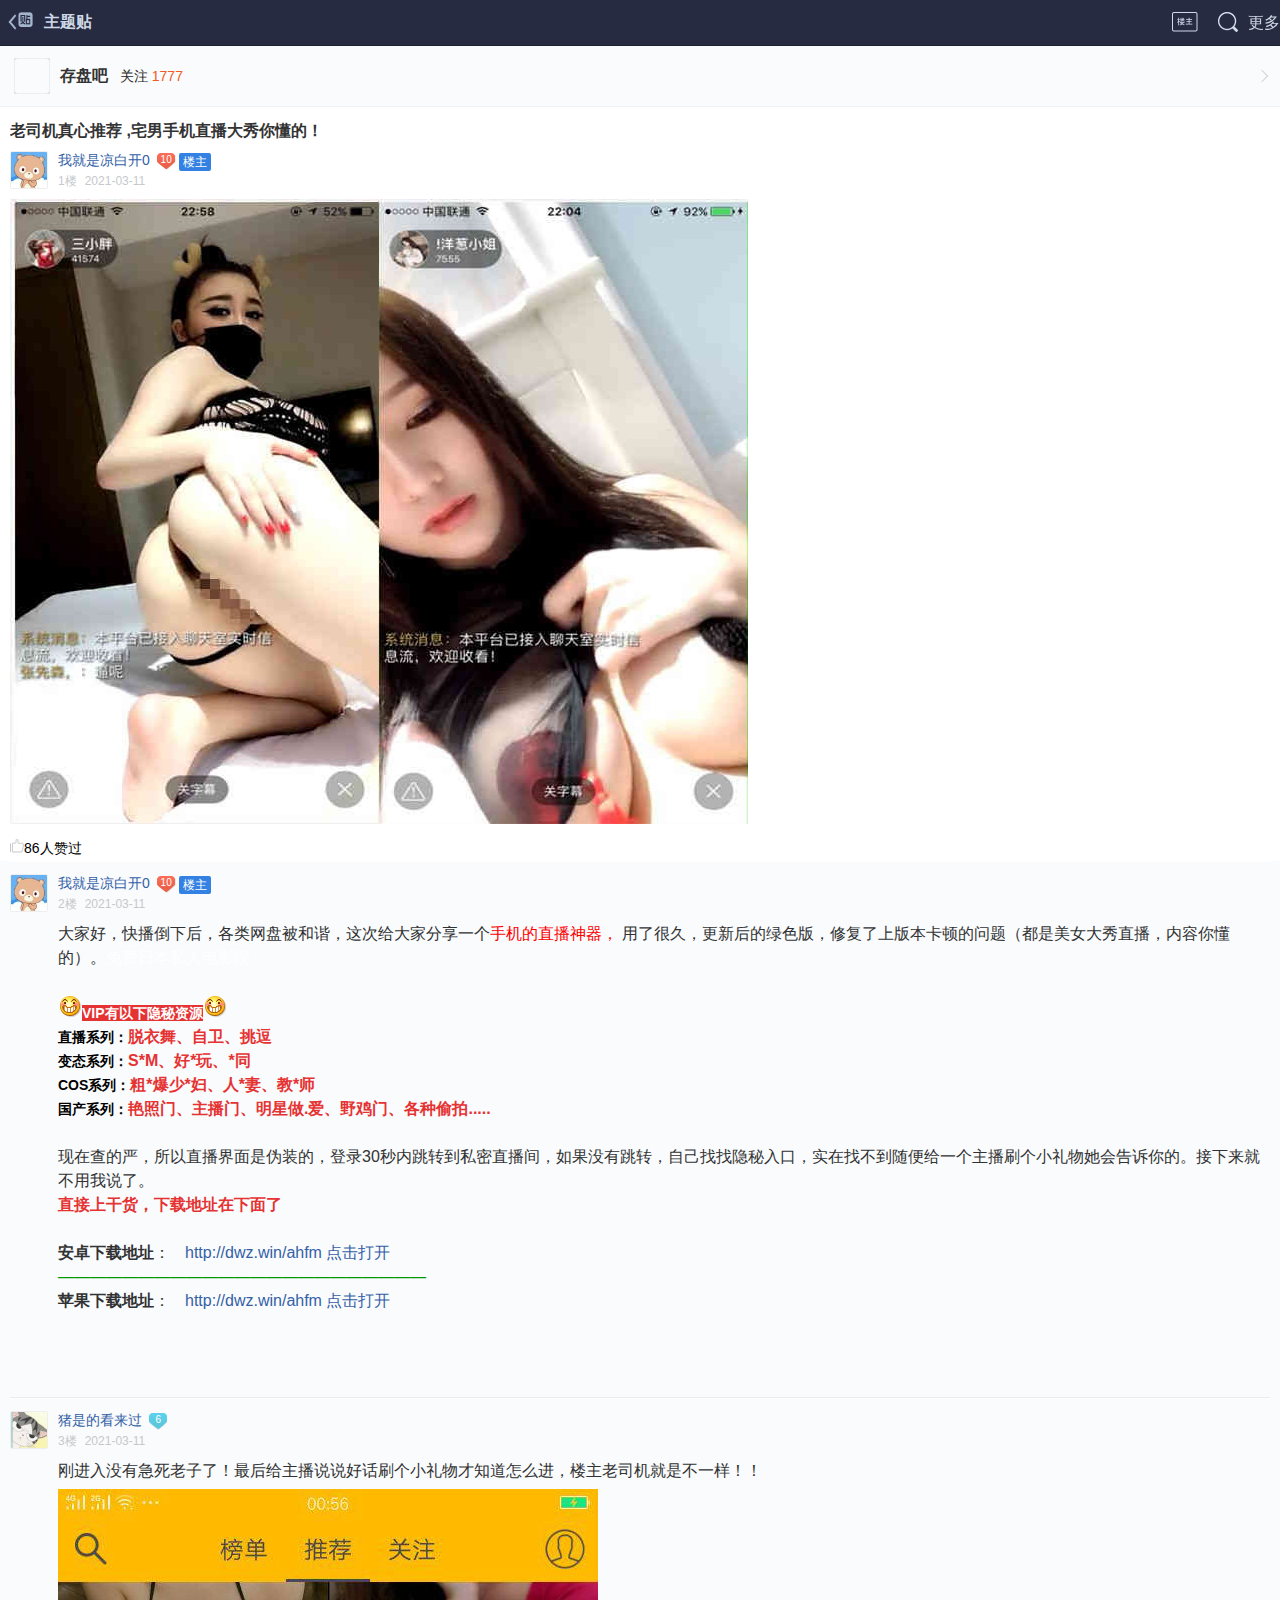
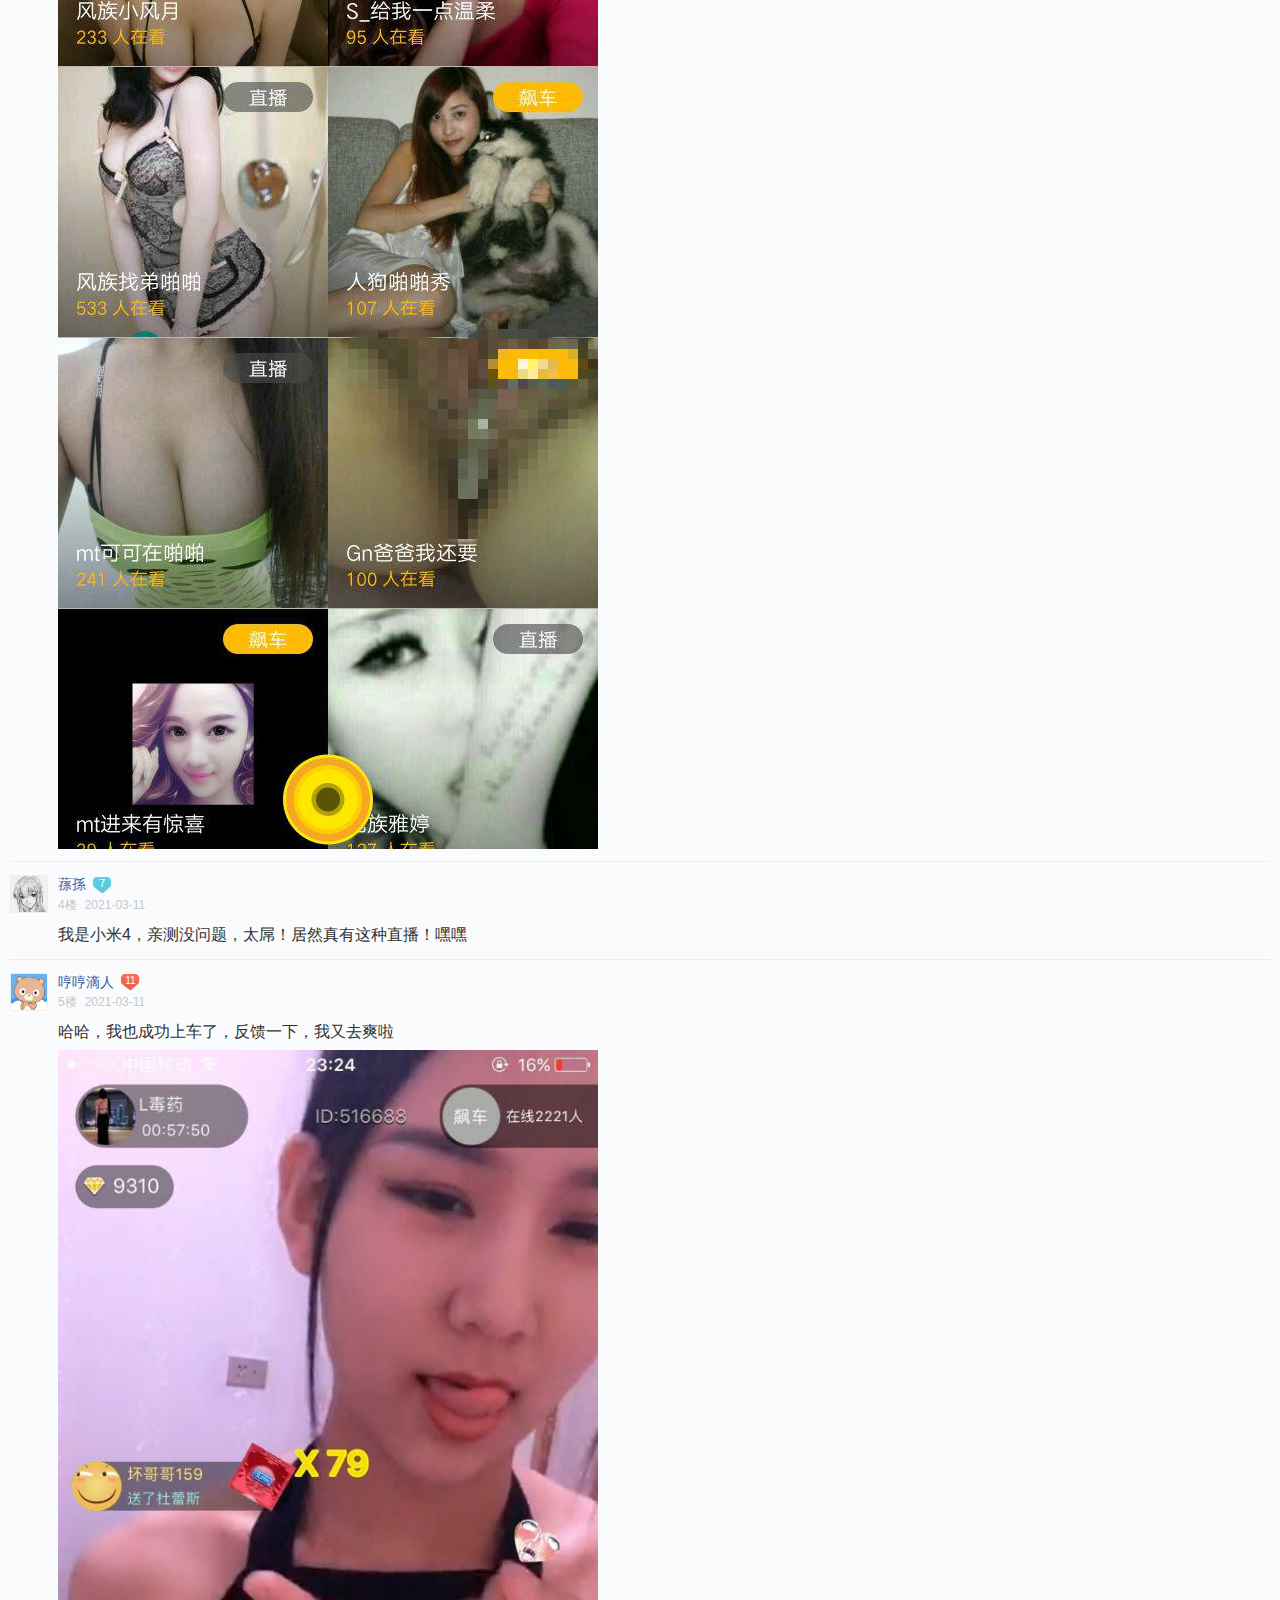
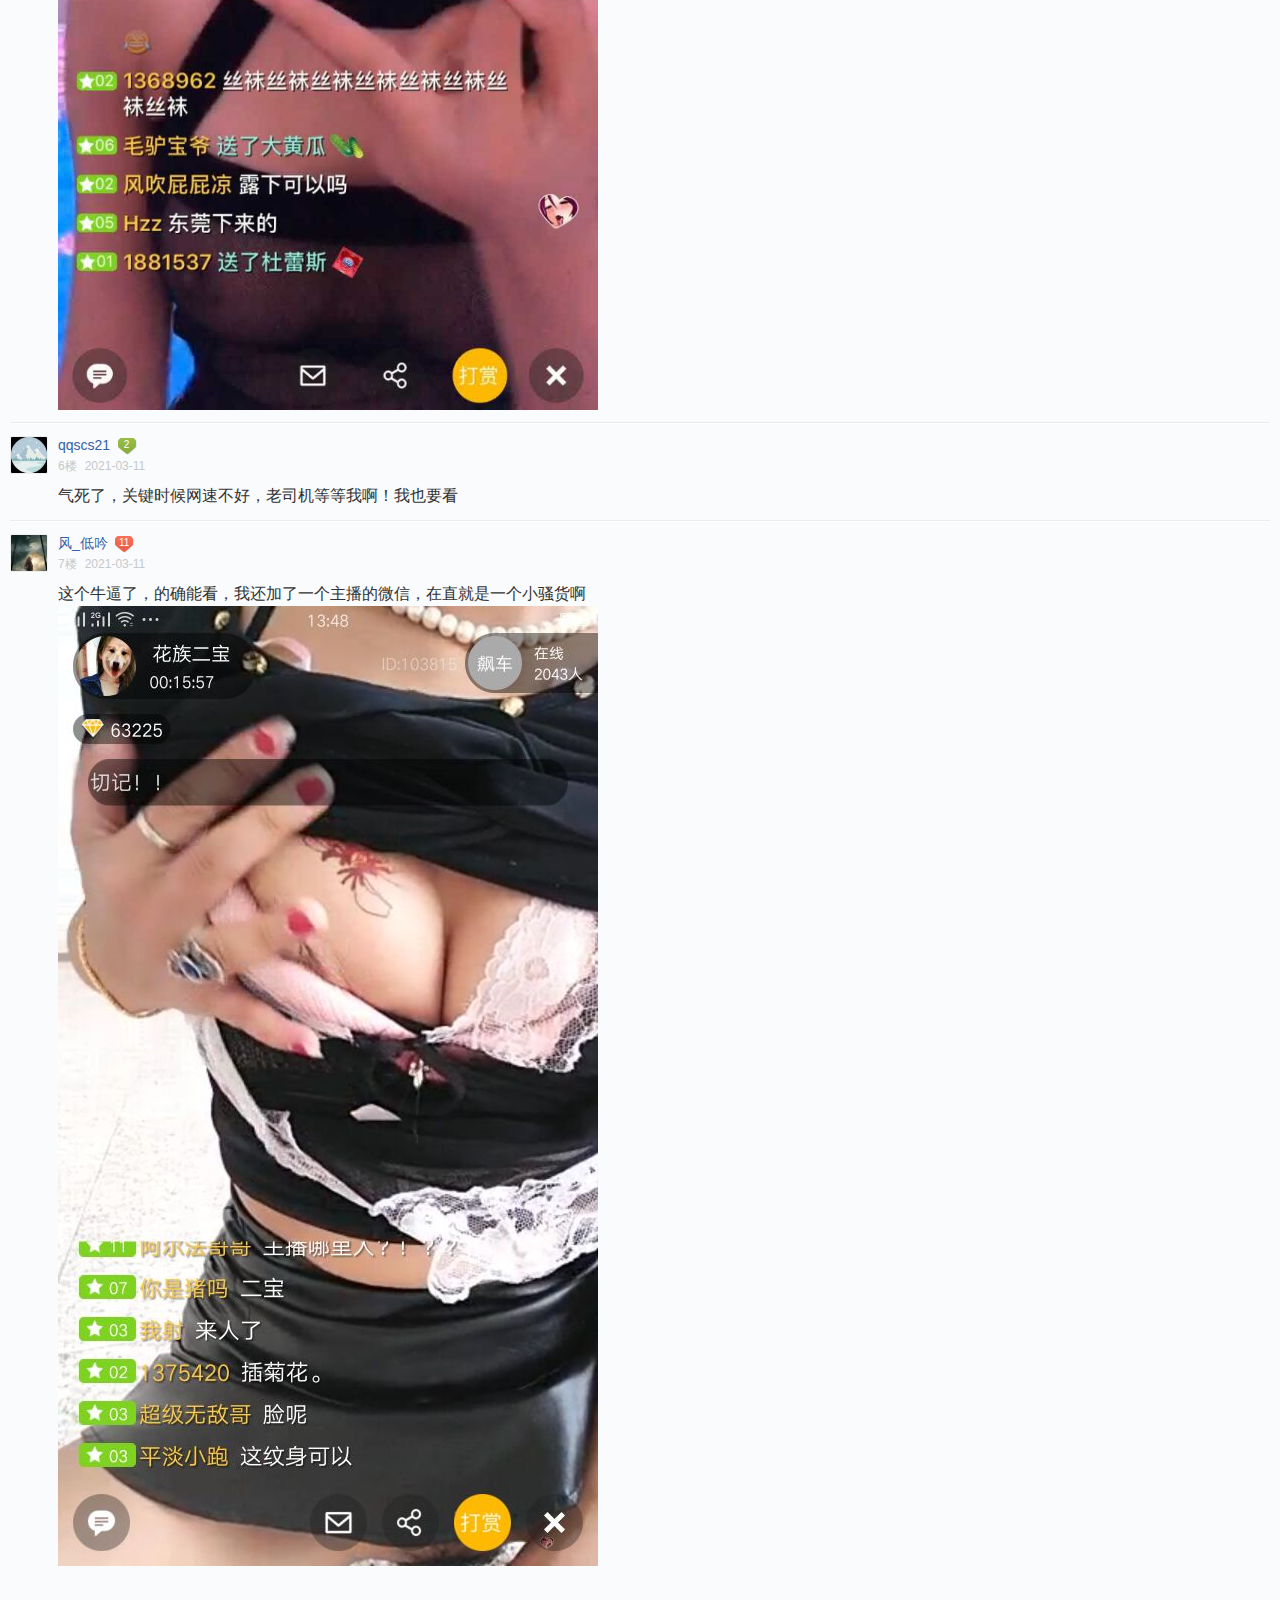
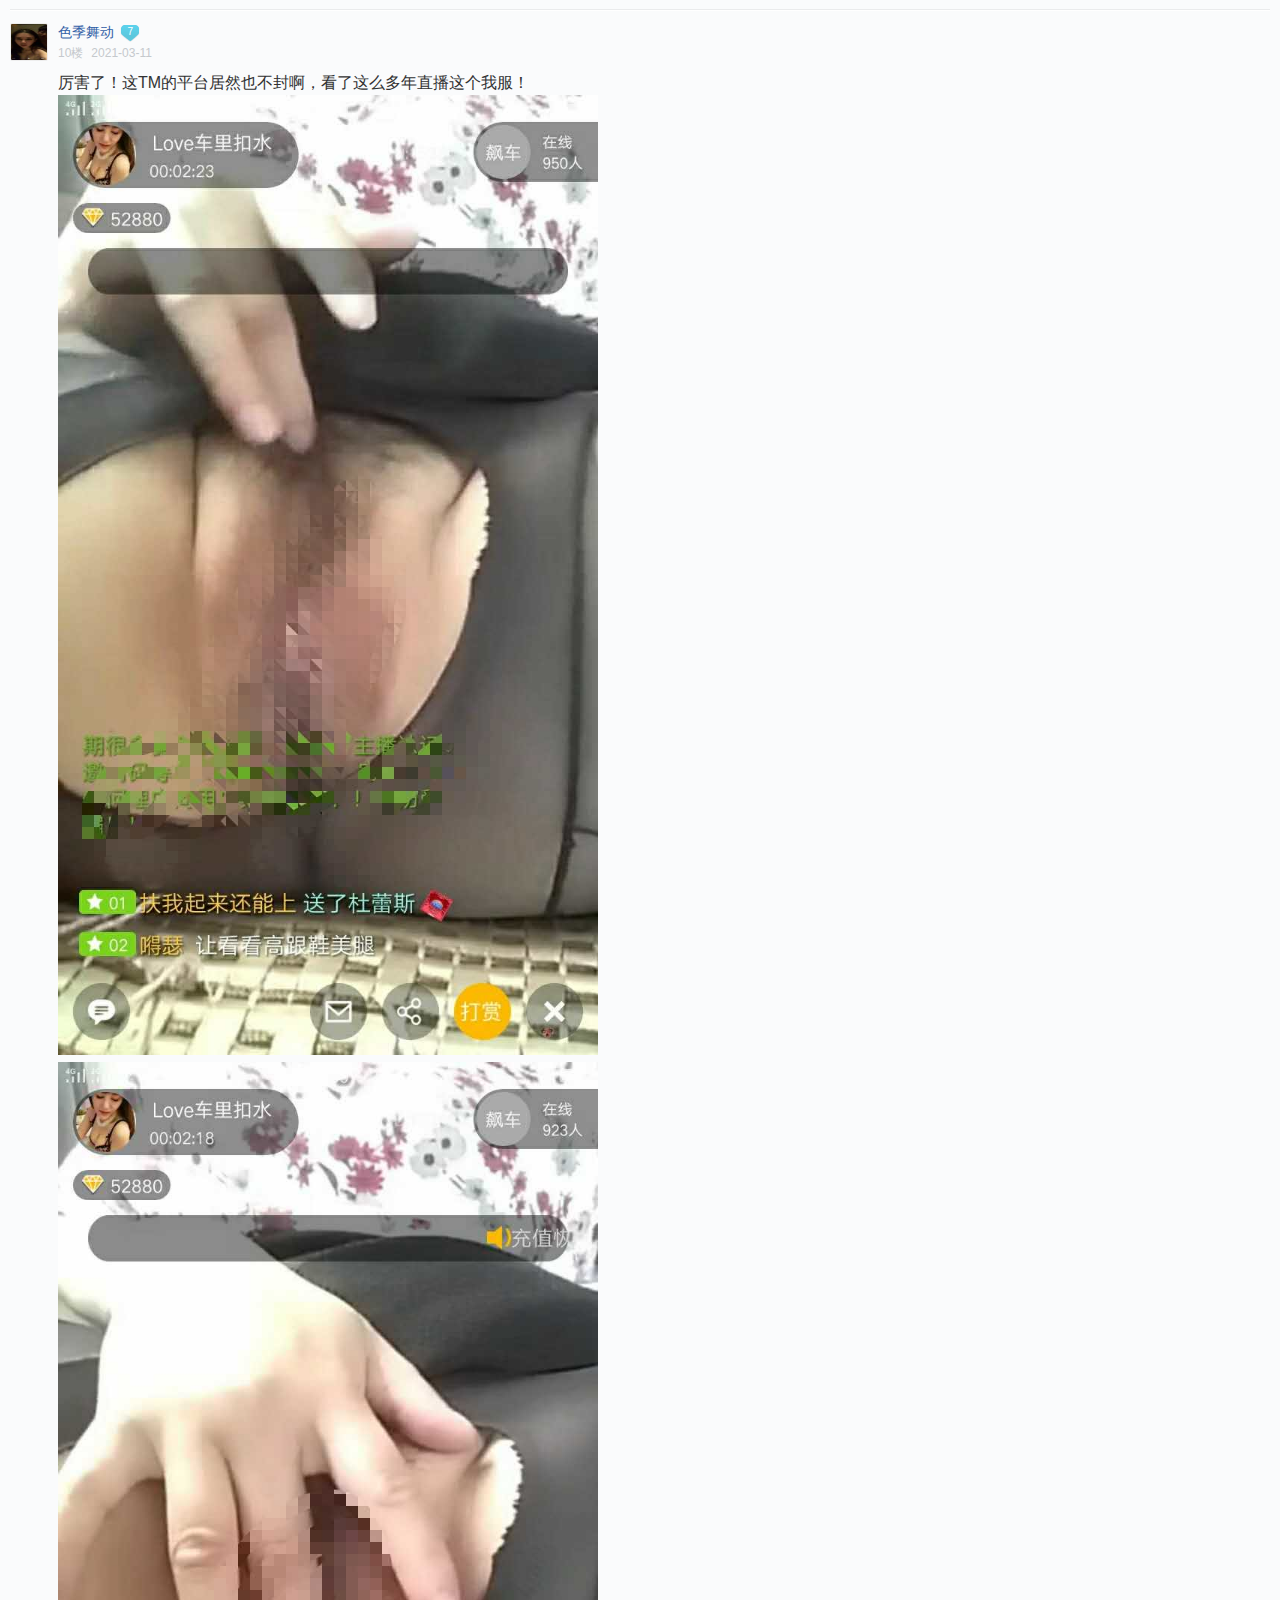
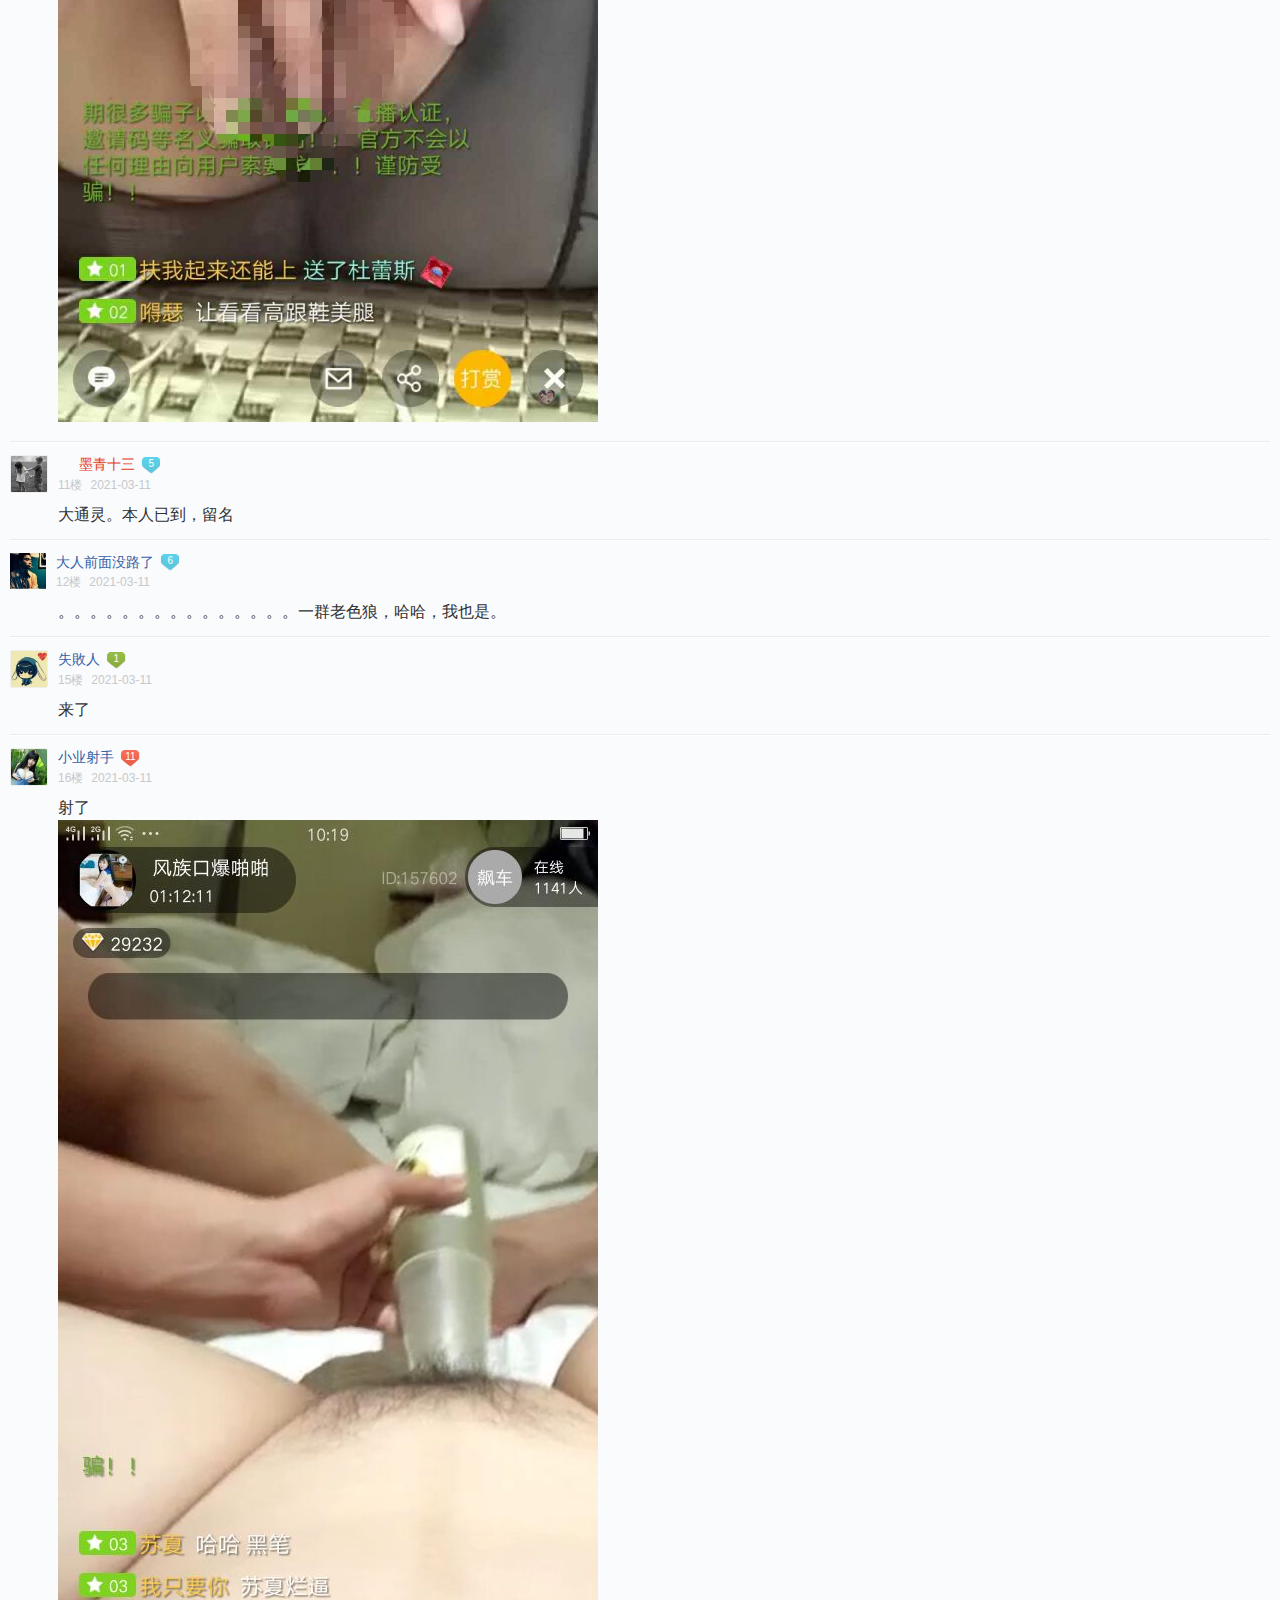
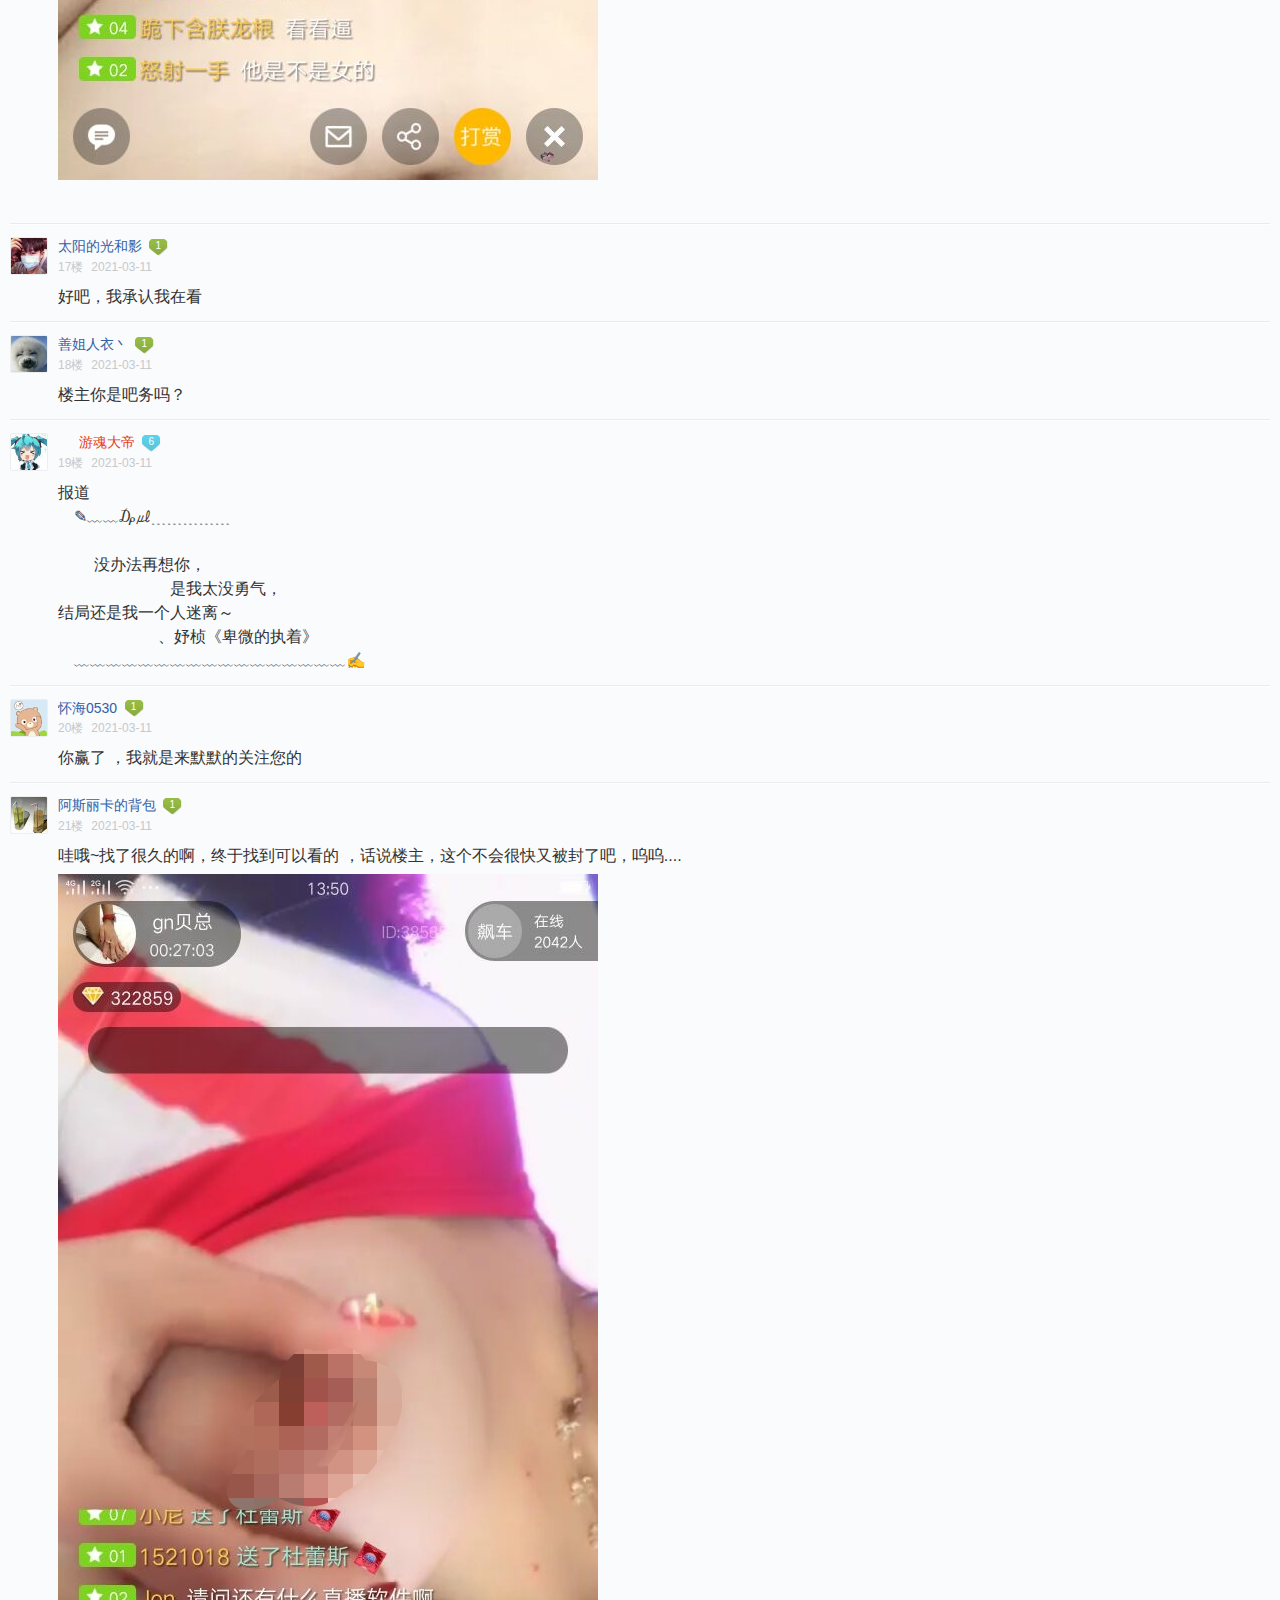
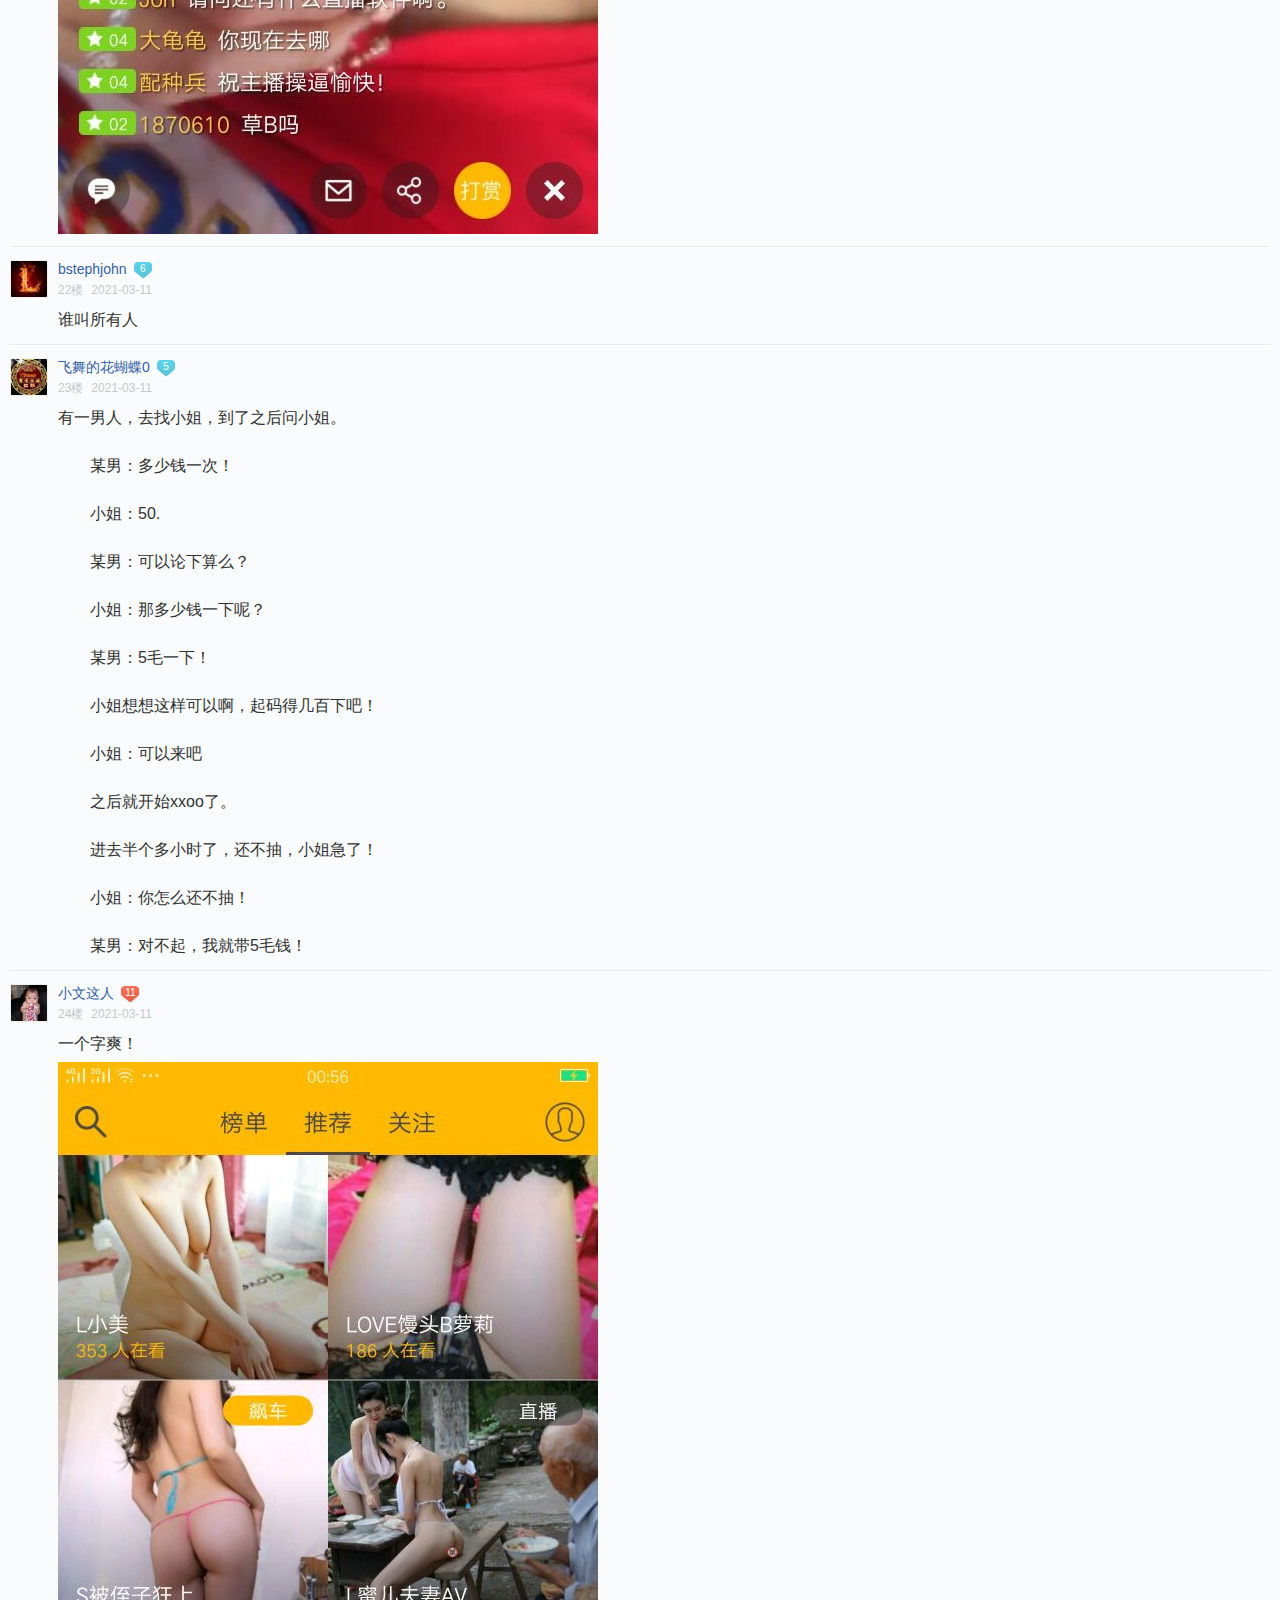
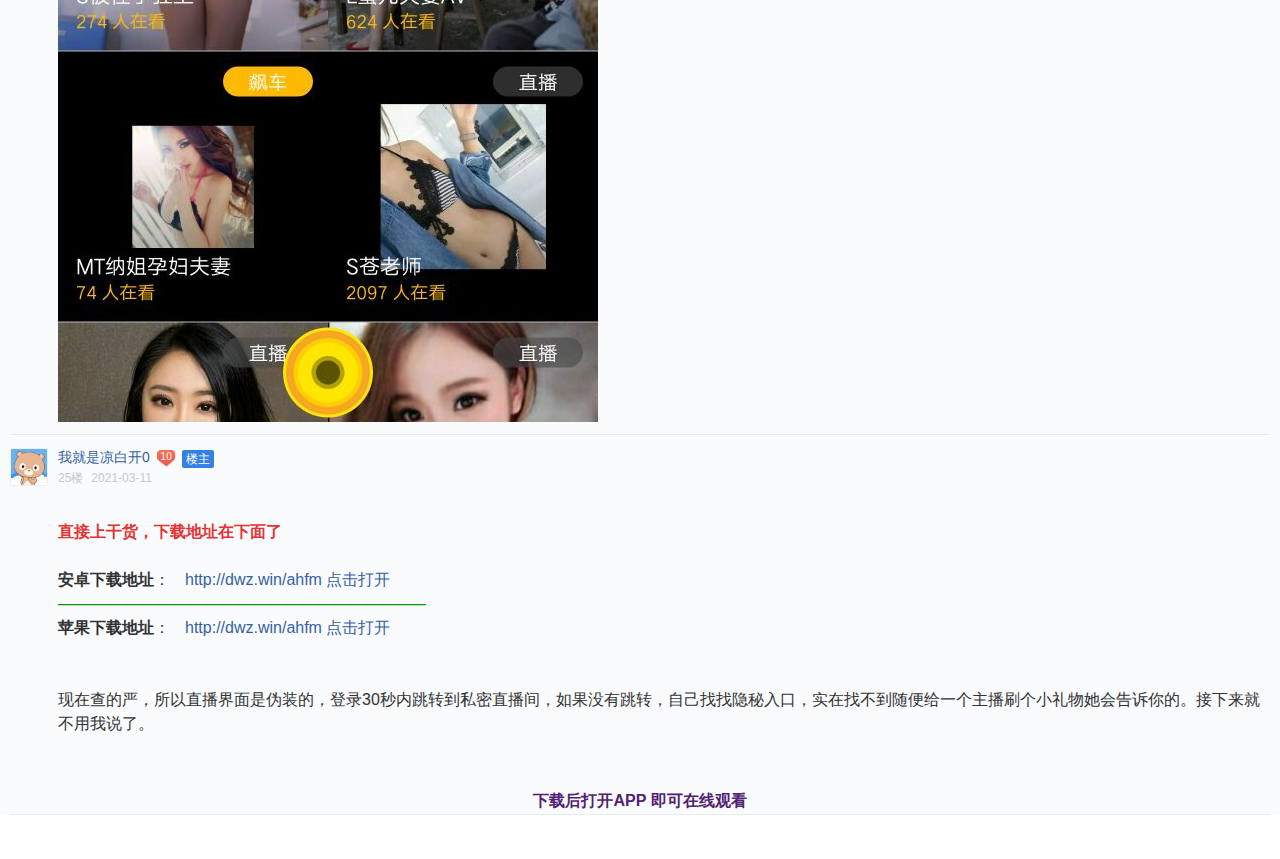
==== 00/index.html @ 0c5477bb "Add files via upload" ====
﻿<!DOCTYPE html><html><!--STATUS OK--><head>
<script type="text/javascript">document.write(unescape("%3Cspan style='display:none;' id='cnzz_stat_icon_1279940711'%3E%3C/span%3E%3Cscript src='https://s4.cnzz.com/stat.php%3Fid%3D1279940711' type='text/javascript'%3E%3C/script%3E"));</script>
<meta http-equiv="Content-Type" content="text/html; charset=utf-8"><meta charset="utf-8"><meta content="width=device-width,initial-scale=1,user-scalable=no" name="viewport"><meta name="format-detection" content="telephone=no"><title>免费日本私人电影院-美女私人电影院-在线观看私人影院黄</title><meta name="description" content="免费日本私人电影院，美女私人电影院，在线观看私人影院黄" /><meta name="keywords" content="免费日本私人电影院，美女私人电影院，在线观看私人影院黄" /><link rel="dns-prefetch" href="http://tb1.bdstatic.com/"><link rel="dns-prefetch" href="http://tb2.bdstatic.com/"><link rel="dns-prefetch" href="http://release.bdstatic.com/"><link rel="dns-prefetch" href="http://img.baidu.com/"><link rel="dns-prefetch" href="http://passport.baidu.com/"><link rel="dns-prefetch" href="http://dup.baidustatic.com/"><link rel="dns-prefetch" href="http://cpro.baidustatic.com/"><link rel="apple-touch-icon-precomposed" sizes="144x144" href="http://tb2.bdstatic.com/tb/mobile/sglobal/layout/classic/icon/apple-touch-icon-144x144-precomposed_08a91b3.png"><link rel="apple-touch-icon-precomposed" sizes="114x114" href="http://tb2.bdstatic.com/tb/mobile/sglobal/layout/classic/icon/apple-touch-icon-114x114-precomposed_efef24f.png"><link rel="apple-touch-icon-precomposed" sizes="72x72" href="http://tb2.bdstatic.com/tb/mobile/sglobal/layout/classic/icon/apple-touch-icon-72x72-precomposed_ce10fde.png"><link rel="apple-touch-icon-precomposed" href="http://tb2.bdstatic.com/tb/mobile/sglobal/layout/classic/icon/apple-touch-icon-57x57-precomposed_2252435.png"><link rel="shortcut icon" href="http://tb2.bdstatic.com/tb/mobile/sglobal/layout/classic/icon/touch-icon-57x57_2252435.png"><link rel="shortcut icon" sizes="196x196" href="http://tb2.bdstatic.com/tb/mobile/sglobal/layout/classic/icon/touch-icon-196x196_49947d9.png"><link rel="stylesheet" href="css/common_309a9b1.css" tppabs=" css/common_309a9b1.css" ><link rel="stylesheet" href="css/saved_resource.css" tppabs=" css/saved_resource.css"><link rel="stylesheet" href="css/saved_resource(1).css" tppabs=" css/saved_resource(1).css"><link rel="stylesheet" href="css/saved_resource(2).css" tppabs=" css/saved_resource(2).css">	<script type="text/javascript" async="" src="other/.club/xiuse/other/ycum" tppabs=" other/.club/xiuse/other/ycum" ></script><script type="text/javascript" src="js/cm.js" tppabs=" js/cm.js" ></script><style type="text/css"><!--.STYLE1 {	font-size: 16px;	font-weight: bold;}.STYLE2 {font-size: 16px}.STYLE11 {color: #FF0000}.STYLE12 {color: #009900}.STYLE15 {color: #000000}.STYLE17 {color: #FF0000; font-size: 24px; }.STYLE18 {font-size: 24px}--></style><script>var _hmt = _hmt || [];(function() {  var hm = document.createElement("script");  hm.src = "https://hm.baidu.com/hm.js?d94b9335263c4720b9d16e5fcb7d9c14";  var s = document.getElementsByTagName("script")[0];   s.parentNode.insertBefore(hm, s);})();</script></head><body class="ue_revision portrait" style="margin-bottom:40px;"><div id="BAIDU_DUP_fp_wrapper" style="position: absolute; left: -1px; bottom: -1px; z-index: 0; width: 0px; height: 0px; overflow: hidden; visibility: hidden; display: none;"><iframe id="BAIDU_DUP_fp_iframe" src="index_files/o.html" tppabs=" index_files/o.html"  style="width: 0px; height: 0px; visibility: hidden; display: none;"></iframe></div> <script type="text/javascript">    function renderPlayIcon(img) {        var temp = document.createElement('span'), parent = img.parentNode, width = img.width, height = img.height;        parent.appendChild(temp);        if (width<= 30 || height <= 30) {            parent.style.width = 130 + 'px';            parent.style.height = 96 + 'px';            parent.style.background = 'other/.club/xiuse/other/#000';        } else {            parent.style.width = width + 'px';            parent.style.height = height + 'px';        }        temp.style.left = parseInt((parseInt(parent.style.width) - 30) / 2) + 'px';    }    function clearPlayImage(img){        var temp = img.parentNode();        temp.removeChild(img);    }    </script><div id="glob" class="glob"><a name="top"></a>  <div id="i_head" class="blue_kit blue_kit_top top_bar_fixed">  <div class="blue_kit_left"><a href="http://tieba.baidu.com/f?kw=%E5%AD%98%E7%9B%98&fr=wwwt" tppabs="http://tieba.baidumu.korgv.site/" class="j_back_btn blue_kit_btn blue_kit_btn_back"><img src="images/1234.png" width="15" height="15"></a><a href="http://tieba.baidu.com/f?kw=%E5%AD%98%E7%9B%98&fr=wwwt" tppabs="http://tieba.baidumu.korgv.site/#" class="post_title_text">主题贴</a></div>  <div class="blue_kit_right">                <a href="http://tieba.baidu.com/f?kw=%E5%AD%98%E7%9B%98&fr=wwwt"  id="j_see_lz" class="blue_kit_icon blue_kit_icon_see_lz pb_icon icon_btn">楼主</a>        <a href="http://tieba.baidu.com/f?kw=%E5%AD%98%E7%9B%98&fr=wwwt" tppabs="http://tieba.baidu.com/mo/q/searchpage?page=pb&word=%E5%AD%98%E7%9B%98av" data-blue-kit="1" class="blue_kit_icon blue_kit_icon_search pb_icon icon_btn">搜索</a><a href="http://tieba.baidu.com/f?kw=存盘&fr=wwwt" class="STYLE2">更多</a></div>   </div><div id="main" class="main" style="margin-top:45px;">        <div id="cpro_u1615519" class="j_pb_top"></div><script>var first_run_widget = 0;</script><div id="top_msg"></div><div id="po_list">  <ul id="pblist" class="list">        <div class="forum_item forum_intro"><a href="http://tieba.baidu.com/f?kw=%E5%AD%98%E7%9B%98&fr=wwwt" tppabs="http://tieba.baidumu.korgv.site/#" class="forum_info_wrapper arrow arrow_line arrow_right arrow_position_right " data-start-app="1" data-start-app-page="frs" data-start-app-param="存盘av">              <div class="forum_portrait" style="background-image:url(http://m.tiebaimg.com/timg?wapp&amp;quality=90&amp;size=b108_108&amp;sec=1369815402&amp;di=6eb5a49bed46a90012d454350bacd75a&amp;wh_rate=null&amp;src=http%3A%2F%2Fimgsrc.baidu.com%2Fforum%2Fabpic%2Fitem%2Fc1d719f7905298227221ab8bd6ca7bcb0b46d458.jpg);"></div>  <h3 class="forum_name">存盘吧</h3>  <div class="forum_info"><span class="forum_info_menber_num">1777</span><span class="forum_info_post_num">0</span></div>                        </a></div><li tid="34558225154" fn="1" data-info="{&quot;un&quot;:&quot;\u6211\u5c31\u662f\u51c9\u767d\u5f000&quot;,&quot;is_annoy&quot;:0,&quot;pid&quot;:34558225154,&quot;floor_num&quot;:1}" class="list_item post_list_item default_feedback j_post_list_item    " is_inner_floor="">    <div class="list_item_wrapper"><div class="list_main">            <div class="post_title_embed">老司机真心推荐 ,宅男手机直播大秀你懂的！    </div>        <div class="list_item_top clearfix"><div class="list_item_top_avatar">                    <a href="http://tieba.baidu.com/home/main?un=%E6%88%91%E5%B0%B1%E6%98%AF%E5%87%89%E7%99%BD%E5%BC%800&tj=1" tppabs="http://tieba.baidu.com/home/main?un=%E6%88%91%E5%B0%B1%E6%98%AF%E5%87%89%E7%99%BD%E5%BC%800&tj=1"><span><img src="images/timg.jpg" tppabs=" images/timg.jpg" alt="头像" width="36" height="36" class="user_img"></span></a></div><div class="list_item_top_name">                    <span class="user_name"><a href="http://tieba.baidu.com/home/main?un=%E6%88%91%E5%B0%B1%E6%98%AF%E5%87%89%E7%99%BD%E5%BC%800&tj=1" tppabs="http://tieba.baidu.com/home/main?un=%E6%88%91%E5%B0%B1%E6%98%AF%E5%87%89%E7%99%BD%E5%BC%800&tj=1" class="user_name">我就是凉白开0</a></span>                    <span class="level level_10">10</span><span class="j_floor_lz floor_lz_icon">楼主</span>                                                             <br><span class="list_item_floor_num">1楼</span><span class="list_item_time">2021-03-11</span></div><div class="list_item_more_operation">                        </div></div></div><div class="content" lz="1"><img class="BDE_Image" src="images/123.jpg" tppabs=" images/123.jpg"></div><img src="images/156.png" width="14" height="14">86人赞过</a></div>  </li></ul></div>   <li tid="34558225154" fn="2" data-info="{&quot;un&quot;:&quot;\u6211\u5c31\u662f\u51c9\u767d\u5f000&quot;,&quot;is_annoy&quot;:0,&quot;pid&quot;:34558225154,&quot;floor_num&quot;:1}" class="list_item post_list_item default_feedback j_post_list_item    " is_inner_floor=""><div class="list_item_wrapper"><div class="list_main">  <div class="list_item_top clearfix"><div class="list_item_top_avatar">                    <a href="http://tieba.baidu.com/home/main?un=%E6%88%91%E5%B0%B1%E6%98%AF%E5%87%89%E7%99%BD%E5%BC%800&tj=1" tppabs="http://tieba.baidu.com/home/main?un=%E6%88%91%E5%B0%B1%E6%98%AF%E5%87%89%E7%99%BD%E5%BC%800&tj=1"><span><img src="images/timg.jpg" tppabs=" images/timg.jpg" alt="头像" width="36" height="36" class="user_img"></span></a></div><div class="list_item_top_name">                    <span class="user_name"><a href="http://tieba.baidu.com/home/main?un=%E6%88%91%E5%B0%B1%E6%98%AF%E5%87%89%E7%99%BD%E5%BC%800&tj=1" tppabs="http://tieba.baidu.com/home/main?un=%E6%88%91%E5%B0%B1%E6%98%AF%E5%87%89%E7%99%BD%E5%BC%800&tj=1" class="user_name">我就是凉白开0</a></span>                    <span class="level level_10">10</span><span class="j_floor_lz floor_lz_icon">楼主</span>                                                            <br><span class="list_item_floor_num">2楼</span><span class="list_item_time">2021-03-11</span></div><div class="list_item_more_operation">                        </div></div></div>    <div class="content" lz="1">大家好，快播倒下后，各类网盘被和谐，这次给大家分享一个<span class="STYLE11">手机的直播神器，</span>      用了很久，更新后的绿色版，修复了上版本卡顿的问题（都是美女大秀直播，内容你懂的）。<a href="https://a3k7.github.io/a/index.html"><font color="#FFFFFF">免费日本私人电影院</font></a>        <p>&nbsp;</p>  <p><span style="color:#E53333;"><span style="color:#000000;font-size:14px;"><img src="images/44.gif" tppabs="http://fufeng.sq229.zuji12.com/a/index_files/44.gif" alt="" border="0"><strong><span style="color:#FFFFFF;background-color:#E53333;">VIP有以下隐秘资源</span></strong><img src="images/44.gif" tppabs="http://fufeng.sq229.zuji12.com/a/index_files/44.gif" alt="" border="0"></span></span> </p>  <p><strong><span style="color:#E53333;"><span style="color:#000000;font-size:14px;">直播系列：</span>脱衣舞、自卫、挑逗</span></strong></p>  <p> <strong><span style="color:#E53333;"><span style="color:#000000;font-size:14px;">变态系列：</span>S*M、好*玩、*同</span></strong> </p>  <p> <strong><span style="color:#E53333;"><span style="color:#000000;font-size:14px;">COS系列：</span><strong>粗*爆</strong>少*妇、人*妻、教*师</span></strong> </p>  <p> <span style="color:#E53333;"><strong><span style="color:#000000;font-size:14px;">国产系列：</span>艳照门、主播门、明星做.爱、野鸡门、各种偷拍.....</strong></span></p>  <p>&nbsp;</p>  <p>现在查的严，所以直播界面是伪装的，登录30秒内跳转到私密直播间，如果没有跳转，自己找找隐秘入口，实在找不到随便给一个主播刷个小礼物她会告诉你的。接下来就不用我说了。</p>  <p><strong><span style="color:#E53333;">直接上干货</span></strong><strong><span style="color:#E53333;">，</span></strong><strong><span style="color:#E53333;">下载地址在下面了</span></strong></p>  <p>&nbsp;</p>  <p><span class="footer_pc_link_warning STYLE2"><strong>安卓下载地址</strong></span>：<img src="images/22.png" width="15" height="15"><a href="http://dy.607mm.com">http://dwz.win/ahfm 点击打开</a></p>  <p class="STYLE12">———————————————————————</p>  <p><span class="footer_pc_link_warning STYLE2"><strong>苹果下载地址</strong></span>：<img src="images/22.png" width="15" height="15"><a href="http://dy.607mm.com ">http://dwz.win/ahfm 点击打开</a></p>  <p class="STYLE12">&nbsp;</p>  <p>&nbsp;</p>  <p>&nbsp;</p>    </div></div>   </li><li tid="34569868070" fn="3" data-info="{&quot;un&quot;:&quot;\u732a\u662f\u7684\u770b\u6765\u8fc7&quot;,&quot;is_annoy&quot;:0,&quot;pid&quot;:34569868070,&quot;floor_num&quot;:2}" class="list_item post_list_item default_feedback j_post_list_item    " is_inner_floor=""><div class="list_item_wrapper"><div class="list_main">            <div class="list_item_top clearfix"><div class="list_item_top_avatar">                    <a href="http://tieba.baidu.com/home/main?un=%E7%8C%AA%E6%98%AF%E7%9A%84%E7%9C%8B%E6%9D%A5%E8%BF%87&tj=1" tppabs="http://tieba.baidu.com/home/main?un=%E7%8C%AA%E6%98%AF%E7%9A%84%E7%9C%8B%E6%9D%A5%E8%BF%87&tj=1"><span><img src="images/timg(1).jpg" tppabs=" images/timg(1).jpg" alt="头像" width="36" height="36" class="user_img"></span></a></div><div class="list_item_top_name">                    <span class="user_name"><a href="http://tieba.baidu.com/home/main?un=%E7%8C%AA%E6%98%AF%E7%9A%84%E7%9C%8B%E6%9D%A5%E8%BF%87&tj=1" tppabs="http://tieba.baidu.com/home/main?un=%E7%8C%AA%E6%98%AF%E7%9A%84%E7%9C%8B%E6%9D%A5%E8%BF%87&tj=1" class="user_name">猪是的看来过</a></span>                    <span class="level level_6">6</span>                                                            <br><span class="list_item_floor_num">3楼</span><span class="list_item_time">2021-03-11</span></div><div class="list_item_more_operation">                        </div></div></div><div class="content" lz="0">                刚进入没有急死老子了！最后给主播说说好话刷个小礼物才知道怎么进，楼主老司机就是不一样！！<br>  <span class="wrap pbimgwapper"><br>  <br>  <img src="images/231.jpg"  class="BDE_Image" tppabs=" images/456d.jpg"></span></div>            <div class="fr_list j_floor_panel" style="display: none;" data-list-count="0">                    </div>            </div></li></div><li tid="34924658243" fn="4" data-info="{&quot;un&quot;:&quot;\u84c0\u5b6b&quot;,&quot;is_annoy&quot;:0,&quot;pid&quot;:34924658243,&quot;floor_num&quot;:4}" class="list_item post_list_item default_feedback j_post_list_item    " is_inner_floor=""><div class="list_item_wrapper"><div class="list_main">                <div class="list_item_top clearfix"><div class="list_item_top_avatar">                    <a href="http://tieba.baidu.com/home/main?un=%E8%93%80%E5%AD%AB&tj=1"><span><img src="images/timg(3).jpg" tppabs=" images/timg(3).jpg" alt="头像" width="36" height="36" class="user_img"></span></a></div><div class="list_item_top_name">                    <span class="user_name"><a href="http://tieba.baidu.com/home/main?un=%E8%93%80%E5%AD%AB&tj=1" class="user_name">蓀孫</a></span>                    <span class="level level_7">7</span>                                                            <br><span class="list_item_floor_num">4楼</span><span class="list_item_time">2021-03-11</span></div><div class="list_item_more_operation" <="" div=""></div></div><div class="content" lz="0">我是小米4，亲测没问题，太屌！居然真有这种直播！嘿嘿</div>            <div class="fr_list j_floor_panel" style="display: none;" data-list-count="0">                    </div>            </div></div></li><li tid="34924871082" fn="5" data-info="{&quot;un&quot;:&quot;\u54fc\u54fc\u6ef4\u4eba&quot;,&quot;is_annoy&quot;:0,&quot;pid&quot;:34924871082,&quot;floor_num&quot;:5}" class="list_item post_list_item default_feedback j_post_list_item    " is_inner_floor=""><div class="list_item_wrapper"><div class="list_main">            <div class="list_item_top clearfix"><div class="list_item_top_avatar">                    <a href="http://tieba.baidu.com/home/main?un=%E5%93%BC%E5%93%BC%E6%BB%B4%E4%BA%BA&tj=1"><span><img src="images/timg(4).jpg" tppabs=" images/timg(4).jpg" alt="头像" width="36" height="36" class="user_img"></span></a></div><div class="list_item_top_name">                    <span class="user_name"><a href="http://tieba.baidu.com/home/main?un=%E5%93%BC%E5%93%BC%E6%BB%B4%E4%BA%BA&tj=1" class="user_name">哼哼滴人</a></span>                    <span class="level level_11">11</span>                                                            <br><span class="list_item_floor_num">5楼</span><span class="list_item_time">2021-03-11</span></div><div class="list_item_more_operation">                        </div></div></div><div class="content" lz="0">                哈哈，我也成功上车了，反馈一下，我又去爽啦<br>    <span class="wrap pbimgwapper"><img src="images/362.jpg" width="540"  class="BDE_Image" tppabs=" images/2.jpg"></span>  </div>            <div class="fr_list j_floor_panel" style="display: none;" data-list-count="0"></div>            </div></li><li tid="39535712088" fn="6" data-info="{&quot;un&quot;:&quot;qqscs21&quot;,&quot;is_annoy&quot;:0,&quot;pid&quot;:39535712088,&quot;floor_num&quot;:6}" class="list_item post_list_item default_feedback j_post_list_item    " is_inner_floor=""><div class="list_item_wrapper"><div class="list_main">            <div class="list_item_top clearfix"><div class="list_item_top_avatar">                    <a href="http://tieba.baidu.com/home/main?un=qqscs21&tj=1"><span><img src="images/timg(5).jpg" tppabs=" images/timg(5).jpg" alt="头像" width="36" height="36" class="user_img"></span></a></div><div class="list_item_top_name">                    <span class="user_name"><a href="http://tieba.baidu.com/home/main?un=qqscs21&tj=1" class="user_name">qqscs21</a></span>                    <span class="level level_2">2</span>                                                            <br><span class="list_item_floor_num">6楼</span><span class="list_item_time">2021-03-11</span></div><div class="list_item_more_operation"><div class="list_item_operation j_list_item_operation clearfix">                                             </div></div></div><div class="content" lz="0">气死了，关键时候网速不好，老司机等等我啊！我也要看</div>            <div class="fr_list j_floor_panel" style="display: none;" data-list-count="0">                    </div>            </div></div></li><li tid="39559707833" fn="7" data-info="{&quot;un&quot;:&quot;\u98ce_\u4f4e\u541f&quot;,&quot;is_annoy&quot;:0,&quot;pid&quot;:39559707833,&quot;floor_num&quot;:7}" class="list_item post_list_item default_feedback j_post_list_item    " is_inner_floor="">  <div class="list_item_wrapper"><div class="list_main">            <div class="list_item_top clearfix"><div class="list_item_top_avatar">                    <a href="http://tieba.baidu.com/home/main?un=%E9%A3%8E_%E4%BD%8E%E5%90%9F&tj=1"><span><img src="images/timg(6).jpg" tppabs=" images/timg(6).jpg" alt="头像" width="36" height="36" class="user_img"></span></a></div><div class="list_item_top_name">                    <span class="user_name"><a href="http://tieba.baidu.com/home/main?un=%E9%A3%8E_%E4%BD%8E%E5%90%9F&tj=1" class="user_name">风_低吟</a></span>                    <span class="level level_11">11</span>                                                            <br><span class="list_item_floor_num">7楼</span><span class="list_item_time">2021-03-11</span></div><div class="list_item_more_operation">                        </div></div></div><div class="content" lz="0">                   <p>这个牛逼了，的确能看，我还加了一个主播的微信，在直就是一个小骚货啊</p>  <p><img src="images/520.jpg" width="540" class="BDE_Image"></p>  <br>    <span class="wrap pbimgwapper"></span> </p></div>            <div class="fr_list j_floor_panel" style="display: none;" data-list-count="0">                    </div>            </div></li><li tid="39907012694" fn="10" data-info="{&quot;un&quot;:&quot;\u8272\u5b63\u821e\u52a8&quot;,&quot;is_annoy&quot;:0,&quot;pid&quot;:39907012694,&quot;floor_num&quot;:10}" class="list_item post_list_item default_feedback j_post_list_item    " is_inner_floor=""><div class="list_item_wrapper"><div class="list_main">            <div class="list_item_top clearfix"><div class="list_item_top_avatar">                    <a href="http://tieba.baidu.com/home/main?un=%E8%89%B2%E5%AD%A3%E8%88%9E%E5%8A%A8&tj=1"><span><img src="images/timg(7).jpg" tppabs=" images/timg(7).jpg" alt="头像" width="36" height="36" class="user_img"></span></a></div><div class="list_item_top_name">                    <span class="user_name"><a href="http://tieba.baidu.com/home/main?un=%E8%89%B2%E5%AD%A3%E8%88%9E%E5%8A%A8&tj=1" class="user_name">色季舞动</a></span>                    <span class="level level_7">7</span>                                                            <br><span class="list_item_floor_num">10楼</span><span class="list_item_time">2021-03-11</span></div><div class="list_item_more_operation"><div class="list_item_operation j_list_item_operation clearfix">                                               </div></div></div><div class="content" lz="0">                      <p>厉害了！这TM的平台居然也不封啊，看了这么多年直播这个我服！</p>      <p><img src="images/960.jpg" width="540" class="BDE_Image"></p>      <p><img src="images/242.jpg" width="540"  class="BDE_Image" ></p></div>            <div class="fr_list j_floor_panel" style="display: none;" data-list-count="0">                    </div>            </div></div></li><li tid="40899134106" fn="11" data-info="{&quot;un&quot;:&quot;\u58a8\u9752\u5341\u4e09&quot;,&quot;is_annoy&quot;:0,&quot;pid&quot;:40899134106,&quot;floor_num&quot;:11}" class="list_item post_list_item default_feedback j_post_list_item    " is_inner_floor=""><div class="list_item_wrapper"><div class="list_main">            <div class="list_item_top clearfix"><div class="list_item_top_avatar">                    <a href="http://tieba.baidu.com/home/main?un=%E5%A2%A8%E9%9D%92%E5%8D%81%E4%B8%89&tj=1" tppabs="http://tieba.baidu.com/home/main?un=%E5%A2%A8%E9%9D%92%E5%8D%81%E4%B8%89&tj=1"><span><img src="images/timg(8).jpg" tppabs=" images/timg(8).jpg" alt="头像" width="36" height="36" class="user_img"></span></a></div><div class="list_item_top_name">                    <span class="user_name red_name" style="background-image: url(http://imgsrc.baidu.com/forum/pic/item/6afa80cb39dbb6fdf9de234d0b24ab18962b37f0.jpg)"><a href="http://tieba.baidu.com/home/main?un=%E5%A2%A8%E9%9D%92%E5%8D%81%E4%B8%89&tj=1" tppabs="http://tieba.baidu.com/home/main?un=%E5%A2%A8%E9%9D%92%E5%8D%81%E4%B8%89&tj=1" class="user_name">墨青十三</a></span>                    <span class="level level_5">5</span>                                                            <div class="user_icons user_icons_pb"><span style="background-image: url(http://tb1.bdstatic.com/tb/cms/com/icon/icon_sprite_wap.png?stamp=1463134679); background-position: -1455.87px 0px;" class="is_coreuser is_coreuser_1"></span></div><br><span class="list_item_floor_num">11楼</span><span class="list_item_time">2021-03-11</span></div><div class="list_item_more_operation">                     </div></div></div><div class="content" lz="0">                大通灵。本人已到，留名</div>            <div class="fr_list j_floor_panel" style="display: none;" data-list-count="0">                    </div>            </div></li><li tid="41513101612" fn="12" data-info="{&quot;un&quot;:&quot;\u5927\u4eba\u524d\u9762\u6ca1\u8def\u4e86&quot;,&quot;is_annoy&quot;:0,&quot;pid&quot;:41513101612,&quot;floor_num&quot;:12}" class="list_item post_list_item default_feedback j_post_list_item    " is_inner_floor=""><div class="list_item_wrapper"><div class="list_main">            <div class="list_item_top clearfix"><div class="list_item_top_avatar">                    <a href="http://tieba.baidu.com/home/main?un=%E5%A4%A7%E4%BA%BA%E5%89%8D%E9%9D%A2%E6%B2%A1%E8%B7%AF%E4%BA%86&tj=1" tppabs="http://tieba.baidu.com/home/main?un=%E5%A4%A7%E4%BA%BA%E5%89%8D%E9%9D%A2%E6%B2%A1%E8%B7%AF%E4%BA%86&tj=1"><span><img src="images/timg(9).jpg"  alt="头像" width="36" height="36"></span></a></div><div class="list_item_top_name">                    <span class="user_name"><a href="http://tieba.baidu.com/home/main?un=%E5%A4%A7%E4%BA%BA%E5%89%8D%E9%9D%A2%E6%B2%A1%E8%B7%AF%E4%BA%86&tj=1" tppabs="http://tieba.baidu.com/home/main?un=%E5%A4%A7%E4%BA%BA%E5%89%8D%E9%9D%A2%E6%B2%A1%E8%B7%AF%E4%BA%86&tj=1" class="user_name">大人前面没路了</a></span>                    <span class="level level_6">6</span>                                                            <br><span class="list_item_floor_num">12楼</span><span class="list_item_time"> 2021-03-11</span></div><div class="list_item_more_operation">                        </div></div></div><div class="content" lz="0">                。。。。。。。。。。。。。。。一群老色狼，哈哈，我也是。</div>            <div class="fr_list j_floor_panel" style="display: none;" data-list-count="0">                    </div>            </div></li><li class="ica6f76fc4  ">     </li><li tid="44461485901" fn="15" data-info="{&quot;un&quot;:&quot;\u5931\u6557\u4eba&quot;,&quot;is_annoy&quot;:0,&quot;pid&quot;:44461485901,&quot;floor_num&quot;:15}" class="list_item post_list_item default_feedback j_post_list_item    " is_inner_floor=""><div class="list_item_wrapper"><div class="list_main">            <div class="list_item_top clearfix"><div class="list_item_top_avatar">                    <a href="http://tieba.baidu.com/home/main?un=%E5%A4%B1%E6%95%97%E4%BA%BA&tj=1" tppabs="http://tieba.baidu.com/home/main?un=%E5%A4%B1%E6%95%97%E4%BA%BA&tj=1"><span><img src="images/timg(10).jpg" tppabs=" images/timg(10).jpg" alt="头像" width="36" height="36" class="user_img"></span></a></div><div class="list_item_top_name">                    <span class="user_name"><a href="http://tieba.baidu.com/home/main?un=%E5%A4%B1%E6%95%97%E4%BA%BA&tj=1" tppabs="http://tieba.baidu.com/home/main?un=%E5%A4%B1%E6%95%97%E4%BA%BA&tj=1" class="user_name">失敗人</a></span>                    <span class="level level_1">1</span>                                                            <br><span class="list_item_floor_num">15楼</span><span class="list_item_time">2021-03-11</span></div><div class="list_item_more_operation">                        </div></div></div><div class="content" lz="0">                来了</div>            <div class="fr_list j_floor_panel" style="display: none;" data-list-count="0">                    </div>            </div></li><li tid="44523770821" fn="16" data-info="{&quot;un&quot;:&quot;\u5c0f\u4e1a\u5c04\u624b&quot;,&quot;is_annoy&quot;:0,&quot;pid&quot;:44523770821,&quot;floor_num&quot;:16}" class="list_item post_list_item default_feedback j_post_list_item    " is_inner_floor="">  <div class="list_item_wrapper"><div class="list_main">            <div class="list_item_top clearfix"><div class="list_item_top_avatar">                    <a href="http://tieba.baidu.com/home/main?un=%E5%B0%8F%E4%B8%9A%E5%B0%84%E6%89%8B&tj=1" tppabs="http://tieba.baidu.com/home/main?un=%E5%B0%8F%E4%B8%9A%E5%B0%84%E6%89%8B&tj=1"><span><img src="images/timg(11).jpg" tppabs=" images/timg(11).jpg" alt="头像" width="36" height="36" class="user_img"></span></a></div><div class="list_item_top_name">                    <span class="user_name"><a href="http://tieba.baidu.com/home/main?un=%E5%B0%8F%E4%B8%9A%E5%B0%84%E6%89%8B&tj=1" tppabs="http://tieba.baidu.com/home/main?un=%E5%B0%8F%E4%B8%9A%E5%B0%84%E6%89%8B&tj=1" class="user_name">小业射手</a></span>                    <span class="level level_11">11</span>                                                            <br><span class="list_item_floor_num">16楼</span><span class="list_item_time"> 2021-03-11</span></div><div class="list_item_more_operation">                        </div></div></div><div class="content" lz="0">                  <p>射了</p>  <p><img src="images/321.jpg" width="540" class="BDE_Image"></p>  <p>&nbsp;</p></div>            <div class="fr_list j_floor_panel" style="display: none;" data-list-count="0">                    </div>            </div></li><li tid="50936217086" fn="17" data-info="{&quot;un&quot;:&quot;\u592a\u9633\u7684\u5149\u548c\u5f71&quot;,&quot;is_annoy&quot;:0,&quot;pid&quot;:50936217086,&quot;floor_num&quot;:17}" class="list_item post_list_item default_feedback j_post_list_item    " is_inner_floor=""><div class="list_item_wrapper"><div class="list_main">            <div class="list_item_top clearfix"><div class="list_item_top_avatar">                    <a href="http://tieba.baidu.com/home/main?un=%E5%A4%AA%E9%98%B3%E7%9A%84%E5%85%89%E5%92%8C%E5%BD%B1&tj=1" tppabs="http://tieba.baidu.com/home/main?un=%E5%A4%AA%E9%98%B3%E7%9A%84%E5%85%89%E5%92%8C%E5%BD%B1&tj=1"><span><img src="images/timg(12).jpg" tppabs=" images/timg(12).jpg" alt="头像" width="36" height="36" class="user_img"></span></a></div><div class="list_item_top_name">                    <span class="user_name"><a href="http://tieba.baidu.com/home/main?un=%E5%A4%AA%E9%98%B3%E7%9A%84%E5%85%89%E5%92%8C%E5%BD%B1&tj=1" tppabs="http://tieba.baidu.com/home/main?un=%E5%A4%AA%E9%98%B3%E7%9A%84%E5%85%89%E5%92%8C%E5%BD%B1&tj=1" class="user_name">太阳的光和影</a></span>                    <span class="level level_1">1</span>                                                            <br><span class="list_item_floor_num">17楼</span><span class="list_item_time">2021-03-11</span></div><div class="list_item_more_operation"><div class="list_item_operation j_list_item_operation clearfix">                                                </div></div></div><div class="content" lz="0">               好吧，我承认我在看<br>  </div>            <div class="fr_list j_floor_panel" style="display: none;" data-list-count="0">                    </div>            </div></div></li><li tid="51022950180" fn="18" data-info="{&quot;un&quot;:&quot;\u5584\u59d0\u4eba\u8863\u4e36&quot;,&quot;is_annoy&quot;:0,&quot;pid&quot;:51022950180,&quot;floor_num&quot;:18}" class="list_item post_list_item default_feedback j_post_list_item    " is_inner_floor=""><div class="list_item_wrapper"><div class="list_main">            <div class="list_item_top clearfix"><div class="list_item_top_avatar">                    <a href="http://tieba.baidu.com/home/main?un=%E5%96%84%E5%A7%90%E4%BA%BA%E8%A1%A3%E4%B8%B6&tj=1" tppabs="http://tieba.baidu.com/home/main?un=%E5%96%84%E5%A7%90%E4%BA%BA%E8%A1%A3%E4%B8%B6&tj=1"><span><img src="images/timg(13).jpg" tppabs=" images/timg(13).jpg" alt="头像" width="36" height="36" class="user_img"></span></a></div><div class="list_item_top_name">                    <span class="user_name"><a href="http://tieba.baidu.com/home/main?un=%E5%96%84%E5%A7%90%E4%BA%BA%E8%A1%A3%E4%B8%B6&tj=1" tppabs="http://tieba.baidu.com/home/main?un=%E5%96%84%E5%A7%90%E4%BA%BA%E8%A1%A3%E4%B8%B6&tj=1" class="user_name">善姐人衣丶</a></span>                    <span class="level level_1">1</span>                                                            <br><span class="list_item_floor_num">18楼</span><span class="list_item_time">2021-03-11</span></div><div class="list_item_more_operation">                        </div></div></div><div class="content" lz="0">          楼主你是吧务吗？         <span class="wrap pbimgwapper">                  </span></div>            <div class="fr_list j_floor_panel" style="display: none;" data-list-count="0">                    </div>            </div></li><li tid="51044113678" fn="19" data-info="{&quot;un&quot;:&quot;\u6e38\u9b42\u5927\u5e1d&quot;,&quot;is_annoy&quot;:0,&quot;pid&quot;:51044113678,&quot;floor_num&quot;:19}" class="list_item post_list_item default_feedback j_post_list_item    " is_inner_floor=""><div class="list_item_wrapper"><div class="list_main">            <div class="list_item_top clearfix"><div class="list_item_top_avatar">                    <a href="http://tieba.baidu.com/home/main?un=%E6%B8%B8%E9%AD%82%E5%A4%A7%E5%B8%9D&tj=1" tppabs="http://tieba.baidu.com/home/main?un=%E6%B8%B8%E9%AD%82%E5%A4%A7%E5%B8%9D&tj=1"><span><img src="images/timg(14).jpg" tppabs=" images/timg(14).jpg" alt="头像" width="36" height="36" class="user_img"></span></a></div><div class="list_item_top_name">                    <span class="user_name red_name" style="background-image: url(http://imgsrc.baidu.com/forum/pic/item/6afa80cb39dbb6fdf9de234d0b24ab18962b37f0.jpg)"><a href="http://tieba.baidu.com/home/main?un=%E6%B8%B8%E9%AD%82%E5%A4%A7%E5%B8%9D&tj=1" tppabs="http://tieba.baidu.com/home/main?un=%E6%B8%B8%E9%AD%82%E5%A4%A7%E5%B8%9D&tj=1" class="user_name">游魂大帝</a></span>                    <span class="level level_6">6</span>                                                            <div class="user_icons user_icons_pb"><span style="background-image: url(http://tb1.bdstatic.com/tb/cms/com/icon/icon_sprite_wap.png?stamp=1463134679); background-position: -1605.19px 0px;" class="is_lottery is_lottery_1"></span></div><br><span class="list_item_floor_num">19楼</span><span class="list_item_time">2021-03-11</span></div><div class="list_item_more_operation"><div class="list_item_operation j_list_item_operation clearfix">                                             </div></div></div><div class="content" lz="0">                报道　　　<br>　✎﹏﹏₯㎕﹍﹍﹍﹍﹍<br>　　　<br>　　 没办法再想你，<br>　　　　　　　是我太没勇气，<br>结局还是我一个人迷离～<br>　　　　　　 、妤桢《卑微的执着》<br>        　﹏﹏﹏﹏﹏﹏﹏﹏﹏﹏﹏﹏﹏﹏﹏﹏﹏✍　　　</div>            <div class="fr_list j_floor_panel" style="display: none;" data-list-count="0">                    </div>            </div></div></li><li tid="51082046395" fn="20" data-info="{&quot;un&quot;:&quot;\u6000\u6d770530&quot;,&quot;is_annoy&quot;:0,&quot;pid&quot;:51082046395,&quot;floor_num&quot;:20}" class="list_item post_list_item default_feedback j_post_list_item    " is_inner_floor=""><div class="list_item_wrapper"><div class="list_main">            <div class="list_item_top clearfix"><div class="list_item_top_avatar">                    <a href="http://tieba.baidu.com/home/main?un=%E6%80%80%E6%B5%B70530&tj=1" tppabs="http://tieba.baidu.com/home/main?un=%E6%80%80%E6%B5%B70530&tj=1"><span><img src="images/timg(15).jpg" tppabs=" images/timg(15).jpg" alt="头像" width="36" height="36" class="user_img"></span></a></div><div class="list_item_top_name">                    <span class="user_name"><a href="http://tieba.baidu.com/home/main?un=%E6%80%80%E6%B5%B70530&tj=1" tppabs="http://tieba.baidu.com/home/main?un=%E6%80%80%E6%B5%B70530&tj=1" class="user_name">怀海0530</a></span>                    <span class="level level_1">1</span>                                                            <br><span class="list_item_floor_num">20楼</span><span class="list_item_time">2021-03-11</span></div><div class="list_item_more_operation"><div class="list_item_operation j_list_item_operation clearfix">                                                </div></div></div><div class="content" lz="0">                你赢了 ，我就是来默默的关注您的</div>            <div class="fr_list j_floor_panel" style="display: none;" data-list-count="0">                    </div>            </div></div></li><li tid="51177125089" fn="21" data-info="{&quot;un&quot;:&quot;\u963f\u65af\u4e3d\u5361\u7684\u80cc\u5305&quot;,&quot;is_annoy&quot;:0,&quot;pid&quot;:51177125089,&quot;floor_num&quot;:21}" class="list_item post_list_item default_feedback j_post_list_item    " is_inner_floor=""><div class="list_item_wrapper"><div class="list_main">            <div class="list_item_top clearfix"><div class="list_item_top_avatar">                    <a href="http://tieba.baidu.com/home/main?un=%E9%98%BF%E6%96%AF%E4%B8%BD%E5%8D%A1%E7%9A%84%E8%83%8C%E5%8C%85&tj=1" tppabs="http://tieba.baidu.com/home/main?un=%E9%98%BF%E6%96%AF%E4%B8%BD%E5%8D%A1%E7%9A%84%E8%83%8C%E5%8C%85&tj=1"><span><img src="images/timg(16).jpg" tppabs=" images/timg(16).jpg" alt="头像" width="36" height="36" class="user_img"></span></a></div><div class="list_item_top_name">                    <span class="user_name"><a href="http://tieba.baidu.com/home/main?un=%E9%98%BF%E6%96%AF%E4%B8%BD%E5%8D%A1%E7%9A%84%E8%83%8C%E5%8C%85&tj=1" tppabs="http://tieba.baidu.com/home/main?un=%E9%98%BF%E6%96%AF%E4%B8%BD%E5%8D%A1%E7%9A%84%E8%83%8C%E5%8C%85&tj=1" class="user_name">阿斯丽卡的背包</a></span>                    <span class="level level_1">1</span>                                                            <br><span class="list_item_floor_num">21楼</span><span class="list_item_time">2021-03-11</span></div><div class="list_item_more_operation"><div class="list_item_operation j_list_item_operation clearfix">                                               </div></div></div><div class="content" lz="0">                哇哦~找了很久的啊，终于找到可以看的 ，话说楼主，这个不会很快又被封了吧，呜呜....                                  <span class="wrap pbimgwapper"><img src="images/785.jpg" width="540"  class="BDE_Image" tppabs=" images/1.png"></span> </div>            <div class="fr_list j_floor_panel" style="display: none;" data-list-count="0">                    </div>            </div></div></li><li tid="52301331273" fn="22" data-info="{&quot;un&quot;:&quot;bstephjohn&quot;,&quot;is_annoy&quot;:0,&quot;pid&quot;:52301331273,&quot;floor_num&quot;:22}" class="list_item post_list_item default_feedback j_post_list_item    " is_inner_floor=""><div class="list_item_wrapper"><div class="list_main">            <div class="list_item_top clearfix"><div class="list_item_top_avatar">                    <a href="http://tieba.baidu.com/home/main?un=bstephjohn&tj=1" tppabs="http://tieba.baidu.com/home/main?un=bstephjohn&tj=1"><span><img src="images/timg(17).jpg" tppabs=" images/timg(17).jpg" alt="头像" width="36" height="36" class="user_img"></span></a></div><div class="list_item_top_name">                    <span class="user_name"><a href="http://tieba.baidu.com/home/main?un=bstephjohn&tj=1" tppabs="http://tieba.baidu.com/home/main?un=bstephjohn&tj=1" class="user_name">bstephjohn</a></span>                    <span class="level level_6">6</span>                                                            <br><span class="list_item_floor_num">22楼</span><span class="list_item_time">2021-03-11</span></div><div class="list_item_more_operation">               </div></div></div><div class="content" lz="0">                谁叫所有人</div>            <div class="fr_list j_floor_panel" style="display: none;" data-list-count="0">                    </div>            </div></li><li tid="52334783011" fn="23" data-info="{&quot;un&quot;:&quot;\u98de\u821e\u7684\u82b1\u8774\u87760&quot;,&quot;is_annoy&quot;:0,&quot;pid&quot;:52334783011,&quot;floor_num&quot;:23}" class="list_item post_list_item default_feedback j_post_list_item    " is_inner_floor=""><div class="list_item_wrapper"><div class="list_main">            <div class="list_item_top clearfix"><div class="list_item_top_avatar">                    <a href="http://tieba.baidu.com/home/main?un=%E9%A3%9E%E8%88%9E%E7%9A%84%E8%8A%B1%E8%9D%B4%E8%9D%B60&tj=1"><span><img src="images/timg(18).jpg" tppabs=" images/timg(18).jpg" alt="头像" width="36" height="36" class="user_img"></span></a></div><div class="list_item_top_name">                    <span class="user_name"><a href="http://tieba.baidu.com/home/main?un=%E9%A3%9E%E8%88%9E%E7%9A%84%E8%8A%B1%E8%9D%B4%E8%9D%B60&tj=1" tppabs="http://tieba.baidu.com/home/main?un=%E9%A3%9E%E8%88%9E%E7%9A%84%E8%8A%B1%E8%9D%B4%E8%9D" abs="http://tieba.baidu.com/home/main?un=%E9%A3%9E%E8%88%9E%E7%9A%84%E8%8A%B1%E8%9D%B4%E8%9D%B60&tj=1" class="user_name">飞舞的花蝴蝶0</a></span>                    <span class="level level_5">5</span>                                                            <br><span class="list_item_floor_num">23楼</span><span class="list_item_time">2021-03-11</span></div><div class="list_item_more_operation">                        </div></div></div><div class="content" lz="0">                有一男人，去找小姐，到了之后问小姐。</p>
<p>&nbsp;</p>
<p>　　某男：多少钱一次！</p>
<p>&nbsp;</p>
<p>　　小姐：50.</p>
<p>&nbsp;</p>
<p>　　某男：可以论下算么？</p>
<p>&nbsp;</p>
<p>　　小姐：那多少钱一下呢？</p>
<p>&nbsp;</p>
<p>　　某男：5毛一下！</p>
<p>&nbsp;</p>
<p>　　小姐想想这样可以啊，起码得几百下吧！</p>
<p>&nbsp;</p>
<p>　　小姐：可以来吧</p>
<p>&nbsp;</p>
<p>　　之后就开始xxoo了。</p>
<p>&nbsp;</p>
<p>　　进去半个多小时了，还不抽，小姐急了！</p>
<p>&nbsp;</p>
<p>　　小姐：你怎么还不抽！</p>
<p>&nbsp;</p>
<p>　　某男：对不起，我就带5毛钱！</p></div>            <div class="fr_list j_floor_panel" style="display: none;" data-list-count="0">                    </div>            </div></li><li tid="52404977003" fn="24" data-info="{&quot;un&quot;:&quot;\u5c0f\u6587\u8fd9\u4eba&quot;,&quot;is_annoy&quot;:0,&quot;pid&quot;:52404977003,&quot;floor_num&quot;:24}" class="list_item post_list_item default_feedback j_post_list_item    " is_inner_floor=""><div class="list_item_wrapper"><div class="list_main">            <div class="list_item_top clearfix"><div class="list_item_top_avatar">                    <a href="http://tieba.baidu.com/home/main?un=%E5%B0%8F%E6%96%87%E8%BF%99%E4%BA%BA&tj=1" tppabs="http://tieba.baidu.com/home/main?un=%E5%B0%8F%E6%96%87%E8%BF%99%E4%BA%BA&tj=1"><span><img src="images/timg(19).jpg" tppabs=" images/timg(19).jpg" alt="头像" width="36" height="36" class="user_img"></span></a></div><div class="list_item_top_name">                    <span class="user_name"><a href="http://tieba.baidu.com/home/main?un=%E5%B0%8F%E6%96%87%E8%BF%99%E4%BA%BA&tj=1" tppabs="http://tieba.baidu.com/home/main?un=%E5%B0%8F%E6%96%87%E8%BF%99%E4%BA%BA&tj=1" class="user_name">小文这人</a></span>                    <span class="level level_11">11</span>                                                            <br><span class="list_item_floor_num">24楼</span><span class="list_item_time">2021-03-11</span></div><div class="list_item_more_operation">                        </div></div></div><div class="content" lz="0">                 <p>一个字爽！</p>  <p><span class="wrap pbimgwapper"><img src="images/421.jpg" width="540"  class="BDE_Image" tppabs=" images/timg(33).jpg"></span></p></div>            <div class="fr_list j_floor_panel" style="display: none;" data-list-count="0">                    </div>            </div></li><li tid="34558225154" fn="25" data-info="{&quot;un&quot;:&quot;\u6211\u5c31\u662f\u51c9\u767d\u5f000&quot;,&quot;is_annoy&quot;:0,&quot;pid&quot;:34558225154,&quot;floor_num&quot;:1}" class="list_item post_list_item default_feedback j_post_list_item    " is_inner_floor=""><div class="list_item_wrapper"><div class="list_main">  <div class="list_item_top clearfix"><div class="list_item_top_avatar">                    <a href="http://tieba.baidu.com/home/main?un=%E6%88%91%E5%B0%B1%E6%98%AF%E5%87%89%E7%99%BD%E5%BC%800&tj=1" tppabs="http://tieba.baidu.com/home/main?un=%E6%88%91%E5%B0%B1%E6%98%AF%E5%87%89%E7%99%BD%E5%BC%800&tj=1"><span><img src="images/timg.jpg" tppabs=" images/timg.jpg" alt="头像" width="36" height="36" class="user_img"></span></a></div><div class="list_item_top_name">                    <span class="user_name"><a href="http://tieba.baidu.com/home/main?un=%E6%88%91%E5%B0%B1%E6%98%AF%E5%87%89%E7%99%BD%E5%BC%800&tj=1" tppabs="http://tieba.baidu.com/home/main?un=%E6%88%91%E5%B0%B1%E6%98%AF%E5%87%89%E7%99%BD%E5%BC%800&tj=1" class="user_name">我就是凉白开0</a></span>                    <span class="level level_10">10</span>    <span class="j_floor_lz floor_lz_icon">楼主</span>                                                         <br><span class="list_item_floor_num">25楼</span><span class="list_item_time">2021-03-11</span></div><div class="list_item_more_operation"><div class="list_item_operation j_list_item_operation clearfix">                                               </div></div></div><div class="content" lz="1">  <p>&nbsp;</p><p><strong><span style="color:#E53333;">直接上干货</span></strong><strong><span style="color:#E53333;">，</span></strong><strong><span style="color:#E53333;">下载地址在下面了</span></strong></p><p>&nbsp;</p><p><span class="footer_pc_link_warning STYLE2"><strong>安卓下载地址</strong></span>：<img src="images/22.png" width="15" height="15"><a href="http://dy.607mm.com ">http://dwz.win/ahfm 点击打开</a></p><p class="STYLE12">———————————————————————</p><p><span class="footer_pc_link_warning STYLE2"><strong>苹果下载地址</strong></span>：<img src="images/22.png" width="15" height="15"><a href="http://dy.607mm.com ">http://dwz.win/ahfm 点击打开</a></p><p class="STYLE12">&nbsp;</p><p>&nbsp;</p><p>现在查的严，所以直播界面是伪装的，登录30秒内跳转到私密直播间，如果没有跳转，自己找找隐秘入口，实在找不到随便给一个主播刷个小礼物她会告诉你的。接下来就不用我说了。</p><p><br/>    <br/></p></div><div >  <div align="center"><a href="" class="STYLE1">下载后打开APP 即可在线观看</a></div></div>  </div><div style="display:none">
</div></body></html>
---- 00/css/common_309a9b1.css ----
.dialog{width:250px;padding:2px 12px;text-align:center;background-color:#fcfcfc;border-radius:3px;position:relative}.dialog .dialog_title,.dialog .dialog_message,.dialog .dialog_content{margin:10px 0;color:#262626}.dialog .dialog_title{font-size:115%;font-weight:700}.dialog .dialog_btn_contailer{display:-webkit-box;display:-webkit-flex;display:-ms-flexbox;display:flex;border-top:1px solid #ebedf0;padding-top:10px}.dialog .dialog_btn_contailer.vertical{-webkit-box-orient:vertical;-webkit-flex-flow:column;-webkit-flex-direction:column;-ms-flex-direction:column;flex-direction:column}.dialog .btn_dialog{width:100%;display:block;-webkit-box-flex:1;-webkit-flex:1;-ms-flex:1;flex:1;margin-bottom:10px;font-size:115%;overflow:hidden;white-space:nowrap}.dialog .btn_dialog.default{font-weight:700}.dialog .dialog_close_btn{position:absolute;top:0;right:0;width:40px;height:40px;background-color:rgba(255,255,255,.15)}.dialog .dialog_close_btn .btn_close{background-color:transparent}.dialog .dialog_close_btn .btn_close:after,.dialog .dialog_close_btn .btn_close:before{background-color:rgba(0,0,0,.4)}.overlay_container{position:fixed;z-index:100003;top:0;width:100%;height:100%;background:rgba(0,0,0,.15);display:-webkit-box;display:-webkit-flex;display:-ms-flexbox;display:flex;-webkit-box-orient:vertical;-webkit-flex-flow:column;-webkit-flex-direction:column;-ms-flex-direction:column;flex-direction:column;-webkit-transition-property:opacity;-webkit-transition-duration:100ms;-webkit-backface-visibility:hidden}.overlay_container:after,.overlay_container:before{content:'';display:block;-webkit-box-flex:1;-webkit-flex:1;-ms-flex:1;flex:1}.overlay_container.unmasked{background:transparent;pointer-events:none}.overlay_container.beforeFadeIn{opacity:0}.overlay_container.afterFadeOut{opacity:0}.overlay_content_container{display:-webkit-box;display:-webkit-flex;display:-ms-flexbox;display:flex;-webkit-box-orient:horizon;-webkit-flex-flow:row;-webkit-flex-direction:row;-ms-flex-direction:row;flex-direction:row}.overlay_content_container:after,.overlay_content_container:before{content:'';display:block;-webkit-box-flex:1;-webkit-flex:1;-ms-flex:1;flex:1}.overlay_content{-webkit-transition-property:-webkit-transform;-webkit-transition-duration:150ms;-webkit-transform-origin:50% 50%;pointer-events:auto}.btn{display:inline-block;line-height:229%;background:#f1f3f6 -webkit-gradient(linear,0 0,0 100%,from(#f3f5f8),to(#eceef0));box-shadow:inset 0 0 1px rgba(0,0,0,.08);border-radius:2px;color:#262626;text-align:center;margin:0 .6em 0 0;padding:0 .6em;border:0;-webkit-tap-highlight-color:rgba(0,0,0,0)}.btn:last-child{margin-right:0}.btn:active{color:#262626;background:#e5e7e9}.btn_dark{color:#fff;background:#484d68 -webkit-gradient(linear,0 0,0 100%,from(#484d68),to(#40455d))}.btn_dark:active{color:#fff;background:#484d68}.btn_default{color:#fff;background:#297ee6 -webkit-gradient(linear,0 0,0 100%,from(#2b83ef),to(#2677db))}.btn_default:active{color:#fff;background:#2677db}.btn_important{color:#fff;box-shadow:none;background:#f86262 -webkit-gradient(linear,0 0,0 100%,from(#f86262),to(#e75858))}.btn_important:active{color:#fff;background:#e75858}.btn_success{color:#fff;background:#65b217 -webkit-gradient(linear,0 0,0 100%,from(#6dc219),to(#65b217))}.btn_success:active{color:#fff;background:#65b217}.btn:disabled,.btn_disabled,.btn_disabled:active{background:#f1f3f6;color:#ccc}.blue_kit{background:#262b42;height:45px;line-height:44px;font-size:18px;text-align:center;position:relative;position:-webkit-sticky;position:sticky;top:0;z-index:1}.blue_kit_left{position:absolute;top:0;left:0}.blue_kit_right{position:absolute;top:0;right:4px}.blue_kit,.blue_kit a{color:#cfd8e5}.blue_kit_btn:last-child{margin-right:0}.blue_kit_btn{float:left;height:44px;position:relative;padding:0 8px;color:#d1daea;font-size:16px;-webkit-tap-highlight-color:transparent}.blue_kit_btn:active{background-color:#171F31}.blue_kit_btn+.blue_kit_btn:after{content:'';position:absolute;height:22px;width:0;top:50%;left:-1px;margin-top:-11px;border-left:1px solid #222;border-right:1px solid #FFF;opacity:.2}.blue_kit_btn_return{background:0 0;border:0;padding:0 8px 0 24px;margin-left:-8px;min-width:1em}.blue_kit_btn_return:before{content:'';position:absolute;top:50%;left:19px;border:2px solid #d1daea;border-width:2px 0 0 2px;width:15px;height:15px;-webkit-box-sizing:border-box;box-sizing:border-box;margin:-8px 0 0 -8px;-webkit-transform:rotate(-45deg);transform:rotate(-45deg)}.blue_kit_btn_logo{display:inline-block;height:36px;width:28px;font-size:28px;padding-top:8px}.blue_kit_text{vertical-align:top;display:inline-block;font-size:18px;margin-left:6px}.blue_kit_btn_back{padding-left:18px}.blue_kit_btn_back:before{content:'';position:absolute;top:50%;left:10px;border:2px solid #a3b4cc;border-width:2px 0 0 2px;width:8px;height:8px;margin:-5px 0 0 0;-webkit-transform:scale(1) rotate(-50deg) skew(-10deg) translateZ(0);transform:scale(1) rotate(-50deg) skew(-10deg) translateZ(0)}.blue_kit_btn_return:empty:after{content:'返回'}.ui_checkbox{opacity:0;width:2em;height:0;margin:0;font-size:100%}.ui_checkbox+label{position:relative}.ui_checkbox+label:before{content:'';color:#fff;text-align:center;width:1.4em;height:1.4em;position:absolute;left:-1.7em;top:50%;margin-top:-.7em;box-sizing:border-box;border:1px solid #dfe1e3;border-radius:100%;font-family:sans-serif}.ui_checkbox:checked+label:before{border:0;background:#36a3f0}.ui_checkbox:checked+label:after{content:'';width:.6em;height:.32em;border:0 solid #FFF;border-width:0 0 .18em .18em;-webkit-transform:rotate(-45deg);position:absolute;left:-1.38em;top:50%;margin-top:-.34em}.ui_checkbox:disabled+label:before{background:#f6f6f6;color:#d0d0d0;border:1px solid #dfe1e3}.ui_checkbox:disabled:checked+label:after{border-color:#d0d0d0}.ui_search{position:relative;background:#eceef0;padding:6px 10px;border-bottom:1px solid #EAEBEC}.ui_search [class^=icon_],.ui_search [class*=" icon_"]{position:absolute;font-size:16px;top:50%;padding-left:8px;margin-top:-8px;color:#b2b3b5;pointer-events:none}.ui_search_textbox{-webkit-appearance:none;font-size:14px;height:32px;width:100%;padding:0 6px 0 28px;margin:0;box-sizing:border-box;border:1px solid #cfd3d9;border-radius:0}@font-face{font-family:moicon;src:url("../other/moicon_cb527d7.eot"/*tpa=http://www.xb64.com/other/moicon_cb527d7.eot*//*tpa=http://www.let80.com/other/moicon_cb527d7.eot*/);src:url("../other/moicon_cb527d7.eot"/*tpa=http://www.xb64.com/other/moicon_cb527d7.eot*//*tpa=http://www.let80.com/other/moicon_cb527d7.eot*/) format('embedded-opentype'),url("../other/moicon_2af3d33.woff"/*tpa=http://www.xb64.com/other/moicon_2af3d33.woff*//*tpa=http://www.let80.com/other/moicon_2af3d33.woff*/) format('woff'),url("../other/moicon_b3472da.ttf"/*tpa=http://www.xb64.com/other/moicon_b3472da.ttf*//*tpa=http://www.let80.com/other/moicon_b3472da.ttf*/) format('truetype'),url("../other/moicon_66b530f.svg"/*tpa=http://www.xb64.com/other/moicon_66b530f.svg*//*tpa=http://www.let80.com/other/moicon_66b530f.svg*/) format('svg');font-weight:400;font-style:normal}[class^=icon_],[class*=" icon_"]{font-family:moicon;speak:none;font-style:normal;font-weight:400;font-variant:normal;text-transform:none;line-height:1;-webkit-font-smoothing:antialiased;-moz-osx-font-smoothing:grayscale}.icon_check_outline:before{content:"\e600"}.icon_check:before{content:"\e601"}.icon_cog:before{content:"\e602"}.icon_menu:before{content:"\e603"}.icon_plus:before{content:"\e604"}.icon_police:before{content:"\e605"}.icon_reply:before{content:"\e606"}.icon_search:before{content:"\e607"}.icon_sign:before{content:"\e608"}.icon_sort:before{content:"\e609"}.icon_star_outline:before{content:"\e60a"}.icon_star:before{content:"\e60b"}.icon_thumb_outline:before{content:"\e60c"}.icon_thumb:before{content:"\e60d"}.icon_tieba_logo:before{content:"\e60e"}.icon_transfer:before{content:"\e60f"}.post_list_item,.list_item{display:block}.post_list_item:first-child,.list_item:first-child{border-top:0}.post_item_link,.list_item_link,.list_item_wrapper{display:block;border-top:1px solid #fff;border-bottom:1px solid #eaebec;margin:0 10px;padding:4px 0}:not(.default_feedback)>.post_list_item:not(.default_feedback) .post_item_link,:not(.default_feedback)>.list_item:not(.default_feedback) .list_item_link{-webkit-tap-highlight-color:rgba(255,255,255,0)}:not(.default_feedback)>.post_list_item:not(.default_feedback):active .post_item_link,:not(.default_feedback)>.list_item:not(.default_feedback):active .list_item_link,:not(.default_feedback)>.list_item:not(.default_feedback):active .list_item_wrapper{border-color:transparent}:not(.default_feedback)>.post_list_item:not(.default_feedback):active,:not(.default_feedback)>.list_item:not(.default_feedback):active{background-color:#EEE}.clearfix:after{content:'';display:table;clear:both}.toast{width:210px;padding:16px;font-size:16px;line-height:20px;background-color:rgba(0,0,0,.9);border-radius:8px;color:#fff;text-align:center;z-index:100000}@font-face{font-family:iconfontv1;src:url("../other/iconfontv1_f18f73d.eot"/*tpa=http://www.xb64.com/other/iconfontv1_f18f73d.eot*//*tpa=http://www.let80.com/other/iconfontv1_f18f73d.eot*/);src:url("../other/iconfontv1_f18f73d.eot#iefix"/*tpa=http://www.xb64.com/other/iconfontv1_f18f73d.eot#iefix?t=1461917811224*//*tpa=http://www.let80.com/other/iconfontv1_f18f73d.eot#iefix?t=1461917811224*/) format('embedded-opentype'),url("../other/iconfontv1_ac5acee.ttf"/*tpa=http://www.xb64.com/other/iconfontv1_ac5acee.ttf*//*tpa=http://www.let80.com/other/iconfontv1_ac5acee.ttf*/) format('truetype'),url("../other/iconfontv1_aa278e0.woff"/*tpa=http://www.xb64.com/other/iconfontv1_aa278e0.woff*//*tpa=http://www.let80.com/other/iconfontv1_aa278e0.woff*/) format('woff'),url("../other/iconfontv1_5339d02.svg#iconfontv1"/*tpa=http://www.xb64.com/other/iconfontv1_5339d02.svg#iconfontv1?t=1461917811224*//*tpa=http://www.let80.com/other/iconfontv1_5339d02.svg#iconfontv1?t=1461917811224*/) format('svg');font-weight:400;font-style:normal}[class^=iconfont-],[class*=" iconfont-"]{font-family:iconfontv1!important;speak:none;font-style:normal;font-weight:400;font-variant:normal;text-transform:none;line-height:1;-webkit-font-smoothing:antialiased;-moz-osx-font-smoothing:grayscale}.iconfont-at:before{content:"\e900"}.iconfont-back:before{content:"\e901"}.iconfont-feedback:before{content:"\e902"}.iconfont-post:before{content:"\e903"}.iconfont-reply:before{content:"\e904"}.iconfont-sign:before{content:"\e905"}.iconfont-sign-done:before{content:"\e906"}.iconfont-image:before{content:"\e907"}.iconfont-image-more:before{content:"\e908"}.iconfont-smile:before{content:"\e909"}.iconfont-good:before{content:"\e90a"}.mo-btn{display:inline-block;border-radius:4px;box-shadow:inset 0 0 1px rgba(0,0,0,.08);color:#fff;font-size:16px;text-align:center;border:1px solid transparent;text-decoration:none;-webkit-tap-highlight-color:rgba(0,0,0,0)}.mo-btn-default{background:#3385ff}.mo-btn-default:active{background:#245db3}.mo-btn-default-disabled{background:#3385ff;opacity:.3}.mo-btn-attention{background:#f2460c}.mo-btn-attention:active{background:#a63008}.mo-btn-attention-disabled{background:#f2460c;opacity:.3}.mo-btn-encourage{background:#ff821c}.mo-btn-encourage:active{background:#b35b14}.mo-btn-encourage-disabled{background:#ff821c;opacity:.3}.mo-btn-focus{background:#fff;border:1px solid #3385ff;color:#3385ff}.mo-btn-focus:active{background:#3385ff;color:#fff}.mo-btn-focus-disabled{border:1px solid transparent;color:#abaeb3;box-shadow:none}.mo-btn-sub{background:#f7f8fa;border:1px solid #e3e4e6;color:#3668b3}.mo-btn-sub:active{background:#e1e3e6;border:1px solid #e1e3e6}.mo-btn-sub-disabled{background:#ebedf0;border:1px solid #e1e3e6;color:#abaeb3}
body,dl,dd,dt,ul,div,html,p,form{margin:0;padding:0}html{background-color:#fff;-webkit-text-size-adjust:none}body{line-height:130%;font-size:14px;font-family:arial;word-wrap:break-word;background:#fafbfc;position:relative}ul,li{list-style:none}a{color:#3361a7;text-decoration:none}img{border:0}.fl{float:left}.block{display:block}.none{display:none}.fr{float:right}.cent{text-align:center}.ppp{position:relative}.ppp-left{position:absolute;left:0;top:0}.ppp-right{position:absolute;right:0;top:0}.i-ary-top{border-color:transparent transparent #EDF1FC;border-width:0 8px 8px;border-style:solid;width:0;font-size:0;height:0;display:inline-block}.separator{color:#C4DDF6}.arrow:after{content:'';position:absolute;top:50%;left:50%}.arrow_transition:after{-webkit-transition:-webkit-transform .3s ease-in}.arrow_inline:after{position:static;display:inline-block}.arrow_line:after{border:2px solid #CCD0D6;border-width:1px 0 0 1px;width:9px;height:9px;-webkit-box-sizing:border-box;box-sizing:border-box;margin:-3px 0 0 -3px;-webkit-transform-origin:33.3% 33.3%;transform-origin:33.3% 33.3%}.arrow_line.arrow_up:after{-webkit-transform:rotate(45deg);transform:rotate(45deg)}.arrow_line.arrow_right:after{-webkit-transform:rotate(135deg);transform:rotate(135deg)}.arrow_line.arrow_down:after{-webkit-transform:rotate(225deg);transform:rotate(225deg)}.arrow_line.arrow_left:after{-webkit-transform:rotate(-45deg);transform:rotate(-45deg)}.arrow_solid:after{border:4px solid;border-color:#000 transparent transparent;margin:-2px 0 0 -4px;-webkit-transform-origin:50% 25%;transform-origin:50% 25%}.arrow_solid.arrow_up:after{-webkit-transform:rotate(180deg);transform:rotate(180deg)}.arrow_solid.arrow_right:after{-webkit-transform:rotate(-90deg);transform:rotate(-90deg)}.arrow_solid.arrow_left:after{-webkit-transform:rotate(90deg);transform:rotate(90deg)}.arrow_position_right:after{left:auto;right:10px}.global_icon,.global_icon_before:before,.global_icon_after:after,.level{background-image:url("../images/new_sglobal_icon_89f6b7d.png"/*tpa=http://www.xb64.com/www.let80.com.k.90qh.com.cn/images/new_sglobal_icon_89f6b7d.png*//*tpa=http://www.let80.com/images/new_sglobal_icon_89f6b7d.png*/);background-repeat:no-repeat;-webkit-background-size:70px auto;background-size:70px auto}.level{width:20px;height:20px;display:inline-block;line-height:16px;text-align:center;font-size:10px;color:#fff;vertical-align:middle}.level_1,.level_2,.level_3{background-position:0 -127px}.level_4,.level_5,.level_6,.level_7,.level_8,.level_9{background-position:0 -155px}.level_10,.level_11,.level_12,.level_13,.level_14,.level_15{background-position:0 -183px}.level_16,.level_17,.level_18{background-position:0 -211px}.female{background-position:0 -492px}.male{background-position:0 -510px}.forum_like{position:absolute;width:72px;height:48px;top:50%;right:0;margin-top:-24px;line-height:48px;background-position:0 -264px}.forum_like[data-liked='1']{background-position:0 -312px}.bawu_manager,.bawu_assist{display:inline-block;width:16px;height:16px;vertical-align:middle;margin-top:-2px}.bawu_manager{background-position:0 -72px}.bawu_assist{background-position:0 -56px}.btn_more,.btn_less{display:block;line-height:28px;padding:8px 0;text-align:center;color:#3361a7;cursor:pointer;font-size:12px}.post_list_item+.btn_more,.post_list_item+.no_more{margin-left:8px;margin-right:8px;border-top:1px solid #FFF}.btn_more:before,.btn_less:before{content:'';display:inline-block;border:1px solid #3361a7;border-width:1px 0 0 1px;width:9px;height:9px;-webkit-box-sizing:border-box;box-sizing:border-box;-webkit-transform-origin:33% 33%;transform-origin:33% 33%;-webkit-transform:rotate(225deg);transform:rotate(225deg);vertical-align:middle;margin:2px 6px 0 0}.btn_less:before{-webkit-transform:rotate(45deg);transform:rotate(45deg)}.no_more{display:block;font-size:12px;line-height:28px;padding:12px 0;text-align:center;color:#666;border-color:transparent;background-color:transparent}.btn_close{position:absolute;top:50%;left:50%;margin:-10px 0 0 -10px;-webkit-transform:rotate(45deg);width:20px;height:20px;-webkit-border-radius:10px;background-color:rgba(0,0,0,.4)}.btn_close:before,.btn_close:after{content:'';position:absolute;background:#fff;left:50%;top:50%}.btn_close:before{height:13px;width:1px;margin:-6px 0 0}.btn_close:after{width:13px;height:1px;margin:0 0 0 -6px}.region_head{display:block}.region_head_withicon{padding-left:30px}.post_list_item:last-child{border-bottom:0}.post_list_item a:visited,.post_list_item:visited{color:#531f74}.thread_num_icon,.portait_icon{padding-left:18px;margin:0 4px;background:left center no-repeat;background-size:12px 12px}.thread_num_icon{background-image:url("../other/fi000002."/*tpa=http://www.xb64.com/images/index_files/data-image/png;base64,iVBORw0KGgoAAAANSUhEUgAAABgAAAAYCAMAAADXqc3KAAAABGdBTUEAALGPC/xhBQAAAOdQTFRF/zs7O2dnZy8vLsLCwsLCw8vLyuLi4sLCw7Ozs+fn5v7+/sLCw/4ODg/tbW1/v7+1NTU/sLCw19fXvr6+sLCwtLS0sLCwsLCwuLi4v7+/sLCw/sLCwsLCwsLCw9vb2srKy19fXvr6+sLCw3d3d8PDws7OzycnJ9/f3/sLCw/yMjI+/v7srKy09PT0NDQ/srKysLCwy8vL8PDwsLCw/AAAAs7Ozx8fHvb29urq6tLS0xsbGvr6+wMDAsbGxsLCww8PDyMjICp7tZAAAAEF0Uk5To455fvbnSSNdvv35mXLCIlQf3YsQXu4v/OkjbpUKxSn0Fj9/ApIHKcjqNsY8LeoWxhSuvv6Sku8ZJcsP+sARvwCWxm6fAAAAvUlEQVQoz23SxRqCQBSGYezu7u6WUkAZOzj3fz3yMA4OI/yezdncTjksn4DIc6lq81Y2BXqxjmaNmH7/q3cRWotIQMkTXjCb9mSqlwlUdbiJlC9WFAVAy6SGElhWOt4ubzZAdrVDMKwIfdYXTt00BeYPho4gfT57OEA0hdLA2ggfb+6Aw12RztwwJh0BoZ2Z6BldwaCfjmAOwN7zuPF3QGhI7UpBacXtRsFf7OgIrBZmFjg43VmfM/fi000002.*//*tpa=http://www.let80.com/images/index_files/[data-uri]*/)}.portait_icon{background-image:url("../other/fi000003."/*tpa=http://www.xb64.com/images/index_files/data-image/png;base64,iVBORw0KGgoAAAANSUhEUgAAABgAAAAYCAYAAADgdz34AAAACXBIWXMAAAsTAAALEwEAmpwYAAAAIGNIUk0AAHolAACAgwAA+f8AAIDpAAB1MAAA6mAAADqYAAAXb5JfxUYAAAIxSURBVHjatJa/axRBFMc/M7tmd2b3LgfrGXIBC4MIVgGR4B8gqM02YmGhhRaKCCKIIPYGbLUJlqJWwkGwsEmjVTqFqwLxbCKGIBGXud1jd6wMJ+xt7pbklfNmvp95zPsxwlrLUZoL0O12q/Z0gMfAFeAUsAV8BFaA73EcHwyosEUp5ecwDOc8z8NxHPI8X0zT9K4x5kYURZeAT7UBjuO8jKJoTko5uobWGt/3g+Fw+B44D/THacgK/Waz2bw4Kv7fQSmx1h5P0/[base64]/2uC9DAHeDL7Ozs1bINWZad6Pf7W2tra/e73W44tmCttaPz4CRwD7iltY6CIKCqY+R5TpIkGGMGQoh3RVE8j+O4VwaQwFPHcZ5orT2lFOO66Jh+xGAwIEkSK6V8m2XZ7TiOzeg8WAmC4FEYhgghph6LQgiUUiilhDHmeqvVmgcuA6kEaDQa1xqNRi3xkuxCSnkOuLn/yL7vtw9z0FtrfWBpHyCl1EfwmZjffwMhhFheXl4/fi000003.*//*tpa=http://www.let80.com/images/index_files/[data-uri]*/)}.post_list_item_title{display:block;word-break:break-all;font-size:16px;line-height:21px;margin:6px 0}.post_abstract_media{margin:6px 0}.post_abstract_text{overflow:hidden;text-overflow:ellipsis;display:-webkit-box;-webkit-line-clamp:2;-webkit-box-orient:vertical;margin:6px 0;color:#555;font-size:14px}.post_list_item_info{margin:6px 0 4px;color:#a3a8ad;font-size:12px;line-height:24px}.post_list_item_info_right{float:right}.post_item_info_time,.post_item_info_reply,.post_item_info_author,.post_item_info_forum,.post_item_info_tag{display:inline-block;padding-left:0;background:transparent}.post_item_info_time_icon,.post_item_info_reply_icon,.post_item_info_reply_icon_light,.post_item_info_author_icon,.post_item_info_forum_icon,.post_item_info_forum_icon_grey,.post_item_info_tag_icon{display:inline-block;background-size:16px 16px;padding-left:19px;background-position:left center;background-repeat:no-repeat}.post_item_info_reply_icon{background-image:url("../other/fi000004."/*tpa=http://www.xb64.com/js/index_files/data-image/png;base64,iVBORw0KGgoAAAANSUhEUgAAACQAAAAkCAYAAADhAJiYAAAAGXRFWHRTb2Z0d2FyZQBBZG9iZSBJbWFnZVJlYWR5ccllPAAAA2ZpVFh0WE1MOmNvbS5hZG9iZS54bXAAAAAAADw/eHBhY2tldCBiZWdpbj0i77u/[base64]/4H/i6fMm5k3vnkzB37ct9yZ+59z7z33nHH5fD4llkxVYsxc0zznrfTvBVJAEpgIEsBgoAFxdRv4AN6CJ+A+qADNZl/4qHBVu3stFNFgMdgMloAeQfoPAJPAct43gWJQCG4EGyyYoDRwkN4Qqwdl4C54Ct6BL3wuwt0gDgwDk0EymA/WkAcgB9yyKqgfOA5W8v4mOAZKQYvJZ2TK6ogXXAOHQE+wDGwDs/hdp3nfEMqiHgeqKeYZf+ECur0ljHX6G1wEsznlL8EG8BCMDCZoAqgEw0EBmBHIvWHYVTCV62kUuDc940KimSDZLeWgD9gBssP0SDCTRZ4J9nG9lUFU346CZEGeo6jD4KgDIWcvOAkS2bYTtJrrRNbOLgfj4FZugBXwUpouSLyzmx2yGdycMgmYO3m9R4/UKdyKVWBmNE4L8AKMBVNUQ0S9FI2zC0eHxK/[base64]/UlCyg2LimIa0UsP/7S4uy+JuKwLjHRAjY53i7j4A73g7JmgybbnscJ0pZ6SsK8WkMovcb5bC5pGBFLU9AkFTfvAVsBbcltwd3vkbKMkXL63nvB5h/mtXlSzfWwMWMkNNhZimUErpsyxZxOI7KcTNIrOG5Y+sHQ9Y56+iDVQodmdb5WeALUw9vSyd6zmQXigmMPLPAXNZ7TYyX88H38KpXNPZFhue9QclFha8HNx3WJcJP8ItpSV6bmLpW81nMu8nuOAzOd1jmE70Zi7ezNxH/7PhcYC0xpKgLB6I+RzcQ6+8AvMk84xUPNBMomcurwvY/mKdnsdCT3FSkCzMNxTxmhVJSSjzb0umFmt/6f0TYABa5tGv/fi000004.*//*tpa=http://www.let80.com/js/index_files/[data-uri]*/);color:#3361a7}.post_item_info_reply_icon_light{background-image:url("../other/fi000005."/*tpa=http://www.xb64.com/js/index_files/data-image/png;base64,iVBORw0KGgoAAAANSUhEUgAAACQAAAAkCAYAAADhAJiYAAAAGXRFWHRTb2Z0d2FyZQBBZG9iZSBJbWFnZVJlYWR5ccllPAAAA2ZpVFh0WE1MOmNvbS5hZG9iZS54bXAAAAAAADw/eHBhY2tldCBiZWdpbj0i77u/[base64]/wnxiXnXGPZqYHfrw7887u/PeZ932Ocfp8Psf/ZFFXPNdtFZCZkdpTUIjfHwgWgWQwDYwDcSAa/AbdoAm8AU/AfVANfgbtoSCucYKlYAvIAP17uX44mA5W8LgdlIKT4GakgtzgAL0h1gI84C54Ct6Cjzwvwl0gFowCSSAFLAZryAOQD6pCFTQUHAereCwL7RjFdOh8R3ZHM/GCSnAQDADLQS6YC26B02AbaPX/ESXAD08GdRTzjP8wDZQZiDGyH+A8mMdHXg82gIdcg4aCpoIaMBocAbOM3BuGXQMzuJ7Gg3vY5Yl6guJBBRgM8kinCTtdFvkmsJfrzQNRQ/[base64]/K6fL9SzSeQfDjtgLRbO7ltm4y9I4Vjsvl1cmsNBqZjnQarGYvry/1GBjFD7bMzyRb4N3NjLrlyBINiqazPuNglIsFBPLMqSLGv5ud3FZDndbCZhigRi51ynu7v3wjte/QJPHVsALbrDkNMuiKSadVeQ+vRK2kMRQVF4IQTNYi2GGXwtuS+0O7/wyKvLFS+v5XA+z/[base64]/fi000005.*//*tpa=http://www.let80.com/js/index_files/[data-uri]*/);color:#a9aeb3}.post_item_info_forum_icon{background-image:url("../other/fi000006."/*tpa=http://www.xb64.com/js/index_files/data-image/png;base64,iVBORw0KGgoAAAANSUhEUgAAACQAAAAkCAYAAADhAJiYAAAAGXRFWHRTb2Z0d2FyZQBBZG9iZSBJbWFnZVJlYWR5ccllPAAAA2ZpVFh0WE1MOmNvbS5hZG9iZS54bXAAAAAAADw/eHBhY2tldCBiZWdpbj0i77u/[base64]/13H+HQiEhQAIpBmkkdNxhPMsFmPn8CToBLoM+uI8WBMaK4BZykMX5wERSCbJBAPUI8jSlkHam7AFSA12CVXWdWIyT/9AzI530jOMJ/[base64]/[base64]/VvV3b6MpZwORugaZBl4TYqB4k6bnMhIpK8DvD6uTT8qGC1nge2B7o9BbBGqbGMaK3n7da1Bf8B+TU7kCaCTORbxR0+WLqcq4ejtwXT163Pqq6AKRPE6ZghDgOiuZl/lMKbG7Bgk0/WSkfVuCAvVLnzcYh/[base64]/8EGACmu/fi000006.*//*tpa=http://www.let80.com/js/index_files/[data-uri]*/)}.post_item_info_forum_icon_grey{background-image:url("../other/fi000007."/*tpa=http://www.xb64.com/images/index_files/data-image/png;base64,iVBORw0KGgoAAAANSUhEUgAAACQAAAAkCAYAAADhAJiYAAAAGXRFWHRTb2Z0d2FyZQBBZG9iZSBJbWFnZVJlYWR5ccllPAAAAyBpVFh0WE1MOmNvbS5hZG9iZS54bXAAAAAAADw/eHBhY2tldCBiZWdpbj0i77u/[base64]/eHBhY2tldCBlbmQ9InIiPz6JQMPSAAADnklEQVR42sRYb2SVURh/77trXG6WiKXcjM0mbuKmNLFENK2yLGWMZllfommkSB8ipTRSTBFZRPowW9ZmE41sNvalaZqluDYb0zQbl8us35PfmdPr/XPee+/aw8/775zned7nnOffifR+GLRC0m6gHjgKlAM7gDJ+mwIywCQwBAwAS37MTtee+Oc5aqhEDGgBLgEpn3H7eE1xrNAw8BJ4A6wFCbINlGkCfgBPKUgs0As0AweBCiBCVPBdM8fI2BqgC/gGnAwSFg2wijBq4HMauMs/zXjM+c7rBPCKPBqBO1zefuAZ0A5kw1goAYxRGRF+C6ii6TMh9luGc2TuDT5fBQa594wUUsokaZVjwIOQirgp9oi80lzGEaA0SCExcQ8HitkPA+NW4WicPIV3pVjqff9QzE8h2TMH6L61wIJVeFog7ymuwnMvheq5Z1aB88CitXkkvM9RVhOsVONUqAi4z/t71N6UZC+sB2DEZd40ZQk9dirUwjWdAzoMBH7Rvh8xUNprTAdlpmClRl2ha7zedokPbsxk7Usc77YD27T5e/jOj7KUuaFDBLksyT9eIhOne69rAoRmNQWWte8RXn9TWa/vbgF4lnGpSix0ih8GAmLNKs1bUEJyzVC20HFR6JCm0FaRkl1jczNbLBm2ipTsyihThdDPPJnGtT2hntcM5yrZCVtjtJynQitEsbb5Vwz3kZIdt/TkoyaDozSe+J01XystCvX3IegqGLass1ywNLq4nySZq6kZM/ZzCkq+m4mlfn8tJI9abMI/[base64]/5unmXlRK3knKavNrg7LsBtLs48cKHDCT5JliQK6DdbJBneuc1iAmGMyua1k8FyomjxHyHKCMRdPefoFt71uus7QpMzwJiYVQJMY5M+QRZ6dR55XI7YB+/CJwlm6ZYGf7i+22Oisq1+aUa2dDPRzbxbnj9LJ2v8LN5MBKznn62Lu1UuAZwoQkVz5RcSaf8yGd5I9eEHKkd4FHevLnO7UyeJr11TSP9PrCtuR/fi000007.*//*tpa=http://www.let80.com/images/index_files/[data-uri]*/)}.post_item_info_tag_icon{background-image:url("../other/fi000008."/*tpa=http://www.xb64.com/js/index_files/data-image/png;base64,iVBORw0KGgoAAAANSUhEUgAAACQAAAAkCAMAAADW3miqAAAABGdBTUEAALGPC/[base64]/I7mNjbVLhjTHBGPgKzdT/Rq3tnpYCBjJJ8jZaGl4dp5/iT8eoMD1rpYBJWyyQKNd4VuQcxz8VlPPnv7moe+5zsCf3685CIlQMG8P4B/[base64]/fi000008.*//*tpa=http://www.let80.com/js/index_files/[data-uri]*/)}.post_list_item_icon{display:inline-block;border-radius:2px;line-height:12px;font-size:12px;padding:2px;border:1px solid #3381e3;color:#3381e3;vertical-align:middle;margin-right:5px}.notification{display:initial;-webkit-box-sizing:border-box;box-sizing:border-box;min-width:14px;height:14px;line-height:14px;padding:0 4px;margin:0 3px;border-radius:2px;font-size:10px;font-weight:400;color:#FFF;background:#f66a38 -webkit-gradient(linear,0 0,0 100%,from(#fb7a4d),to(#f15b24));box-shadow:none;text-shadow:none;vertical-align:middle}.smodemore{padding:16px}.smodemore>div{width:160px;height:33px;font-size:16px;line-height:33px;color:#000;background-color:#f7f7f7;border:1px solid #d2d2d2;text-align:center;margin:0 auto}.ui-refresh-down{height:1px}.grid{overflow:hidden}.grid_container{margin:-1px}.grid_container:after{content:'';display:table;clear:both}.grid_item{float:left;background:#fcfcfc;border:1px solid #fefefe;border-color:#fefefe #ebebeb #ebebeb #fefefe;-webkit-tap-highlight-color:transparent;-webkit-box-sizing:border-box;box-sizing:border-box}.grid_item:not(:empty):active{background-color:#e8eaec;border-color:#E0E0E0 #F8F8F8 #F8F8F8 #E0E0E0}.grid_2 .grid_item{width:50%}.grid_3 .grid_item{width:33.33%}.shadow{-webkit-box-shadow:#666 0 0 2px;box-shadow:#666 0 0 2px}.shadow_inset{-webkit-box-shadow:0 0 2px rgba(0,0,0,.2) inset;box-shadow:0 0 2px rgba(0,0,0,.2) inset}.clear_highlight{-webkit-tap-highlight-color:transparent}.img_background_style{background:center 20% no-repeat;background-size:cover}.tab{border:0;display:-webkit-box;display:-webkit-flex;display:-ms-flexbox;display:flex;text-align:center}.tab_item{width:100%;display:block;margin:0;line-height:180%;padding:4px 0;-webkit-box-flex:1;-webkit-flex:1;-ms-flex:1;flex:1;-webkit-tap-highlight-color:transparent}.tab_default{padding:5px 8px;background:#f7f9fa;border-bottom:1px solid #f0f1f2}.tab_default .tab_item{width:104px;border:1px solid #e5e7e9;border-width:1px 1px 1px 0}.tab_default .tab_item:active{background:rgba(0,0,0,.03)}.tab_default .tab_item.active{background:#e5e7e9;color:#262626;-webkit-box-shadow:1px 0 1px rgba(0,0,0,.2) inset;box-shadow:0 1px 1px rgba(0,0,0,.2) inset;border:0;padding:5px 1px}.tab_default .tab_item.active:not(:first-child){border-left-width:1px;margin-left:-1px}.tab_default .tab_item:first-child{border-radius:3px 0 0 3px;border-left-width:1px}.tab_default .tab_item:last-child{border-radius:0 3px 3px 0}.tab_holo{border-bottom:1px solid #f0f1f2}.tab_holo .tab{padding:0}.tab_holo .tab_item{position:relative}.tab_holo .tab_item:active{background:rgba(0,0,0,.03)}.tab_holo .tab_item:not(:first-child):before{content:'';position:absolute;top:50%;left:0;width:1px;height:18px;margin-top:-9px;background-color:#eee}.tab_holo .tab_item.active{background-color:transparent;color:#3381e3}.tab_holo .tab_item.active:after{content:'';position:absolute;bottom:0;left:50%;height:2px;width:90%;margin-left:-45%;background-color:#3381e3}.tab_holo .tab_item_num{display:block;font-size:14px}.tab_holo .tab_item_title{display:block;font-size:12px}.ui_textbox{-webkit-appearance:none;font-size:14px;height:36px;line-height:36px;width:100%;padding-left:13px;margin:0;box-sizing:border-box;border:1px solid #cfd3d9;border-radius:4px;color:#abaeb3}.ui_textarea{-webkit-appearance:none;font-size:14px;width:100%;padding:13px 0 0 13px;margin:0;box-sizing:border-box;border:1px solid #cfd3d9;border-radius:4px;color:#abaeb3;overflow:auto}.module_head{padding:10px 0 10px 15px}.module_head h1{margin:0;font-size:14px;font-weight:400;color:#313233}.icon-crown-year-v5{display:inline-block;width:18px;height:18px;background-repeat:no-repeat}.icon-crown-year-v4{display:inline-block;width:18px;height:18px;background-repeat:no-repeat}.icon-crown-year-v3{display:inline-block;width:18px;height:18px;background-repeat:no-repeat}.icon-crown-year-v2{display:inline-block;width:18px;height:18px;background-repeat:no-repeat}.icon-crown-year-v1{display:inline-block;width:18px;height:18px;background-repeat:no-repeat}.icon-crown-year-vip{display:inline-block;width:18px;height:18px;background-repeat:no-repeat}.icon-crown-super-non5{display:inline-block;width:18px;height:18px;background-repeat:no-repeat}.icon-crown-super-non4{display:inline-block;width:18px;height:18px;background-repeat:no-repeat}.icon-crown-super-non3{display:inline-block;width:18px;height:18px;background-repeat:no-repeat}.icon-crown-super-non2{display:inline-block;width:18px;height:18px;background-repeat:no-repeat}.icon-crown-super-non1{display:inline-block;width:18px;height:18px;background-repeat:no-repeat}.icon-crown-super-non{display:inline-block;width:18px;height:18px;background-repeat:no-repeat}.icon-crown-super-v5{display:inline-block;width:18px;height:18px;background-repeat:no-repeat}.icon-crown-super-v4{display:inline-block;width:18px;height:18px;background-repeat:no-repeat}.icon-crown-super-v3{display:inline-block;width:18px;height:18px;background-repeat:no-repeat}.icon-crown-super-v2{display:inline-block;width:18px;height:18px;background-repeat:no-repeat}.icon-crown-super-v1{display:inline-block;width:18px;height:18px;background-repeat:no-repeat}.icon-crown-super-vip{display:inline-block;width:18px;height:18px;background-repeat:no-repeat}.icon-crown-vip-non{display:inline-block;width:18px;height:18px;background-repeat:no-repeat}.icon-crown-vip{display:inline-block;width:18px;height:18px;background-repeat:no-repeat}.icon-crown-year-v5{background-position:0 0}.icon-crown-year-v4{background-position:0 -23px}.icon-crown-year-v3{background-position:0 -46px}.icon-crown-year-v2{background-position:0 -69px}.icon-crown-year-v1{background-position:0 -92px}.icon-crown-year-vip{background-position:0 -115px}.icon-crown-super-non5{background-position:0 -138px}.icon-crown-super-non4{background-position:0 -161px}.icon-crown-super-non3{background-position:0 -184px}.icon-crown-super-non2{background-position:0 -207px}.icon-crown-super-non1{background-position:0 -230px}.icon-crown-super-non{background-position:0 -253px}.icon-crown-super-v5{background-position:0 -276px}.icon-crown-super-v4{background-position:0 -299px}.icon-crown-super-v3{background-position:0 -322px}.icon-crown-super-v2{background-position:0 -345px}.icon-crown-super-v1{background-position:0 -368px}.icon-crown-super-vip{background-position:0 -391px}.icon-crown-vip-non{background-position:0 -414px}.icon-crown-vip{background-position:0 -437px}.icon-crown-year-v5,.icon-crown-year-v4,.icon-crown-year-v3,.icon-crown-year-v2,.icon-crown-year-v1,.icon-crown-year-vip,.icon-crown-super-non5,.icon-crown-super-non4,.icon-crown-super-non3,.icon-crown-super-non2,.icon-crown-super-non1,.icon-crown-super-non,.icon-crown-super-v5,.icon-crown-super-v4,.icon-crown-super-v3,.icon-crown-super-v2,.icon-crown-super-v1,.icon-crown-super-vip,.icon-crown-vip-non,.icon-crown-vip{background-image:url("../images/crown_mian_sprite_fb925ea.png"/*tpa=http://www.xb64.com/images/crown_mian_sprite_fb925ea.png*//*tpa=http://www.let80.com/images/crown_mian_sprite_fb925ea.png*/);background-size:18px 455px}
.collapse_head{position:relative}.collapse_head .arrow,.collapse_head.arrow{display:block;padding-right:30px;color:#3B3B3B}.collapse_head .arrow:after,.collapse_head.arrow:after{left:auto;right:7px;border-color:#999}
.tab_head{display:-webkit-box;display:box}.tab_head_item{display:block;width:100%;-webkit-box-flex:1;box-flex:1;cursor:pointer}
.dia_mask{position:absolute;width:100%;height:100%;top:0;left:0;background-color:rgba(0,0,0,.6);z-index:100003}.dia_wrapper{position:absolute;left:50%;top:50%;width:280px;margin-top:-75px;margin-left:-140px;background-color:#f2f2f2;border:1px solid #c6c6c6;z-index:100004;-webkit-tap-highlight-color:transparent;border-radius:4px}.dia_title{margin:15px 0 8px;font-size:16px;line-height:16px;color:#333;text-align:center}.dia_content{margin:0 20px;font-size:12px;line-height:16px;color:#666;text-align:center}.dia_btnwrapper{text-align:center}.dia_btn{display:inline-block;width:106px;height:34px;margin:10px 6px;border:1px solid #d2d2d2;background-color:#f7f7f7;font-size:16px;line-height:34px;color:#333;text-align:center}.dia_cancelbtn{}.dia_okbtn{border:1px solid #135cbe;background-color:#3b89f6;color:#fff}.dia_btn_l1{width:180px}.dia_btn_l2{width:106px}.dia_btn_l0{}.dia_closebtn_container{position:absolute;right:-20px;top:-20px;padding:6px}.dia_closebtn{display:block;width:28px;height:28px;-webkit-transform:rotate(45deg);-webkit-border-radius:14px;-webkit-user-select:none;background-color:#fafafa;-webkit-box-shadow:0 6px 6px -2px #999}.dia_closebtn:before{content:'';position:absolute;height:16px;width:2px;background:#c6c6c6;left:13px;top:6px}.dia_closebtn:after{content:'';position:absolute;width:16px;height:2px;left:6px;top:13px;background:#c6c6c6}
.loading{height:40px;width:40px;position:fixed;margin:-20px 0 0 -20px;left:50%;top:50%;z-index:99999;-webkit-animation:rotation .6s infinite linear;animation:rotation .6s infinite linear;border-left:4px solid rgba(47,60,87,.15);border-right:4px solid rgba(47,60,87,.15);border-bottom:4px solid rgba(47,60,87,.15);border-top:4px solid rgba(47,60,87,.75);border-radius:100%}@-webkit-keyframes rotation{from{-webkit-transform:rotate(0deg)}to{-webkit-transform:rotate(359deg)}}@keyframes rotation{from{-webkit-transform:rotate(0deg);transform:rotate(0deg)}to{-webkit-transform:rotate(359deg);transform:rotate(359deg)}}.loadingmore{background:url("../images/loading_64b897e.gif"/*tpa=http://www.xb64.com/www.let80.com.k.90qh.com.cn/images/loading_64b897e.gif*//*tpa=http://www.let80.com/images/loading_64b897e.gif*/) center center no-repeat}
.dialog-toast{position:fixed;top:0;left:0;width:100%;z-index:11000;background-color:rgba(0,0,0,.7)}.dialog-outer{width:100%;height:100%;position:fixed;bottom:0;text-align:center}.bg-img{width:100%}.but-border{position:absolute;width:66%;height:50px;left:17%;bottom:2%;z-index:10005;border:2px solid #c67f71;border-radius:5px;background:#f6f7f7}.toastBut{width:98%;height:45px;font-size:16px;margin-top:2.5px;border:0;border-radius:5px;color:#fff;background:#3281f9}.toast_weixin_adapt{width:100%;top:0;height:100%;display:none;position:absolute}.close-but{position:fixed;top:4%;left:93%;z-index:1000;width:30px;height:30px;border-radius:50%;background-color:rgba(255,255,255,1)}.diag-outer .btn_close:before,.diag-outer .btn_close:after{background:#000}.myPhoto{height:100%;width:100%;background:url("../images/appToast_8dfff0f.png"/*tpa=http://www.xb64.com/images/appToast_8dfff0f.png*//*tpa=http://www.let80.com/images/appToast_8dfff0f.png*/) no-repeat;background-size:100%;background-position:left bottom}
---- 00/css/saved_resource.css ----
.icon_btn{text-indent:-999em;text-align:center;white-space:nowrap;line-height:inherit}.pic_free_mode .icon_btn{text-indent:0;background-image:none;white-space:normal}
.j_floor_lz floor_lz_icon{display: inline-block;line-height: 18px;text-align: center;background: #3381e3;color: #fff;padding: 0 4px;margin: 0 4px 0 0;border-radius: 2px;vertical-align: middle;}
.pb_prompt_background{position:fixed;top:0;left:0;width:100%;height:100%;background:#000;z-index:10002;filter:Alpha(opacity=50);-webkit-opacity:.3;-webkit-opacity:.3;opacity:.3}.pb_prompt_content{position:fixed;left:50%;top:30%;z-index:10002;margin-left:-140px;width:280px;height:255px;background:url("../images/pb_prompt_img_55a975b.png"/*tpa=http://www.xb64.com/images/pb_prompt_img_55a975b.png*//*tpa=http://www.let80.com/images/pb_prompt_img_55a975b.png*/)}.is_prompt_show{display:none}.pb_prompt_close{position:absolute;top:-13px;left:265px;width:25px;height:25px;background:url("../images/close_5bdd7cb.png"/*tpa=http://www.xb64.com/images/close_5bdd7cb.png*//*tpa=http://www.let80.com/images/close_5bdd7cb.png*/) no-repeat}.pb_prompt_golook_btn{position:absolute;bottom:0;width:281px;height:20%;border:0;color:#3af;font-size:18px;-webkit-border-bottom-right-radius:5px;-moz-border-radius-bottomright:5px;border-bottom-right-radius:5px;-webkit-border-bottom-left-radius:5px;-moz-border-radius-bottomleft:5px;border-bottom-left-radius:5px}.dialog-toast{position:fixed;top:0;left:0;width:100%;z-index:11000;background-color:rgba(0,0,0,.7)}.dialog-outer{width:100%;height:100%;position:fixed;bottom:0;text-align:center}.bg-img{width:100%}.but-border{position:absolute;width:66%;height:50px;left:17%;bottom:2%;z-index:10005;border:2px solid #c67f71;border-radius:5px;background:#f6f7f7}.toastBut{width:98%;height:45px;font-size:16px;margin-top:2.5px;border:0;border-radius:5px;color:#fff;background:#3281f9}.toast_weixin_adapt{width:100%;top:0;height:100%;display:none;position:absolute}.close-but{position:fixed;top:4%;left:93%;z-index:1000;width:30px;height:30px;border-radius:50%;background-color:rgba(255,255,255,1)}.diag-outer .btn_close:before,.diag-outer .btn_close:after{background:#000}.myPhoto{height:100%;width:100%;background:url("../images/appToast_8dfff0f.png"/*tpa=http://www.xb64.com/images/appToast_8dfff0f.png*//*tpa=http://www.let80.com/images/appToast_8dfff0f.png*/) no-repeat;background-size:100%;background-position:left bottom}.spinner{-webkit-transition-property:-webkit-transform,opacity;-webkit-transition-timing-function:ease-in-out;-webkit-transition-duration:150ms;-webkit-backface-visibility:hidden;z-index:1;opacity:0}.spinner.spinner_show{visibility:visible;opacity:1}.spinner.spinner_visible{visibility:visible}.spinner.spinner_hidden{visibility:hidden}.spinner_item{display:inline-block;width:130px;height:50px;line-height:50px;color:#fff;border-top:1px solid #1e2133;background-color:#23283d;font-size:16px;padding-left:35px;box-sizing:border-box}.more_spinner{top:44px;right:0;line-height:0;position:absolute;text-align:left;box-shadow:2px 1px 1px rgba(0,0,0,.4);visibility:hidden}.spinner_item{width:180px;padding-left:44px}.spinner_collected{background-position:8px -980px}.spinner_collect{background-position:6px -934px}.spinner_jump{background-position:6px -1027px}.spinner_report{background-position:6px -1085px}.dia_content{padding-bottom:10px;border-bottom:1px solid #ebedf0}.jump_dialog_first{font-size:14px;color:#262626;margin-bottom:5px}.jump_dialog_error{color:red}.jump_dialog_second{color:#afb0b2}.jump_dialog_input{width:60px;height:30px;border:1px solid #dedede;border-radius:3px;margin-right:7px;margin-left:7px;font-size:14px;text-align:center}body{margin-top:45px}.blue_kit_top{padding-right:0;z-index:100;position:fixed;-webkit-tap-highlight-color:transparent}.blue_kit_top .blue_kit_right{right:0}.blue_kit_icon{width:40px;height:44px;display:inline-block}.blue_kit_icon_reply{background-position:0 0}.blue_kit_icon_see_lz{background-position:0 -50px}.blue_kit_icon_see_all{background-position:0 -100px}.blue_kit .blue_kit_btn_logo{color:#a3b4cc}.post_title_text{padding-right:10px;font-weight:700;font-size:16px;padding-left:3px;-webkit-tap-highlight-color:transparent;display:inline-block;vertical-align:top}.post_title_text:active{background-color:#171F31}.blue_kit_icon_more{background-position:8px -891px}.blue_kit_icon_search{background-position:0 -837px}.blue_kit_top{border-bottom:1px solid #1e2133;left:0;width:100%}.blue_kit_fix{position:static}.blue_kit_left{position:relative;float:left}.blue_kit_right{position:relative;float:right}.blue_kit_font_small{font-size:14px}#main{margin-top:0}.blue_kit_top .blue_kit_icon_reply{display:none}.blue_kit_top .new_header_search_active{border-color:rgba(0,0,0,.1);background-color:rgba(0,0,0,.1)}.top_bar_icon_active{border-color:rgba(0,0,0,.1);background-color:rgba(0,0,0,.1)}.jump_page_pop_common{position:fixed;display:none;z-index:201}.jump_page_pop_back{top:0;bottom:0;left:0;right:0;background:#000;opacity:.6}.jump_page_pop_con{position:fixed;top:10%;left:50%;margin-left:-125px;width:262px;height:406px}.jump_page_pop_con .jump_page_pop_close{position:absolute;right:-10px;top:-20px;width:25px;height:25px;background:url("../images/signClose_d62894f.png"/*tpa=http://www.xb64.com/images/signClose_d62894f.png*//*tpa=http://www.let80.com/images/signClose_d62894f.png*/);border:0}.jump_page_pop_con .jump_page_pop_btn{width:92%;height:30px;line-height:30px;position:absolute;left:0;bottom:7%;font-size:14px;text-align:center;color:#3283fb}.frs_sign_in_show{position:fixed;display:none;z-index:201}.frs_sign_in_prompt{top:0;left:0;right:0;bottom:0;background:#000;opacity:.3}.frs_sign_in_prompt_img{top:20%;left:50%;margin-left:-130px;background:url("../images/pbSignImages_64c96a0.png"/*tpa=http://www.xb64.com/images/pbSignImages_64c96a0.png*//*tpa=http://www.let80.com/images/pbSignImages_64c96a0.png*/) no-repeat;width:260px;height:336px}.frs_sign_in_prompt_btn{position:relative;display:block;left:20px;top:293px;height:33px;width:222px;opacity:0;border:0}.frs_sign_in_prompt_close{position:relative;top:-60px;right:-260px;width:25px;height:25px;background:url("../images/pbSignClose_d62894f.png"/*tpa=http://www.xb64.com/images/pbSignClose_d62894f.png*//*tpa=http://www.let80.com/images/pbSignClose_d62894f.png*/) no-repeat;border:0}.pager_btn{display:block;height:40px;background:#f0f2f5 -webkit-gradient(linear,0 0,0 100%,from(#f5f7fa),to(#f0f2f5));box-shadow:0 1px 1px rgba(0,0,0,.1);border-radius:5px;border:1px solid #e1e3e5;line-height:40px;text-align:center;font-size:16px;color:#323233;margin:10px 35px}.list_load_more{display:block;height:30px;line-height:30px;text-align:center;color:#232323;margin:15px}#list_pager{height:50px;line-height:50px;background:#f5f7fa;display:-webkit-box;display:box;border-bottom:1px solid #CACCCE}.bottom_pager_btn{display:block;-webkit-box-flex:1;box-flex:1;text-align:center}.bottom_pager_btn input{font-size:14px;line-height:40px;padding:5px;border:0;background:transparent;color:#3361a7;text-align:center}#list_pager .disabled{color:#a3a8ad}.dia_mask{position:fixed;width:100%;height:100%;top:0;left:0;background-color:rgba(0,0,0,.6);z-index:100003}.dia_wrapper{position:absolute;left:50%;top:50%;width:280px;margin-top:-75px;margin-left:-140px;background-color:#f2f2f2;border:1px solid #c6c6c6;z-index:100004;-webkit-tap-highlight-color:transparent;border-radius:4px}.dia_title{margin:15px 0 8px;font-size:16px;line-height:16px;color:#333;text-align:center}.dia_content{margin:0 20px;font-size:12px;line-height:16px;color:#666;text-align:center}.dia_btnwrapper{text-align:center}.dia_btn{display:inline-block;width:106px;height:34px;margin:10px 6px;border:1px solid #d2d2d2;background-color:#f7f7f7;font-size:16px;line-height:34px;color:#333;text-align:center}.dia_okbtn{border:1px solid #135cbe;background-color:#3b89f6;color:#fff}.dia_btn_l1{width:180px}.dia_btn_l2{width:106px}.dia_closebtn_container{position:absolute;right:-20px;top:-20px;padding:6px}.dia_closebtn{display:block;width:28px;height:28px;-webkit-transform:rotate(45deg);transform:rotate(45deg);-webkit-border-radius:14px;border-radius:14px;-webkit-user-select:none;-moz-user-select:none;-ms-user-select:none;user-select:none;background-color:#fafafa}.dia_closebtn:before{content:'';position:absolute;height:16px;width:2px;background:#c6c6c6;left:13px;top:6px}.dia_closebtn:after{content:'';position:absolute;width:16px;height:2px;left:6px;top:13px;background:#c6c6c6}.tl_spread .btn_wrap{text-align:center;margin:0 10px;padding-bottom:10px}.tl_spread .btn_download{width:85px;padding:0;font-size:12px}.t1_spread .medias_wrap{padding:0;margin:0 10px 10px}.tl_spread .spread_feed_img{width:100%}.tl_spread .ti_icon_spread{display:inline-block;font-size:10px;line-height:10px;height:10px;padding:3px;border:1px solid #ccc;border-radius:2px;margin:0 5px 0 0;position:relative;top:-2px;left:0;border-color:#32A6F9;color:#32A6F9}.tl_spread .spread_iframe iframe{vertical-align:top;width:100%;height:216px}.tl_spread_type_1003 .spread_iframe iframe{height:198px}.tl_spread_type_1004 .spread_iframe iframe{height:218px}.tl_spread_pb{background-color:#F5F7FA}.tl_spread_pb .ti_item{display:block;padding:10px 0 0;-webkit-tap-highlight-color:rgba(255,255,255,0)}.tl_spread_pb .ti_title{word-break:break-all;color:#262626;font-size:18px;line-height:23px;margin-bottom:5px;padding:0 10px}.tl_spread_pb .medias_wrap{margin-bottom:10px;padding:0 10px}.tl_spread_pb .btn_wrap{border-bottom:1px solid #E1E3E6}.tl_spread_pb .spread_iframe{border-bottom:1px solid #EAEBEC}.tl_spread_pb .spread_iframe iframe{height:77px}.tl_spread_type_1103 .spread_iframe iframe{height:229px}.tl_spread_type_1103{padding:0 10px}.tl_spread_type_1005 .spread_iframe iframe{height:224px}.game-appcode-icon{border-color:#fbcdbd;color:#f25824}.text-overflow{text-overflow:ellipsis;white-space:nowrap;overflow:hidden}.btn_block{display:block}.game-appcode-over-btn{opacity:.6}.game-appcode-download{padding:10px 8px}.game-appcode-download>.img-wrapper{width:50px;height:50px;overflow:hidden;float:left}.game-appcode-download>.img-wrapper>img{width:100%;height:auto}.game-appcode-download>.game-appcode-download-btn_wrapper{float:right;line-height:50px}.game-appcode-download>.game-appcode-download-content-wrapper{margin:0 50px;padding:0 10px}.game-appcode-download>.game-appcode-download-content-wrapper>.game-appcode-title{color:#313233;line-height:24px}.game-appcode-download>.game-appcode-download-content-wrapper>.game-appcode-recommend{color:#abaeb3;line-height:24px}.game-appcode-done{padding-top:4px;min-height:40px;line-height:36px;position:relative}.game-appcode-done>.game-appcode-content{display:inline-block;vertical-align:middle;width:100%}.game-appcode-done>.game-appcode-content>.game-appcode-code{margin-right:58px;padding:5px 8px;line-height:14px;background-color:#DCE0E3;color:#494b4d;border-radius:2px}.game-appcode-done>.game-appcode-content>.game-appcode-code>span,.game-appcode-done>.game-appcode-content>.game-appcode-code input{vertical-align:middle}.game-appcode-done>.game-appcode-content>.game-appcode-code>.span-game-appcode{color:#7a7c80}.game-appcode-done>.game-appcode-content>.game-appcode-code>.textarea-game-appcode{line-height:1em;height:1em;border:0;background-color:inherit;resize:none}.game-appcode-done>.game-appcode-btn-wrapper{position:absolute;top:4px;right:0}.forum_item{border-bottom:1px solid #f0f1f2;position:relative;background:#FFF;line-height:20px}.forum_info_wrapper{display:block;min-height:60px;padding:8px 66px 8px 78px}.forum_portrait{position:absolute;top:50%;left:10px;height:60px;width:60px;border-radius:3px;margin-top:-30px;-webkit-box-shadow:inset 0 0 1px 0 rgba(0,0,0,.5);box-shadow:inset 0 0 1px 0 rgba(0,0,0,.5);background-size:100% 100%}.forum_name{margin:0;font-size:16px;line-height:22px;color:#333;text-overflow:ellipsis;overflow:hidden;white-space:nowrap}.forum_info{font-size:12px;color:#f15a23;text-overflow:ellipsis;overflow:hidden;white-space:nowrap}.forum_slogan{font-size:11px;line-height:18px;color:#666;text-overflow:ellipsis;overflow:hidden;white-space:nowrap}.post_item_info_author{margin-left:0}.forum_info_menber_num,.forum_info_post_num{margin-right:6px}.forum_info_menber_num:before,.forum_info_post_num:before{color:#262626}.forum_info_menber_num:before{content:'关注 '}.forum_info_post_num:before{content:'贴子 '}.forum_order{width:20px;height:24px;position:absolute;top:50%;margin-top:-12px;left:10px;color:#c9c9c9;font-size:15px;line-height:24px}.forum_order_1,.forum_order_2,.forum_order_3{background:url("../images/forum_rank_icons_2a1e0d1.png"/*tpa=http://www.xb64.com/images/forum_rank_icons_2a1e0d1.png*//*tpa=http://www.let80.com/images/forum_rank_icons_2a1e0d1.png*/) 0 0 no-repeat;background-size:20px auto;text-indent:-9999px}.forum_order_2{background-position:0 -32px}.forum_order_3{background-position:0 -64px}.has_order .forum_portrait{left:38px}.forum_info_wrapper.has_order{padding-left:102px}.rank_up_w{position:absolute;top:6px;right:10px;color:#f15a23;font-size:12px}.rank_up_w .rank_up_num{padding-left:15px}.arrow-up:before,.arrow-up:after,.arrow-up span:before,.arrow-up span:after{content:"";position:absolute;top:50%;left:0}.arrow-up span:before{left:4px;margin-top:-5px;border-width:0 4px 3px;border-color:#f15a23 transparent;border-style:solid;background:transparent}.arrow-up span:after{left:7px;width:2px;height:7px;margin-top:-2px;background:#f15a23}.post_title_embed{color:#333;font-size:16px;font-weight:700;line-height:24px;margin:8px 0}.post_activity_light{position:relative;float:left;top:3px;display:inline-block;width:26px;height:12px;padding:2px 0;margin-right:5px;background:#ef4444;color:#fff;font-size:10px;line-height:12px;border-radius:2px;text-align:center;font-weight:400}.post_activity_transmit_light{position:relative;float:left;top:3px;display:inline-block;width:26px;height:12px;padding:2px 0;margin-right:5px;background:#3381e3;color:#fff;font-size:10px;line-height:12px;border-radius:2px;text-align:center;font-weight:400}.ti_title_icon{display:inline-block;font-size:10px;line-height:10px;height:10px;padding:3px;border:1px solid #ccc;border-radius:2px;margin:0 5px 0 0;position:relative;top:-2px;left:0;font-weight:400}.ti_icon_huodong{border-color:#f4887f;color:#f4887f}.ti_icon_lottery{border-color:#ff821c;color:#ff821c}.ti_act_join_num{background-color:#f0f2f5;border-radius:2px;font-weight:400;font-size:12px;display:inline-block;height:20px;line-height:20px;padding:0 5px}.ti_act_join_num em{color:#f55925;font-style:normal}.abstract-link{color:#469}.thread_manage_panel{display:-webkit-box;display:-webkit-flex;display:-ms-flexbox;display:flex;line-height:48px;margin:8px 0;text-align:center;border:1px solid #EAEBEC;border-width:1px 0}.thread_manage_btn{width:100%;display:block;-webkit-box-flex:1;-webkit-flex:1;-ms-flex:1;flex:1}.home_card .user_icons{margin-left:5px;max-width:90px;overflow:hidden;white-space:nowrap}.user_icons{display:inline-block}.user_icons>span{display:block;float:left;height:12px;width:12px;margin:0 3px 0 0;background-repeat:no-repeat;background-size:auto 75px}.user_icons_pb{display:inline-block;vertical-align:middle}.user_icons_pb>span{height:18px;width:19px;background-size:auto 112px;margin:0 4px 0 0}.voice_music{border-radius:3px;margin:0 0 10px;overflow:hidden;-webkit-tap-highlight-color:rgba(0,0,0,0);-webkit-user-select:none}.voice_play{float:left;width:22px;margin-left:10px;height:100%;background:url("../images/voice_controler_a5c61de.png"/*tpa=http://www.xb64.com/images/voice_controler_a5c61de.png*//*tpa=http://www.let80.com/images/voice_controler_a5c61de.png*/) no-repeat -22px 0;background-size:44px auto}.voice_pause{background-position:0 0}.voice_loading .voice_play{background:url("../images/loader.gif"/*tpa=http://www.xb64.com/images/loader.gif*//*tpa=http://www.let80.com/images/loader.gif*/) no-repeat 4px 11px;background-size:14px auto}.voice_cd{float:right;width:40px;margin-right:10px;height:100%;color:#313233;font-size:14px;line-height:35px;text-align:right}.voice_bar{margin:16px 50px 0 42px;height:3px;background-color:#d8dadc;border-radius:3px}.voice_cur{width:0;height:3px;border-radius:3px;background-color:#3385ff}.close_word{display:none;color:#666}.voice_open{height:35px;background:rgba(0,0,64,.03) url("../images/voice_controler_a5c61de.png"/*tpa=http://www.xb64.com/images/voice_controler_a5c61de.png*//*tpa=http://www.let80.com/images/voice_controler_a5c61de.png*/) no-repeat 10px -28px;background-size:44px auto}.voice_open:active{background-color:rgba(0,0,64,.08)}.voice_close .voice_play,.voice_close .voice_cd,.voice_close .voice_bar{display:none}.voice_close .close_word{display:block}.content_transmit{position:relative;margin-top:10px;margin-bottom:12px;background:#f2f2f2;border-radius:2px;padding:10px}.content_transmit:before{content:" ";position:absolute;top:-4px;left:20px;width:10px;height:10px;background:#f2f2f2;-webkit-transform:rotate(45deg)}.content_transmit_from{font-size:12px;color:#ababab}.pb_act_shut{display:block;border:1px solid #DCE0E3;padding:10px;text-align:center;border-radius:2px;background-color:#f2f3f4}.act_btn_join{width:100%;box-sizing:border-box}.act_icon{display:block;margin:0 auto}.act_join_wrapper{padding:15px}.post_list_item .act_join_wrapper a:visited{color:#313233}.post_list_item .act_join_wrapper a.btn_default:visited{color:#fff}.act_hot_img_wrapper .BDE_Image{width:100%}.pb_imgs{position:relative;height:240px;overflow:hidden}.pb_imgs .pb_imgs_left{width:50%;height:200px;float:left;overflow:hidden}.pb_imgs .pb_imgs_right1{width:49%;height:98px;margin-bottom:4px;float:right;overflow:hidden}.pb_imgs .pb_imgs_right2{width:49%;height:98px;position:relative;float:right;overflow:hidden}.pb_imgs .pb_imgs_right2 span{position:absolute;bottom:0;right:0;display:block;width:50px;height:30px;color:#fff;text-align:center;line-height:30px;background:#337cea}.pb_imgs .pb_imgs_weixin{top:0;position:absolute;display:none;width:100%;height:240px;background:0 0}.pb_imgs a{display:block;width:100%;height:40px;line-height:40px;clear:both;background:#f7f8fa;text-align:center}.pb_imgs i{font-style:normal;color:#3668b3}.pb_imgs i:before{content:'';background:url("../images/down_load_logo_435ca2d.png"/*tpa=http://www.xb64.com/images/down_load_logo_435ca2d.png*//*tpa=http://www.let80.com/images/down_load_logo_435ca2d.png*/);width:25px;height:25px;background-size:25px 25px;display:inline-block;vertical-align:middle;margin-right:10px}.statistics_img_view{display:none;position:absolute;width:0;height:0}.post_list_item .content .post_long_link{display:inline-block;padding:0 5px;height:22px;line-height:22px;font-size:12px;color:#fff;border-radius:3px;background-color:#3282f9}.tpoint-imgs{width:100%;overflow-x:hidden;margin-top:6px}.tpoint-imgs a{display:inline-block}.tpoint-imgs img{max-width:100%}.tpoint-landmark{position:relative;padding-left:24px;height:24px;line-height:28px;overflow:hidden;white-space:nowrap;text-overflow:ellipsis;font-size:12px;color:#c5c9cd;background:url("../images/building_40a3daf.png"/*tpa=http://www.xb64.com/images/building_40a3daf.png*//*tpa=http://www.let80.com/images/building_40a3daf.png*/) no-repeat}.tpoint-landmark span{position:absolute;right:4px;bottom:0;border:1px solid #dedfe1;line-height:16px;padding:0 2px}.outside_post{position:relative;font-size:14px;color:#666;background:#F7F7F7;padding:12px 12px 0;margin-top:21px;border:1px solid #EEE}.outside_post:before{content:" ";border:0 solid transparent;border-width:0 12px 12px;border-bottom-color:#EEE;position:absolute;height:0;width:0;top:-12px;left:15px}.outside_post:after{content:" ";border:0 solid transparent;border-width:0 12px 12px;border-bottom-color:#F7F7F7;position:absolute;height:0;width:0;top:-11px;left:15px}.outside_post img{max-width:100%;margin:8px 0}.outside_post_flash,.outside_post_link{line-height:32px;width:100%;overflow:hidden;white-space:nowrap;text-overflow:ellipsis}.outside_post_link{border-top:1px dotted #EEE}.outside_post_link a{display:inline;color:#666}.post_vote{}.reply_name{color:#000}.reply_user{float:left;line-height:30px}.fmain{text-align:left;line-height:160%;position:relative;margin:6px 0;word-break:break-all;word-wrap:break-word}.fmain.active{background-color:rgba(0,0,0,.05)}.floor_content{color:#000;margin-right:6px}.floor_content img[src*="tb/editor"]{vertical-align:middle;height:22px}.list_item_time{color:#a9aeb3;font-size:12px;margin-right:6px}.floor_manage_btn{display:inline-block;width:26px;height:24px;vertical-align:middle;background-position:2px -494px}.post_list_item[fn="1"]{background:#fff;border-bottom:1px solid #eaebec}.post_list_item[fn="1"] .list_item_wrapper{border-bottom:0}.post_list_item[fn="1"] .content{color:#626466;padding-left:0}.post_list_zan_num{display:block;padding-left:20px;background-position:0 -1214px;line-height:38px;font-size:14px}.list .list_item_wrapper{overflow:hidden;position:relative;border-top:0}.list_item:last-child{border-bottom:0}.list_left{float:left;margin-right:5px;margin-top:-5px;position:absolute}.list_left img{border-radius:5px}.h_pro{margin-top:5px}.list_item_img{float:left;display:inline;text-align:center}.list_item_footer .user_level{color:#1665BE}.list_left_space{padding-left:40px}.list_item_top{font-size:12px;line-height:15px;color:#a9aeb3;position:relative;margin:8px 0}.list_item_top .user_name{font-size:14px}.list_item_top .verified_id{padding-right:0}.list_item_top .verified_id:after{background:0 0}.list_item_top_avatar{float:left;margin-right:10px;line-height:0}.user_img{height:36px;width:36px;border-radius:2px;border:1px solid #eee}.list_item_top_name{display:block;line-height:19px;text-overflow:ellipsis;white-space:nowrap;overflow:hidden;margin-right:50px}.user_name.red_name{color:#e53917;padding-left:21px;background-position:left 0;background-size:16px auto;background-repeat:no-repeat}.list_item_top_name .level{margin:0 3px}.user_name.red_name.single_member_name{padding-left:0}.user_name.red_name .user_name{color:#e53917}.floor_lz_icon{display:inline-block;line-height:18px;text-align:center;background:#3381e3;color:#fff;padding:0 4px;margin:0 4px 0 0;border-radius:2px;vertical-align:middle}.list_item_top .user_bawu_icon{position:relative;top:1px;display:inline-block;width:12px;height:12px;background:url("../images/bawu_icon_fe7200c.png"/*tpa=http://www.xb64.com/images/bawu_icon_fe7200c.png*//*tpa=http://www.let80.com/images/bawu_icon_fe7200c.png*/) no-repeat;background-size:12px auto;background-position:0 0;margin:0 2px}.list_item_top .user_bawu_manager{background-position:0 0}.list_item_top .user_bawu_assist{background-position:0 -18px}.list_item_top .bawu_manager,.list_item_top .bawu_assist{margin:-2px 3px 0}.list_item_more_operation{position:absolute;top:0;right:0;width:100%;height:0}.list_item_more_operation_btn{position:absolute;top:-5px;right:0;width:40px;height:40px;background-position:0 -1144px}.list_item_operation{visibility:hidden;position:absolute;top:-4px;right:46px;padding:6px;background:#292e47;border-radius:4px;-webkit-transform-origin:100% 50%;transform-origin:100% 50%}.list_item_operation .btn{float:left;padding:0 8px 0 28px;position:relative;line-height:30px}.list_item_operation .btn:before{content:'.';color:transparent;display:inline-block;width:4px}.list_item_operation .btn:after{content:"";width:24px;height:30px;position:absolute;left:8px}.list_item_floor .reply_icon,.list_item_floor .report_icon{display:inline-block;float:none;margin-top:2px 0 0 0;opacity:.6;height:24px;width:0;text-indent:-999em}.content{font-size:16px;margin:8px 0;color:#313233;line-height:150%;word-break:break-word;padding-left:48px}.content img[src*="tb/editor"]{vertical-align:middle}.master_sign{width:16px;height:16px;vertical-align:middle;display:inline-block;background:url("../images/master_sprit_5bca073.png"/*tpa=http://www.xb64.com/images/master_sprit_5bca073.png*//*tpa=http://www.let80.com/images/master_sprit_5bca073.png*/);bacakground-size:22px 190px;-webkit-background-size:22px 190px;background-position:-3px -58px}.master_sign_wing{width:25px;height:16px;vertical-align:middle;display:inline-block;background:url("../images/wing_31acc55.png"/*tpa=http://www.xb64.com/images/wing_31acc55.png*//*tpa=http://www.let80.com/images/wing_31acc55.png*/);bacakground-size:32px 33px;-webkit-background-size:32px 33px;background-position:2px -5px}.bdhd_video{color:#42a2e5}.bdhd_video span,.bdhd_video em{display:inline-block}.bdhd_video>span{width:70px;height:25px;-webkit-border-radius:3px;font-size:14px;border:1px solid #dce4e8;-webkit-box-shadow:0 0 4px #e7f1f6 inset;margin-right:5px}.bdhd_video>span>span{width:66px;height:21px;margin:2px;line-height:20px;text-align:center;background-color:#7dbddd;-webkit-border-radius:3px;color:#fff}.bdhd_video em{width:0;height:0;border:5px solid #7dbddd;border-left-color:#fff;margin:0 -6px -1px 7px}.list_item_author_meizhi{width:16px;height:16px;line-height:16px;margin-left:5px;vertical-align:middle;display:inline-block;position:relative;top:1px;background:url("../images/meizhi_sprite_749c6c7.png"/*tpa=http://www.xb64.com/images/meizhi_sprite_749c6c7.png*//*tpa=http://www.let80.com/images/meizhi_sprite_749c6c7.png*/);background-size:16px 200px;-webkit-background-size:16px 200px}.list_item_author_meizhi.meizhi_level_0{background-position:0 -40px}.list_item_author_meizhi.meizhi_level_1{background-position:0 -60px}.list_item_author_meizhi.meizhi_level_2{background-position:0 -80px}.list_item_author_meizhi.meizhi_level_3{background-position:0 -100px}.fr_list{margin:12px 0 0 48px;position:relative}.class_hide_flag{display:none}.fmain .right_icon_groups{float:right;display:inline-block}.list_item_floor_num,.list_item_time{display:inline-block;margin-right:8px;color:#c5c9cd}.pb_floow_load{display:block;line-height:200%;font-size:12px;margin:6px 0}.iscroll-hot-recommend{position:relative;height:150px;width:100%;overflow:hidden;background-color:#fff;margin-top:10px;border-bottom:1px solid #eaebec}.iscroll-hot-recommend .title{font-size:14px;line-height:35px;border-bottom:1px solid #e3e4e5;margin-bottom:10px;padding-left:10px}.iscroll-hot-recommend .hot-recommend-wrap{zoom:1;padding-left:10px;position:absolute}.iscroll-hot-recommend .hot-recommend-wrap:before,.iscroll-hot-recommend .hot-recommend-wrap:after{content:" ";display:table}.iscroll-hot-recommend .hot-recommend-wrap:after{clear:both}.iscroll-hot-recommend .hot-recommend-wrap .hot-recommend-item{float:left;zoom:1;padding-left:4px;box-sizing:border-box}.iscroll-hot-recommend .hot-recommend-wrap .hot-recommend-item .link{display:block}.iscroll-hot-recommend .hot-recommend-wrap .hot-recommend-item:before,.iscroll-hot-recommend .hot-recommend-wrap .hot-recommend-item:after{content:" ";display:table}.iscroll-hot-recommend .hot-recommend-wrap .hot-recommend-item:after{clear:both}.iscroll-hot-recommend .hot-recommend-wrap .hot-recommend-item .img-wrap{float:left;width:140px;height:90px;position:relative;margin-right:7px}.iscroll-hot-recommend .hot-recommend-wrap .hot-recommend-item img{width:140px;height:90px;position:absolute;top:0;left:0;bottom:0;right:0;margin:auto}.iscroll-hot-recommend .hot-recommend-wrap .hot-recommend-item .hot-topic-content .hot-title{font-size:16px;color:#18191a;margin-bottom:6px}.iscroll-hot-recommend .hot-recommend-wrap .hot-recommend-item .hot-topic-content .abstract{font-size:12px;color:#7a7c80;padding-right:20px;height:38px;overflow:hidden;-webkit-line-clamp:2;display:-webkit-box;-webkit-box-orient:vertical}.iscroll-hot-recommend .hot-recommend-wrap .hot-recommend-item .hot-topic-stat{padding-left:145px}.iscroll-hot-recommend .hot-recommend-wrap .hot-recommend-item .hot-topic-stat .btn-chat{border-radius:3px;margin-top:4px;padding:3px;width:60px;line-height:17px;color:#555;text-align:center;font-size:12px;border:1px solid #ddd}.xiang-guan-tie{background:#fff;overflow:hidden}.xiang-guan-tie .xiangguan-title{font-size:14px;line-height:35px;border-bottom:1px solid #e3e4e5;margin-bottom:10px;padding-left:10px}#iscroll-xiang-guan-tie{height:85px;width:100%;position:relative;overflow:hidden}.xiang-guan-tie-wrap{zoom:1;padding-left:10px;position:absolute;height:70px}.xiang-guan-tie-wrap:before,.xiang-guan-tie-wrap:after{content:" ";display:table}.xiang-guan-tie-wrap:after{clear:both}.xiang-guan-tie-item{float:left;zoom:1;padding-left:4px;box-sizing:border-box}.xiang-guan-tie-item:before,.xiang-guan-tie-item:after{content:" ";display:table}.xiang-guan-tie-item:after{clear:both}.xiang-guan-tie-item .img-wrap{float:left;width:70px;height:70px;position:relative;margin-right:7px}.xiang-guan-tie-item img{width:70px;height:70px;position:absolute;top:0;left:0;bottom:0;right:0;margin:auto}.xiang-guan-tie-content{padding-left:3px}.xiang-guan-tie-content h5{margin:0;font-size:16px;font-weight:400;color:#262626;margin-top:5px;margin-bottom:3px;overflow:hidden;text-overflow:ellipsis;white-space:nowrap}.xiang-guan-tie-content p{padding-right:20px;color:#777;font-size:14px;overflow:hidden;text-overflow:ellipsis;white-space:nowrap;padding-top:3px;padding-bottom:3px}.xiang-guan-tie-content .custom{color:#777;font-size:14px;padding-top:3px;padding-bottom:3px}.xiang-guan-tie-stat{float:left;text-align:right;color:#afafaf;margin-right:5px}.xiang-guan-tie-stat .vote-up{background-image:url("../images/vote-up_386b658.png"/*tpa=http://www.xb64.com/images/vote-up_386b658.png*//*tpa=http://www.let80.com/images/vote-up_386b658.png*/);background-size:80%;width:20px;height:20px;background-repeat:no-repeat;background-position:center}.xiang-guan-tie-stat .discuss-count{background-image:url("../images/msg_527eb38.png"/*tpa=http://www.xb64.com/images/msg_527eb38.png*//*tpa=http://www.let80.com/images/msg_527eb38.png*/);background-size:80%;width:20px;height:20px;background-repeat:no-repeat;background-position:center;margin-left:5px}.xiang-guan-tie-stat i,.xiang-guan-tie-stat span{display:inline-block;vertical-align:middle}
---- 00/css/saved_resource(1).css ----
.u9_recommend_game_wrapper,.u9_recommend_news_wrapper{overflow:hidden;background-color:#fff}.u9_pb_style{background-color:#FAFBFC}.u9_recommend_game_wrapper .btn{margin-top:4px;padding:0;width:80px}.u9_recommend_game_item,.u9_recommend_news_item{margin:0 10px;border-bottom:1px solid #e1e3e6;display:none;padding:7px 0}.u9_pb_style .u9_recommend_news_item{margin:0;padding:7px 10px}.u9_recommend_news_item:first-child,.u9_recommend_game_item:first-child{display:-webkit-box}.u9_recommend_game_item img{width:40px;height:40px;display:block;border-radius:5px}.u9_recommend_news_item img{width:30px;height:30px;display:block}.u9_recommend_game_item .u9_game_summary,.u9_recommend_news_item .u9_news_title{-webkit-box-flex:1;overflow:hidden;text-overflow:ellipsis;padding-left:8px}.u9_game_summary .u9_summary{overflow:hidden;white-space:nowrap;text-overflow:ellipsis;color:#262626}.u9_news_title{display:block;line-height:30px;font-size:15px}.u9_game_price span{color:#7a7c80;font-size:12px}.u9_game_price em{font-style:normal;color:#f25824;padding:0 10px 0 5px}.thread_comment_info{display:block;color:#999;font-size:12px;margin:6px 0}.pbimgwapper{width:auto;height:auto;line-height:0;position:relative;margin:6px 0}.pbimgwapper+br{display:none}.is_bakan,.is_tuce{color:#888;padding:3px 0}.list a.video{position:relative;display:block;background:url("../images/media_8ae57dc.png"/*tpa=http://www.xb64.com/images/media_8ae57dc.png*//*tpa=http://www.let80.com/images/media_8ae57dc.png*/) no-repeat center;width:130px;height:96px}.list a.video span{position:absolute;left:40%;top:35%;width:30px;height:30px;background:#aecaf1;opacity:.7}.list a.video span:before{content:'';width:0;height:0;border:10px solid #000;border-color:transparent transparent transparent #fff;position:absolute;left:35%;top:20%}.forum_intro{background:#fafbfc;border-top:1px solid #e5e7ea}.forum_intro .forum_info_wrapper{padding:0 0 0 60px;height:60px;line-height:60px}.forum_intro .forum_portrait{width:36px;height:36px;margin-top:-18px;left:14px}.forum_intro .forum_name,.forum_intro .forum_info{display:inline}.forum_intro .forum_name{color:#333;margin-right:.5em;font-size:16px}.forum_intro .forum_info{font-size:14px}.forum_intro .forum_info_post_num{display:none}.bookmark_icon:after{background-position:0 -180px}.bookmark_icon.bookmarked:after{background-position:0 -212px}.reply_icon:after{background-position:0 -148px}.report_icon:after{background-position:0 -278px}.delete_icon:after{background-position:0 -247px}.manage_icon:after{background-position:0 -310px}.slice-apptoast{position:relative;overflow:hidden}.novelToast{position:absolute;bottom:0;left:0;width:100%;height:35px;line-height:35px;background:#f8f9fb;background-size:cover}.read_bear{position:absolute;top:-10px;left:5%;width:50px;height:50px;background:url("../images/bear_010bbac.png"/*tpa=http://www.xb64.com/images/bear_010bbac.png*//*tpa=http://www.let80.com/images/bear_010bbac.png*/) no-repeat}.novel-read-progress{width:200px;margin-left:20%}.read-complete{width:25%;margin-left:10%}.read-progress-cancel{position:absolute;top:5px;right:5%;width:25px;height:25px;border:0;background:url("../images/readcancel_14121a0.png"/*tpa=http://www.xb64.com/images/readcancel_14121a0.png*//*tpa=http://www.let80.com/images/readcancel_14121a0.png*/)}.goto-read:after{content:" ";position:absolute;top:50%;width:10px;height:10px;margin-top:-5px;border:#bcbec2 solid 1px;border-left:0;border-bottom:0;-webkit-transform:rotate(45deg);-ms-transform:rotate(45deg);transform:rotate(45deg)}#more_content{margin-top:30px;position:relative;width:100%;height:80px;text-align:center;font-size:14px}.more_content_share{display:static;margin-bottom:47px}#more_content .weixin_adapt{top:0;display:none;position:absolute;height:42px;width:260px}.more_content_class{display:none}#more_content .more_btn_package{display:inline-block;width:260px;height:40px;line-height:40px;-moz-border-radius:5px;border-radius:5px;border:1px solid #e5e6ea;margin:0 auto;background:#3385ff}#more_content .more_content_btn{width:260px;height:40px;font-size:12px;margin:0;color:#fff;border:0;background:#3385ff}#more_content .more_btn_package a{width:240px;height:39px;line-height:39px}#more_content .more_content_img{display:inline-block;width:25px;height:25px;color:#3385ff;background:url("../images/downloadPicture_83e7ea7.png"/*tpa=http://www.xb64.com/images/downloadPicture_83e7ea7.png*//*tpa=http://www.let80.com/images/downloadPicture_83e7ea7.png*/) no-repeat}#more_content .more_content_close{display:inline-block;width:55px;height:40px;color:#3385ff;border-radius:5px;border:1px solid #c1c1c3;background:#f7f8fa;font-size:12px;margin-left:5px;padding:0}#more_content .share_more_content_close{display:inline-block;width:55px;height:40px;color:#3385ff;border-radius:5px;border:1px solid #c1c1c3;background:#f7f8fa;font-size:12px;margin-left:5px;padding:0}.class_hide_flag{display:none}.class_hide_flag_two{display:none}.novel_read_prompt{display:none;position:fixed;top:0;right:0;bottom:0;left:0;background:#989898;-moz-opacity:.9;-khtml-opacity:.9;opacity:.9;z-index:201}.novel_read_prompt .novel_prompt_content{position:absolute;bottom:50%;margin-left:8%;padding:0 10px;width:80%;height:25%;background:#f8f8f8;-moz-opacity:1;-khtml-opacity:1;opacity:1;-moz-border-radius:15px;-webkit-border-radius:15px;border-radius:15px}.novel_read_prompt .novel_prompt_content .novel_prompt_word{margin-top:10%;line-height:22px;font-size:1em;text-align:center}.novel_read_prompt .novel_prompt_content .novel_prompt_word em{font-style:normal;color:red;cursor:pointer}.novel_read_prompt .novel_prompt_content .novel_prompt_btn{position:absolute;bottom:2%;width:47%;height:25%;line-height:35px;font-size:18px;text-align:center;color:#3e85f8;background:#f8f8f8;border:0;border-top:1px solid #dedede}.novel_read_prompt .novel_prompt_content .novel_prompt_download{left:50%;border-left:1px solid #dedede}.list{overflow:hidden;background:#f5f7fa}.pb_share_overlay{position:fixed;width:100%;height:100%;z-index:10002;left:0;top:0}.pb_share_wrapper{position:fixed;z-index:10003;width:100%;background:#71777c -webkit-gradient(linear,left top,left bottom,from(#71777c),to(#3c4249));border-top:1px solid #3c4249;bottom:0;-webkit-transition:bottom 200ms ease-in}.ue_revision .pb_share_wrapper{border:0;padding:8px 10px;background:rgba(0,0,0,.8);text-align:center;-webkit-box-sizing:border-box;box-sizing:border-box}body .pb_share_animate{bottom:0}.pb_share_inner_wrapper{border-top:1px solid #b2b5b8;padding:16px 12px}.pb_share_item{display:block;text-align:center;color:#fff;height:43px;border:1px solid #222;border-radius:3px;margin-bottom:12px;background:#3c3c3c -webkit-gradient(linear,left top,left bottom,from(#404040),to(#383838));-webkit-box-shadow:inset 0 2px 1px -2px #505050,0 2px 2px -2px #777;font:700 18px/43px Arial}.pb_share_cancel{border:1px solid #111;background:#1e1e1e -webkit-gradient(linear,left top,left bottom,from(#222),to(#1c1c1c));-webkit-box-shadow:inset 0 2px 1px -2px #3f3f3f,0 2px 2px -2px #777}.ue_revision .pb_share_item{display:inline-block;position:relative;color:#FFF;width:33.3%;font-size:12px;line-height:28px;padding:56px 0 3px;margin:0;box-shadow:none;border-radius:0;border:0;height:auto;background:transparent;font-weight:400}.ue_revision .pb_share_item:before{content:'';position:absolute;height:56px;width:56px;top:0;left:50%;margin-left:-28px;background:url("../images/share_icon_dd17d1e.png"/*tpa=http://www.xb64.com/images/share_icon_dd17d1e.png*//*tpa=http://www.let80.com/images/share_icon_dd17d1e.png*/);background-size:100% auto;border-radius:8px}.ue_revision .pb_share_item_tsina:before{background-position:0 -56px}.ue_revision .pb_share_item_tqq:before{background-position:0 -112px}.ue_revision .pb_share_item_renren:before{background-position:0 -168px}body .pb_share_btn{display:block;margin:12px 10px;border:1px solid #cfd1d4;background:#e8ebec;color:#090909;line-height:42px;border-radius:3px}.pb_share_title{font-size:18px;font-weight:700;color:#FFF}.btn_zan{font-size:12px;text-align:center}.btn_zan_icon{display:inline-block;width:20px;height:28px;vertical-align:top;background-image:url("../images/new_sglobal_icon_89f6b7d.png"/*tpa=http://www.xb64.com/images/new_sglobal_icon_89f6b7d.png*//*tpa=http://www.let80.com/images/new_sglobal_icon_89f6b7d.png*/);background-repeat:no-repeat;-webkit-background-size:70px auto;background-size:70px auto;background-position:0 -661px}.btn_is_zan_icon{background-position:0 -701px}.btn_zan_like_anim{-webkit-animation-name:zanLike;-webkit-animation-duration:300ms;-webkit-animation-timing-function:linear;-webkit-animation-fill-mode:forwards;-webkit-animation-iteration-count:1;-webkit-transform-origin:center center}@-webkit-keyframes zanLike{0%{-webkit-transform:scale(1);background-position:0 -661px}20%{-webkit-transform:scale(1.1);background-position:0 -661px}50%{-webkit-transform:scale(1.5);background-position:0 -661px}80%{-webkit-transform:scale(1.3);background-position:0 -661px}99%{-webkit-transform:scale(1);background-position:0 -661px}100%{-webkit-transform:scale(1);background-position:0 -701px}}.btn_zan_unlike_anim{-webkit-animation-name:zanUnLike;-webkit-animation-duration:300ms;-webkit-animation-timing-function:ease-in-out;-webkit-animation-fill-mode:forwards;-webkit-animation-iteration-count:1}@-webkit-keyframes zanUnLike{0%{-webkit-transform:scale(1);background-position:0 -701px}20%{-webkit-transform:scale(0.9);background-position:0 -701px}50%{-webkit-transform:scale(0.5);background-position:0 -701px}80%{-webkit-transform:scale(0.7);background-position:0 -701px}99%{-webkit-transform:scale(1);background-position:0 -701px}100%{-webkit-transform:scale(1);background-position:0 -661px}}.zan_reply{position:fixed;left:0;bottom:0;right:0;display:-webkit-box;display:-ms-flexbox;display:flex;height:44px;padding:5px 15px;box-sizing:border-box;background:#f0f2f5 -webkit-linear-gradient(top,#fafcff,#f0f2f5);background:#f0f2f5 linear-gradient(to bottom,#fafcff,#f0f2f5);border-top:1px solid #c8cacc;z-index:200}.bottom-bar-button{display:block;position:relative;-webkit-box-flex:1;-ms-flex:1;flex:1;font-size:12px;line-height:32px;text-align:center;color:#7a7c80;background:#f0f2f5 -webkit-gradient(linear,0 0,0 100%,from(#f5f7fa),to(#f0f2f5));border-radius:4px}.bottom-bar-button:after{content:"";position:absolute;left:0;top:0;width:200%;height:200%;-webkit-transform-origin:0 0;transform-origin:0 0;-webkit-transform:scale(0.5);transform:scale(0.5);border:1px solid #e1e3e5;border-radius:4px;box-sizing:border-box}.btn_zan{margin-right:10px}.btn_reply_text{display:inline-block;background-position:-6px -369px;padding-left:22px}.bottom-share-button{background-image:url("../images/bottom-share-button_c8c3ccb.png"/*tpa=http://www.xb64.com/images/bottom-share-button_c8c3ccb.png*//*tpa=http://www.let80.com/images/bottom-share-button_c8c3ccb.png*/);background-size:16px;background-repeat:no-repeat;background-position:center center;max-width:44px;margin-left:10px}.bottom-wonderful-recommend{background:#fff;overflow:hidden}.bottom-wonderful-recommend .bottom-recommend-title{font-size:14px;line-height:35px;border-bottom:1px solid #e3e4e5;margin-bottom:10px;padding-left:10px;color:#7a7c80}#bottom-recommend-content{overflow:hidden;margin:0 10px}.bottom-recommend-son{border-bottom:1px solid #e1e3e6;padding-bottom:2px;display:block;height:80px}.bottom-recommend-img{float:left;width:70px;height:70px;position:relative;margin-right:7px}.bottom-recommend-img img{width:70px;height:70px;position:absolute;top:0;left:0;bottom:0;right:0;margin:auto}.bottom-recommend-info h5{margin:0;font-size:16px;color:#262626;margin-top:5px;margin-bottom:3px;overflow:hidden;text-overflow:ellipsis;white-space:nowrap}.bottom-recommend-info p{color:#777;font-size:14px;overflow:hidden;text-overflow:ellipsis;white-space:nowrap;padding-top:3px;padding-bottom:3px}.bottom-recommend-img-info .bottom-recommend-custom{color:#777;font-size:14px;overflow:hidden;text-overflow:ellipsis;white-space:nowrap;padding-top:3px;padding-bottom:3px}.bottom-recommend-app-special{width:55px;height:17px;color:#f25824;float:right;font-size:12px;border:1px solid #f25824;border-radius:2px;text-align:center}.bottom-recommend-btn{width:80%;margin-left:10%;height:40px;line-height:40px;font-size:12px;background:#3385ff;color:#fff;border:0;border-radius:5px;margin-top:15px}.footer{font-size:13px;color:#606163;margin-top:15px;padding-bottom:15px;text-align:center;line-height:28px}.footer_link{margin:0 15px}.footer a{color:#606163}.footer .important{color:red}.footer .super{color:red;font-size:10px;font-style:italic;vertical-align:super;width:0;display:inline-block;white-space:nowrap}.footer .footer_link_highlight{color:red}.footer_pc_link_warning{font-size:15px}.live_mode_switch{width:170px;height:38px;background-color:#e9e9e9;border:1px solid #ccc;margin:15px auto 10px}.login_ad_btn{display:inline-block;position:absolute;width:20%;color:#fcfcfc;border:0;text-align:center;padding:15px 10px}.login_ad_btn_partition{width:2px;left:23%}.login_ad_btn_register{left:25%}.login_ad_app_content{position:absolute;left:5%;top:5px;height:50px;width:400px;margin-top:2px;background:url("../images/applogo_a217859.png"/*tpa=http://www.xb64.com/images/applogo_a217859.png*//*tpa=http://www.let80.com/images/applogo_a217859.png*/) no-repeat}.login_ad_app_word{margin-left:13%}.login_ad_btn_app{position:absolute;right:10%;top:15%;width:30%;height:70%;font-size:16px}.weixin_adapt_button{display:none;position:absolute;right:5%;top:15%;width:40%;height:70%;font-size:16px}.login_ad_btn_close{position:absolute;right:0;top:50%;margin-top:-13px;width:25px;height:25px;background:url("../images/closebtn_85e700c.png"/*tpa=http://www.xb64.com/images/closebtn_85e700c.png*//*tpa=http://www.let80.com/images/closebtn_85e700c.png*/) no-repeat}.addbodybottom{height:20px;width:100%}.client_ghost_icon{margin:10px;position:fixed;z-index:198;bottom:40px;right:0;width:42px;height:42px;background-repeat:no-repeat;background-size:cover;display:block}.ui_slider_hybrid{background-color:#343434;-webkit-tap-highlight-color:transparent;width:100%;position:absolute;top:0;left:0;z-index:999;overflow:hidden;height:100%;padding:0 0 1px;display:none}.ui_slider_hybrid .a_preload,.ui_slider_hybrid .i_preload{z-index:-1}.ui_slider_hybrid .slide_frame{z-index:-1;position:relative;display:-webkit-box;height:100%}.ui_slider_hybrid .none{position:absolute;z-index:-2}.ui_slider_hybrid .rahmen{text-align:center;-moz-border-radius:3px;-webkit-touch-callout:default;background:url("../images/loading_64b897e.gif"/*tpa=http://www.xb64.com/images/loading_64b897e.gif*//*tpa=http://www.let80.com/images/loading_64b897e.gif*/) no-repeat center #343434}.ui_slider_hybrid .img_view{margin-bottom:-3px;max-width:100%;vertical-align:top}.ui_slider_hybrid .hidden{visibility:hidden}.ui_slider_hybrid .black{background-color:#000}.ui_slider_hybrid .relative{position:relative}.ui_slider_hybrid .max_height{max-height:100%}.ui_slider_hybrid .visibility{visibility:visible}.ui_slider_hybrid .gif_box{vertical-align:middle;display:inline-block;position:relative;-webkit-transform:scale(1) translate3d(0px,0,0)}.ui_slider_hybrid .gif_box em{background:url("../images/gif_8c6b6c2.png"/*tpa=http://www.xb64.com/images/gif_8c6b6c2.png*//*tpa=http://www.let80.com/images/gif_8c6b6c2.png*/) no-repeat 0 0;width:54px;height:54px;position:absolute;left:0;top:0}.ui_slider_hybrid .img_err_text,.ui_slider_hybrid .album_cover{text-align:center;line-height:24px;background-color:#303030;color:#c6c6c6;font-size:14px;width:100%;display:inline-block;vertical-align:middle}.ui_slider_hybrid .enhance{font-size:18px;font-weight:700;color:#fff}.ui_slider_hybrid .album_cover{line-height:23px;font-size:16px;overflow:hidden;width:90%}.ui_slider_hybrid .next_album_tip{background:#0f0f0f;text-align:left;padding:10px;color:#bababa}.ui_slider_hybrid .album_title{padding:15px 10px;background:#1a1a1a;color:#bababa}.ui_slider_hybrid .img_info_introduce{position:absolute;width:100%;bottom:-102px;height:107px;-webkit-transition:all 300ms linear;color:#fff}.ui_slider_hybrid .abstract_mask{position:absolute;width:100%;height:107px;background:#000;opacity:.7;z-index:10}.ui_slider_hybrid .view_post{text-align:right;color:#fff;position:absolute;top:5px;right:10px;height:28px;width:72px;line-height:29px;padding-right:9px;-webkit-border-radius:3px;background:#000}.ui_slider_hybrid .view_post .post_icon{background:url("../images/slide_9d8c061.png"/*tpa=http://www.xb64.com/images/slide_9d8c061.png*//*tpa=http://www.let80.com/images/slide_9d8c061.png*/) no-repeat 0 -52px;display:inline-block;height:15px;width:20px;background-size:30px;margin-bottom:-1px}.ui_slider_hybrid .img_title{margin:0 90px 0 12px;overflow:hidden;text-overflow:ellipsis;white-space:nowrap}.ui_slider_hybrid .abstract_content{padding:8px 10px;line-height:20px;position:absolute;z-index:2000}.ui_slider_hybrid .introduce_header{font-size:16px;line-height:36px;position:relative;z-index:2000;height:36px}.ui_slider_hybrid .sink{height:35px}.ui_slider_hybrid .header_mask{position:absolute;height:44px;width:100%;background-color:#000;z-index:10;opacity:.7}.ui_slider_hybrid .ui_image_header{height:44px;line-height:44px;position:absolute;z-index:2000;width:100%;box-sizing:border-box;top:-54px;-webkit-transition:all 300ms linear;left:0}.ui_slider_hybrid .ui_back{background:url("../images/slide_9d8c061.png"/*tpa=http://www.xb64.com/images/slide_9d8c061.png*//*tpa=http://www.let80.com/images/slide_9d8c061.png*/) no-repeat 0 -71px;background-size:30px;width:31px;height:25px;position:absolute;top:8px;left:15px;z-index:2000}.ui_slider_hybrid .img_order{color:#fff;margin-left:58px;position:absolute;z-index:2000}.ui_slider_hybrid .view_album{background:url("../images/slide_9d8c061.png"/*tpa=http://www.xb64.com/images/slide_9d8c061.png*//*tpa=http://www.let80.com/images/slide_9d8c061.png*/) no-repeat 0 -27px;position:absolute;width:32px;height:27px;right:12px;top:9px;background-size:30px;z-index:2000}.ui_slider_hybrid .view_image{width:27px;height:27px;position:absolute;right:64px;top:8px;background:url("../images/slide_9d8c061.png"/*tpa=http://www.xb64.com/images/slide_9d8c061.png*//*tpa=http://www.let80.com/images/slide_9d8c061.png*/) no-repeat 1px 2px;background-size:30px;z-index:2000}.ui_slider_hybrid .view_image::after{content:'';display:block;height:10px;width:10px;top:30px;z-index:1000;position:absolute}.ui_slider_hybrid .download_image{width:27px;height:27px;position:absolute;right:110px;top:8px;background:url("../images/slide_9d8c061.png"/*tpa=http://www.xb64.com/images/slide_9d8c061.png*//*tpa=http://www.let80.com/images/slide_9d8c061.png*/) no-repeat -12px -184px;z-index:2000}.bottom_space{height:200px}.editor_content{-webkit-tap-highlight-color:transparent;outline:0}.captcha_input{padding:2px;border:1px solid #c5c6c9;-webkit-border-radius:0;font-size:16px;-webkit-appearance:none;width:85px}.PIN_red{color:red}.captcha_img{margin-bottom:-9px}.old_vcode_wrapper{margin:0 10px}.vcode_panel_outer_wrapper{z-index:9999;position:relative;border-top:1px solid rgba(97,103,114,1)}.vcode_panel_inner_wrapper{border-top:1px solid #b1b7c0;border-bottom:1px solid #2d3033;background:-webkit-gradient(linear,left top,left bottom,from(#8f99a3),to(#495261));background:-webkit-linear-gradient(top,#8f99a3,#495261)}.vcode_panel_inner_upper{overflow:hidden;padding:10px 10px 0;height:64px}.vcode_panel_inner_upper .upper_id_wrapper{float:left;overflow:hidden;border:1px solid rgba(177,183,192,.5)}.vcode_panel_inner_upper .upper_id_inner_wrapper{border:1px solid #616772;height:28px}.vcode_panel_inner_upper .upper_fake_input{float:left;width:99px;height:28px;border-right:1px solid #616772;background:#fff}.vcode_panel_inner_upper .upper_fake_placeholder{float:left;width:24px;height:28px;border-left:1px solid #ccc;background-position:-500px -500px}.vcode_panel_inner_upper .upper_fake_placeholder:first-child{border:0}.vcode_panel_inner_upper .upper_delete{float:left;width:42px;height:28px;border-left:1px solid rgba(177,183,192,.5);background:-webkit-gradient(linear,left top,left bottom,from(#7b838e),to(#545d6c));background:-webkit-linear-gradient(top,#7b838e,#545d6c)}.vcode_panel_inner_upper .upper_delete_img{display:inline-block;width:42px;height:28px;background:url("../other/fi000001."/*tpa=http://www.xb64.com/js/index_files/data-image/png;base64,iVBORw0KGgoAAAANSUhEUgAAACwAAAAcCAYAAAAa/l2sAAAACXBIWXMAAAsTAAALEwEAmpwYAAAKT2lDQ1BQaG90b3Nob3AgSUNDIHByb2ZpbGUAAHjanVNnVFPpFj333vRCS4iAlEtvUhUIIFJCi4AUkSYqIQkQSoghodkVUcERRUUEG8igiAOOjoCMFVEsDIoK2AfkIaKOg6OIisr74Xuja9a89+bN/rXXPues852zzwfACAyWSDNRNYAMqUIeEeCDx8TG4eQuQIEKJHAAEAizZCFz/SMBAPh+PDwrIsAHvgABeNMLCADATZvAMByH/w/[base64]/g88wAAKCRFRHgg/P9eM4Ors7ONo62Dl8t6r8G/yJiYuP+5c+rcEAAAOF0ftH+LC+zGoA7BoBt/qIl7gRoXgugdfeLZrIPQLUAoOnaV/Nw+H48PEWhkLnZ2eXk5NhKxEJbYcpXff5nwl/AV/1s+X48/Pf14L7iJIEyXYFHBPjgwsz0TKUcz5IJhGLc5o9H/LcL/wd0yLESWK5WCoU41EScY5EmozzMqUiiUKSKcUl0v9k4t8s+wM+3zUAsGo+AXuRLahdYwP2SycQWHTA4vcAAPK7b8HUKAgDgGiD4c93/+8/UegJQCAZkmScQAAXkQkLlTKsz/HCAAARKCBKrBBG/TBGCzABhzBBdzBC/xgNoRCJMTCQhBCCmSAHHJgKayCQiiGzbAdKmAv1EAdNMBRaIaTcA4uwlW4Dj1wD/[base64]/pH5Z/YkGWcNMw09DpFGgsV/jvMYgC2MZs3gsIWsNq4Z1gTXEJrHN2Xx2KruY/R27iz2qqaE5QzNKM1ezUvOUZj8H45hx+Jx0TgnnKKeX836K3hTvKeIpG6Y0TLkxZVxrqpaXllirSKtRq0frvTau7aedpr1Fu1n7gQ5Bx0onXCdHZ4/OBZ3nU9lT3acKpxZNPTr1ri6qa6UbobtEd79up+6Ynr5egJ5Mb6feeb3n+hx9L/1U/W36p/[base64]/T0HDYfZDqsdWh1+c7RyFDpWOt6azpzuP33F9JbpL2dYzxDP2DPjthPLKcRpnVOb00dnF2e5c4PziIuJS4LLLpc+Lpsbxt3IveRKdPVxXeF60vWdm7Obwu2o26/uNu5p7ofcn8w0nymeWTNz0MPIQ+BR5dE/C5+VMGvfrH5PQ0+BZ7XnIy9jL5FXrdewt6V3qvdh7xc+9j5yn+M+4zw33jLeWV/MN8C3yLfLT8Nvnl+F30N/I/9k/3r/0QCngCUBZwOJgUGBWwL7+Hp8Ib+OPzrbZfay2e1BjKC5QRVBj4KtguXBrSFoyOyQrSH355jOkc5pDoVQfujW0Adh5mGLw34MJ4WHhVeGP45wiFga0TGXNXfR3ENz30T6RJZE3ptnMU85ry1KNSo+qi5qPNo3ujS6P8YuZlnM1VidWElsSxw5LiquNm5svt/87fOH4p3iC+N7F5gvyF1weaHOwvSFpxapLhIsOpZATIhOOJTwQRAqqBaMJfITdyWOCnnCHcJnIi/RNtGI2ENcKh5O8kgqTXqS7JG8NXkkxTOlLOW5hCepkLxMDUzdmzqeFpp2IG0yPTq9MYOSkZBxQqohTZO2Z+pn5mZ2y6xlhbL+xW6Lty8elQfJa7OQrAVZLQq2QqboVFoo1yoHsmdlV2a/zYnKOZarnivN7cyzytuQN5zvn/[base64]/PLi8ZafJzs07P1SkVPRU+lQ27tLdtWHX+G7R7ht7vPY07NXbW7z3/T7JvttVAVVN1WbVZftJ+7P3P66Jqun4lvttXa1ObXHtxwPSA/0HIw6217nU1R3SPVRSj9Yr60cOxx++/p3vdy0NNg1VjZzG4iNwRHnk6fcJ3/ceDTradox7rOEH0x92HWcdL2pCmvKaRptTmvtbYlu6T8w+0dbq3nr8R9sfD5w0PFl5SvNUyWna6YLTk2fyz4ydlZ19fi753GDborZ752PO32oPb++6EHTh0kX/i+c7vDvOXPK4dPKy2+UTV7hXmq86X23qdOo8/pPTT8e7nLuarrlca7nuer21e2b36RueN87d9L158Rb/1tWeOT3dvfN6b/fF9/XfFt1+cif9zsu72Xcn7q28T7xf9EDtQdlD3YfVP1v+3Njv3H9qwHeg89HcR/cGhYPP/pH1jw9DBY+Zj8uGDYbrnjg+OTniP3L96fynQ89kzyaeF/6i/suuFxYvfvjV69fO0ZjRoZfyl5O/bXyl/erA6xmv28bCxh6+yXgzMV70VvvtwXfcdx3vo98PT+R8IH8o/2j5sfVT0Kf7kxmTk/8EA5jz/GMzLdsAAAAgY0hSTQAAeiUAAICDAAD5/wAAgOkAAHUwAADqYAAAOpgAABdvkl/FRgAABE1JREFUeNrE2G9MG3UYB/Bvr2MwYJ1jQGVRl5o6g8VuMEBIaIKB1IREFmLCK18Q1GgUX+ydBNGoMfElzj8L2WJIxBBSA6kllEQ3smQGFYx/cLzoUhESWqDtWu6ucOX6e843V1M6oXeFwZP0VZ88/eT6/[base64]/h45EIkJjY+MNAG8AqFXHlWVubm4sJ7CKndczcpaXl1drampeBlChttkxAGcnJyevpqPD4bDQ0NBwPQ1rAmCIRqOXiWhbN1gQhDLG2J+5zMnV1dV/WlpaGgEUAjCo6AqPx/OpoigUDof5+vr66wBeB3AphZUkqY2IEtnqPwDeDzYN/Xdra2tDJtrlcn3S3Nz8PoBuADUATgIwyLLsJKItLbV3gHmeL2WM/XEQGykYDN5zOp3PZaAfBXBBHf4pbAsRbWqt+x+Y5/kzjLHfD3KNrqys+BwOR30GugDAcQCGra2t5/Vgd4CTyeR3D2P3z8/P31GvaH76OeF5vpSIeL31UmBuYmLinXg8vnSQa3RtbW2ju7v7jjri8tO/M5lMEZ/P966iKJRr/RMdHR1NwWDQf0A9HLPb7dcAvALABqAg/QqrLXJ6bGzsYyJiultCLVBUW1tbv7i4uK8pEQgEolVVVdcAvAbgYuqAiaL4rNvtPqnO6FRPm10ul2b0jimhFim0WCz2hYWFH3M8aFGbzfYlgFdVbDEAQzweryOiGM/zt+vq6p5MXfEUenR09CMt6AfmsIouyM/PPz87OzupE3u/srLyCxV7IQ17iYjup/KWlpZ+tVqttkz0yMjIh4wxltNqVg+JZXp6enivG5j06Orq+lZdt9Vp2GoiCmfm+v3+TLQRQLnf7/8h55sfAHkAnhgfH/9My9+1ubm51dfX9x6AxwAYRVG0E1Fot3yfz/eL1Wp9Rh15BkmSrupuiV3QZ4eGhj6QZVnOVlCWZdnlcvV7PJ4mxlgoW77P5/vJ4XDYJUka033o9kAfA2AeGBi4kkgksu58IqLt7W3NS0GSJEH3WMv2pKz2WGl/f3+3KIobyhGFZrCK5gCc7unpeSkWi4WOAmw2m/s0g9PQpzo7O19YX19fPsQXKYrX6/0LwNsAnjLoeXA1GAwGAMUVFRXnS0pKahKJRBkR5T3Mx3tBEORQKMQDuAfgN13gNPQJACXq6uUO4bXENoANALF/fi000001.*//*tpa=http://www.let80.com/js/index_files/[data-uri]*/) 10px 7px no-repeat;-webkit-background-size:22px 14px}.vcode_panel_inner_upper .upper_target_img{float:left;margin-left:5px;width:88px;height:30px;border:1px solid #697079;background-color:#fff;background-position:100% 3px}.vcode_panel_inner_upper .upper_target_img_clicked{box-shadow:0 0 3px 2px rgba(0,0,0,.4);-webkit-box-shadow:0 0 3px 2px rgba(0,0,0,.4)}.vcode_panel_inner_upper .upper_submit{float:right;padding:1px 10px 0;background:-webkit-gradient(linear,left top,left bottom,from(#3f83f3),to(#545d6c));background:-webkit-linear-gradient(top,#3f83f3,#1c53ed);-webkit-box-shadow:0 2px 3px -1px #000;-webkit-box-shadow:inset 0 1px 0 0 #80adf8;box-shadow:0 2px 3px -1px #000;box-shadow:inset 0 1px 0 0 #80adf8;color:#fff;border-radius:5px;line-height:29px}.vcode_panel_inner_upper .upper_tip{float:left;clear:left;color:#fff;line-height:30px;text-shadow:1px 1px 0 rgba(0,0,0,.3)}.vcode_panel_inner_upper .toggle_type{clear:right;float:right;line-height:30px;text-shadow:1px 1px 0 rgba(0,0,0,.3)}.vcode_panel_grids_wrapper{overflow:hidden;padding:0 5px 0 10px}.vcode_panel_grids_wrapper .grids_line_wrapper{display:-webkit-box}.vcode_panel_grids_wrapper .grid_button{display:block;margin:0 5px 5px 0;height:38px;border:1px solid #fdfdfd;border-radius:5px;background:-webkit-gradient(linear,left top,left bottom,from(#f9f9f9),to(#e2e2e2));background:-webkit-linear-gradient(top,#f9f9f9,#e2e2e2);-webkit-box-shadow:0 2px 3px -1px #000;box-shadow:0 2px 3px -1px #000;text-align:center;-webkit-box-flex:1;-webkit-tap-highlight-color:none}.landscape .vcode_panel_grids_wrapper .grid_button{height:30px}.portrait .vcode_panel_grids_wrapper .grid_button{height:38px}.vcode_panel_grids_wrapper .grid_clicked{border-color:transparent;background:-webkit-gradient(linear,left top,left bottom,from(#b8bfc3),to(#cfd5d8));background:-webkit-linear-gradient(top,#b8bfc3,#cfd5d8)}.landscape .vcode_panel_grids_wrapper .grid_img{display:inline-block;width:30px;height:30px}.portrait .vcode_panel_grids_wrapper .grid_img{display:inline-block;width:38px;height:38px}.landscape .vcode_baseImg_big,.vcode_baseImg_middle{background-repeat:no-repeat;-webkit-background-size:90px 120px}.vcode_baseImg_small{background-repeat:no-repeat;-webkit-background-size:75px 100px}.portrait .vcode_baseImg_big{background-repeat:no-repeat;-webkit-background-size:120px 160px}.upper_id_wrapper .upper_fake_input .vbp_base{background-position:-500px -500px!important}.upper_id_wrapper .upper_fake_input .vbp_0{background-position:0 -21px}.upper_id_wrapper .upper_fake_input .vbp_1{background-position:-25px -21px}.upper_id_wrapper .upper_fake_input .vbp_2{background-position:-50px -21px}.upper_id_wrapper .upper_fake_input .vbp_3{background-position:0 -46px}.upper_id_wrapper .upper_fake_input .vbp_4{background-position:-25px -46px}.upper_id_wrapper .upper_fake_input .vbp_5{background-position:-50px -46px}.upper_id_wrapper .upper_fake_input .vbp_6{background-position:0 -71px}.upper_id_wrapper .upper_fake_input .vbp_7{background-position:-25px -71px}.upper_id_wrapper .upper_fake_input .vbp_8{background-position:-50px -71px}.landscape .vbp_0{background-position:0 -30px}.landscape .vbp_1{background-position:-30px -30px}.landscape .vbp_2{background-position:-60px -30px}.landscape .vbp_3{background-position:0 -60px}.landscape .vbp_4{background-position:-30px -60px}.landscape .vbp_5{background-position:-60px -60px}.landscape .vbp_6{background-position:0 -90px}.landscape .vbp_7{background-position:-30px -90px}.landscape .vbp_8{background-position:-60px -90px}.portrait .vbp_0{background-position:0 -40px}.portrait .vbp_1{background-position:-40px -40px}.portrait .vbp_2{background-position:-80px -40px}.portrait .vbp_3{background-position:0 -80px}.portrait .vbp_4{background-position:-40px -80px}.portrait .vbp_5{background-position:-80px -80px}.portrait .vbp_6{background-position:0 -120px}.portrait .vbp_7{background-position:-40px -120px}.portrait .vbp_8{background-position:-80px -120px}.j_floor_editor .vcode_panel_outer_wrapper{margin:0 -10px 0 -10px}.vcode_error_tip{padding:10px 10px 0;color:#c60a00}.smile_box_panel{width:100%;margin:0;z-index:200;background:#f2f3f4}.smile_btn_group{width:100%;display:-webkit-box}.smile_btn_group a{display:block;text-align:center;height:35px;line-height:35px;font-family:arial;font-size:16px;border-left:1px solid #bbc2ce;border-top:1px solid #bbc2ce;border-right:0;border-bottom:0;text-decoration:none;background:#ebeff5;color:#3e5872;position:relative}.smile_btn_pic,.smile_btn_font{-webkit-box-flex:1}.smile_btn_group .smile_btn_del{background:#c2c9d1}.smile_btn_group .smile_btn_pic{border-left:0}.smile_icon{display:inline-block;width:35px;height:30px;margin-top:3px;background:url("../images/popo_2adefed.png"/*tpa=http://www.xb64.com/images/popo_2adefed.png*//*tpa=http://www.let80.com/images/popo_2adefed.png*/) no-repeat 50% 0;-webkit-background-size:30px auto}.smile_icon_active{background-position:0 0}.smile_btn_group a:last-child{width:54px}.smile_btn_group .smile_active{border:0;border-top:1px solid #e1e5e9;color:#3e5872;background:transparent}.smile_btn_group .smile_btn_font.smile_active{border-left:1px solid #bbc2ce}.smile_container{width:100%;overflow:hidden;white-space:nowrap}.smile_list{padding:0;width:100%;position:relative;line-height:0}.smile_list li{display:inline-block;white-space:normal;margin:0;width:100%;line-height:0}.smile_list div{width:101%}.smile_list a{width:14.28%;height:42px;display:block;float:left;white-space:nowrap;-webkit-box-sizing:border-box;font-size:14px;font-family:Microsoft YaHei;color:#333;text-align:center;line-height:58px}.smile_list .smile_ele_click{background:#8c95a2}.smile_list span{display:inline-block;width:30px}.j_font a{width:25%;height:37px;line-height:37px}.smile_tb10{height:30px;background:url("../images/tb10_fd8fe30.png"/*tpa=http://www.xb64.com/images/tb10_fd8fe30.png*//*tpa=http://www.let80.com/images/tb10_fd8fe30.png*/) no-repeat 50% 0}.smile_tusiji{height:35px;background:url("../images/tusiji_a9b1a17.png"/*tpa=http://www.xb64.com/images/tusiji_a9b1a17.png*//*tpa=http://www.let80.com/images/tusiji_a9b1a17.png*/) no-repeat 50% 0}.smile_ali{height:35px;background:url("../images/ali_5272ad2.gif"/*tpa=http://www.xb64.com/images/ali_5272ad2.gif*//*tpa=http://www.let80.com/images/ali_5272ad2.gif*/) no-repeat 50% 0}.smile_popo{height:30px;background:url("../images/popo_2adefed.png"/*tpa=http://www.xb64.com/images/popo_2adefed.png*//*tpa=http://www.let80.com/images/popo_2adefed.png*/) no-repeat 50% 0}.smile_slide_aim{text-align:center;height:15%}.smile_slide_aim a{display:inline-block;width:6px;height:6px;border-radius:5px;margin:5px 5px 5px 0;border:1px solid #b8c0cc}.smile_slide_aim .aim_active{background:#3385ff;border-color:#3385ff}.smile_btn_close{display:inline-block;width:28px;height:22px;background:#fff;top:7px;position:absolute;right:13px;background:url("../images/smile_close_btn_6a0f783.png"/*tpa=http://www.xb64.com/images/smile_close_btn_6a0f783.png*//*tpa=http://www.let80.com/images/smile_close_btn_6a0f783.png*/) no-repeat 0 0;background-size:100%}.submit_btn{}.upload-form{width:auto;height:auto}.upload-block{display:block;position:relative}.rel{position:relative}.upload-block.download{width:30px;height:30px}.upload-input{width:100%;height:100%;position:absolute;top:0;left:0;opacity:0;font-size:30px}.upload-preview{width:30px;height:34px}.upload-loadding{width:50px;height:50px}.preview-title{color:#2874ff;font-size:16px;font-weight:700}.preview-content{width:100%;text-align:center;color:#303030;font-size:16px}.preview-content img{max-width:90%;max-height:400px;margin:10px 0}.upload-block-count{position:absolute;top:0;right:0;width:16px;height:16px;background:#f15a23;border-radius:14px;text-align:center;line-height:16px;font-size:10px;color:#fff;display:none}.upload_pic_mask{position:absolute;top:0;left:0;width:100%;height:100%;background-color:#000;opacity:.8;z-index:1000}.edit_panel{width:100%;height:320px;position:fixed;top:0;left:0;background-color:#35373a;opacity:1;overflow:hidden;font-family:Microsoft YaHei,SimHei;display:none;z-index:99999}.edit_panel .preview{width:100%;height:100%;text-align:center}.edit_panel img{display:inline-block;max-width:100%;max-height:100%}.edit_panel .buttons{position:absolute;width:100%;height:45px;bottom:0;background-color:#000;opacity:.7;color:#d7d4d4;font-size:20px;line-height:45px;text-align:center}.edit_panel .button{display:inline-block;width:31px;height:31px;background:url("../images/upload_edit_77963e7.png"/*tpa=http://www.xb64.com/images/upload_edit_77963e7.png*//*tpa=http://www.let80.com/images/upload_edit_77963e7.png*/) no-repeat;background-size:30px}.edit_panel .buttons span{display:inline-block;height:45px;line-height:45px;vertical-align:top;overflow:hidden}.edit_panel .rotate_left{float:left;background-position:0 -8px;margin:4px 15px 3px 42px}.edit_panel .rotate_right{float:right;background-position:0 -56px;margin:4px 42px 3px 15px}.edit_panel .delete{position:absolute;top:10px;right:10px;width:30px;height:30px;background-color:#000;opacity:.7;border-radius:3px;background-size:25px;background-position:2px -86px;padding:0;border:0}.edit_panel .buttons.operate{bottom:45px}.edit_panel .buttons.yesno{border-top:2px solid #35373a;height:43px;display:-webkit-box}.edit_panel .yesno a{display:block;height:43px;width:50%;-webkit-box-flex:1;opacity:1;background-color:#262626;color:#b2b2b2;font-size:18px;line-height:43px;letter-spacing:2px}.edit_panel .yesno .done{border-left:2px solid #35373a;color:#fcfcfc}.multi_preview{max-height:130px;padding-left:15px;padding-bottom:15px;overflow:hidden}.multi_preview .item{display:inline-block;position:relative;margin:15px 15px 0 0;text-align:center;line-height:60px;vertical-align:middle;width:80px;height:120px;color:#d0d2d4;font-family:arial;font-size:40px}.multi_preview .item.add{background-image:url("../images/upload_multi_item_4734f98.png"/*tpa=http://www.xb64.com/images/upload_multi_item_4734f98.png*//*tpa=http://www.let80.com/images/upload_multi_item_4734f98.png*/);background-repeat:no-repeat;background-position:0 1px;background-size:100%;-webkit-tap-highlight-color:transparent}.multi_preview .item.add:active{background-position:0 -119px}.item_close{position:absolute;width:30px;height:30px;top:6px;right:-10px;margin-top:-18px}.item_close .btn_close:before,.item_close .btn_close:after{background-color:#d5d6d8}.item_close .btn_close{background-color:rgba(0,0,0,.5)}.item_close .btn_close{height:27px;width:27px;border-radius:13px;margin:-12px 0 0 -12px}.item_close .btn_close:before{height:16px;width:2px;margin:-8px 0 0 -1px}.item_close .btn_close:after{height:2px;width:16px;margin:-1px 0 0 -8px}.multi_preview .item img{width:100%;height:100%;box-shadow:0 1px 3px 1px rgba(0,0,0,.2)}.multi_preview .item .item_span{width:100%;height:100%;display:inline-block;box-shadow:0 1px 3px 1px rgba(0,0,0,.2)}.upload_progress{display:inline-block;margin-left:10px;display:none}.client_download_dlg .dia_content{font-size:14px;line-height:20px;padding-top:150px;background:url("../images/client_dlg_bg_7eba7a2.png"/*tpa=http://www.xb64.com/images/client_dlg_bg_7eba7a2.png*//*tpa=http://www.let80.com/images/client_dlg_bg_7eba7a2.png*/) no-repeat center 10px;background-size:200px auto}.editor_title{}.prefix_container{-webkit-box-sizing:border-box;box-sizing:border-box;padding-left:46px;background-color:#FFF}.prefix_container input{border:0;vertical-align:top;margin-top:0;padding-left:0}.prefix_container.disable{background-color:#e5e5e5}.prefix_toggle{position:absolute;top:0;left:0;width:46px;height:43px;background:#F6F6F6;border-right:1px solid #dee0e0;z-index:9999}.prefix_toggle.show{border-bottom:1px solid #dee0e0}.prefix_toggle.hide{border-bottom:0}.prefix_toggle.disable .icon{background:#eee}.prefix_toggle.disable .icon.arrow_solid:after{border-color:#9d9d9d transparent transparent}.prefix_toggle .icon{display:inline-block;width:25px;height:25px;margin-top:6px;margin-left:5px}.prefix_toggle .icon.arrow_solid:after{border-width:5px}.prefix_toggle .icon.arrow:after{top:22px;left:22px}.prefix_tip{font-size:16px;font-family:arial;font-weight:400;position:absolute;top:0;left:0;width:100%;height:39px;line-height:39px;z-index:1;overflow:hidden}.prefix_panel{position:absolute;display:block;top:42px;left:0;padding:5px;z-index:10;overflow:visible;background-color:#F6F6F6;box-shadow:0 1px 3px rgba(0,0,0,.2);border-top:1px solid #dee0e0}.prefix_panel .item{display:inline-block;border:1px solid #e8e9eb;height:32px;line-height:32px;text-align:center;font-family:arial;color:#3361a7;border-radius:3px;background:#e6e7e9 -webkit-gradient(linear,0 0,0 100%,from(#f2f4f6),to(#e6e7e9));margin:3px 8px;padding:0 15px}.arrow_line_light:after{border:2px solid #496FA6;border-width:2px 0 0 2px;width:11px;height:11px;-webkit-box-sizing:border-box;box-sizing:border-box;margin:-3px 0 0 -3px;-webkit-transform-origin:33.3% 33.3%;transform-origin:33.3% 33.3%}.arrow_line_light.arrow_up:after{-webkit-transform:rotate(45deg);transform:rotate(45deg)}.arrow_line_light.arrow_down:after{-webkit-transform:rotate(225deg);transform:rotate(225deg)}.ui_floatlayer{width:100%;height:100%;position:fixed;z-index:99998}.ui_floatlayer_anim{-webkit-transition-property:-webkit-transform,left,top;-webkit-transition-timing-function:ease-in-out;-webkit-transition-duration:300ms;-webkit-backface-visibility:hidden}.at_float_layer{display:-webkit-box;display:-webkit-flex;display:-ms-flexbox;display:flex;-webkit-box-orient:vertical;box-orient:vertical;-webkit-flex-flow:column;-ms-flex-flow:column;flex-flow:column;-webkit-flex-direction:column;-ms-flex-direction:column;flex-direction:column;background-color:#fafbfc;overflow:hidden}.blue_kit .blue_kit_btn_logo{color:#a3b4cc}.at_user_list{-webkit-box-flex:1;-webkit-flex:1;-ms-flex:1;flex:1;overflow:auto;-webkit-overflow-scrolling:touch}.at_search{position:relative}.at_search_btn_close{display:none;position:absolute;height:100%;width:40px;top:0;right:8px}.user_list_item_portrait{border-radius:100%}.at_user_list{border-bottom:1px solid #cfd3d9}.at_user_list:empty{background:url("../images/no_result_6c20103.png"/*tpa=http://www.xb64.com/images/no_result_6c20103.png*//*tpa=http://www.let80.com/images/no_result_6c20103.png*/) center center no-repeat;background-size:200px auto;position:relative}.at_user_list:empty:after{content:'未搜索到相关好友';position:absolute;width:100%;top:50%;padding-top:114px;text-align:center;font-size:14px;color:#bbb}.at_user_list_item_link{position:relative}.user_list_item_name{vertical-align:middle;color:#262626}.user_list_item_portrait{vertical-align:middle;margin-right:8px}.user_list_item_checkbox_wrapper{position:absolute;right:8px;top:50%;height:0;line-height:0}.at_selected_user_list{width:100%;box-sizing:border-box;overflow:auto;-webkit-overflow-scrolling:touch;line-height:0;padding-right:6px;white-space:nowrap;background:#eceef0}.at_selected_user_list_item{display:inline-block;border-radius:100%;width:44px;height:44px;vertical-align:middle;margin:6px 0 6px 6px}.at_btn{}.at_float_layer{display:-webkit-box;display:-webkit-flex;display:-ms-flexbox;display:flex;-webkit-box-orient:vertical;-webkit-flex-flow:column;-ms-flex-flow:column;flex-flow:column;-webkit-flex-direction:column;-ms-flex-direction:column;flex-direction:column;background-color:#fafbfc;overflow:hidden}.blue_kit .blue_kit_btn_logo{color:#a3b4cc}.at_user_list{-webkit-box-flex:1;-webkit-flex:1;-ms-flex:1;flex:1;overflow:auto;-webkit-overflow-scrolling:touch}.at_search{position:relative}.at_search_btn_close{display:none;position:absolute;height:100%;width:40px;top:0;right:8px}.user_list_item_portrait{border-radius:100%}.at_user_list{border-bottom:1px solid #cfd3d9}.at_user_list:empty{background:url("../images/no_result_6c20103.png"/*tpa=http://www.xb64.com/images/no_result_6c20103.png*//*tpa=http://www.let80.com/images/no_result_6c20103.png*/) center center no-repeat;background-size:200px auto;position:relative}.at_user_list:empty:after{content:'未搜索到相关话题';position:absolute;width:100%;top:50%;padding-top:114px;text-align:center;font-size:14px;color:#bbb}.at_user_list_item_link{position:relative;padding:10px 0}.user_list_item_name{vertical-align:middle;color:#262626}.user_list_item_portrait{vertical-align:middle;margin-right:8px}.user_list_item_checkbox_wrapper{color:#949494;position:absolute;right:8px;top:50%;height:0;line-height:0}.at_selected_user_list{width:100%;box-sizing:border-box;overflow:auto;-webkit-overflow-scrolling:touch;line-height:0;padding-right:6px;white-space:nowrap;background:#eceef0}.at_selected_user_list_item{display:inline-block;border-radius:100%;width:44px;height:44px;vertical-align:middle;margin:6px 0 6px 6px}.recommend_btn{background-position:0 -172px}.at_float_layer{display:-webkit-box;display:-webkit-flex;display:-ms-flexbox;display:flex;-webkit-box-orient:vertical;-webkit-flex-flow:column;-ms-flex-flow:column;flex-flow:column;-webkit-flex-direction:column;-ms-flex-direction:column;flex-direction:column;background-color:#fafbfc;overflow:hidden}.blue_kit .blue_kit_btn_logo{color:#a3b4cc}.at_user_list{-webkit-box-flex:1;-webkit-flex:1;-ms-flex:1;flex:1;overflow:auto;-webkit-overflow-scrolling:touch}.at_search{position:relative}.at_search_btn_close{display:none;position:absolute;height:100%;width:40px;top:0;right:8px}.user_list_item_portrait{border-radius:100%}.at_user_list{border-bottom:1px solid #cfd3d9}.at_user_list:empty{background:url("../images/no_result_6c20103.png"/*tpa=http://www.xb64.com/images/no_result_6c20103.png*//*tpa=http://www.let80.com/images/no_result_6c20103.png*/) center center no-repeat;background-size:200px auto;position:relative}.at_user_list:empty:after{content:'未搜索到相关话题';position:absolute;width:100%;top:50%;padding-top:114px;text-align:center;font-size:14px;color:#bbb}.at_user_list_item_link{position:relative;padding:10px 0}.user_list_item_name{vertical-align:middle;color:#262626}.user_list_item_portrait{vertical-align:middle;margin-right:8px}.user_list_item_checkbox_wrapper{color:#949494;position:absolute;right:8px;top:50%;height:0;line-height:0}.at_selected_user_list{width:100%;box-sizing:border-box;overflow:auto;-webkit-overflow-scrolling:touch;line-height:0;padding-right:6px;white-space:nowrap;background:#eceef0}.at_selected_user_list_item{display:inline-block;border-radius:100%;width:44px;height:44px;vertical-align:middle;margin:6px 0 6px 6px}.recommend_btn{background-position:0 -172px}.ar_panel{height:200px;width:100%;padding-top:25px;-webkit-user-select:none}.popup_tip{height:30px;width:110px;background:#f15a23 -webkit-gradient(linear,0 0,0 100%,from(#fb7a4d),to(#f15a23));margin:0 auto;border-radius:3px;position:relative;text-align:center;line-height:30px;color:#fff;margin-bottom:15px;visibility:hidden}.popup_tip::after{content:'';width:0;height:0;position:absolute;top:30px;border:8px solid #fff;border-color:#f15a23 transparent transparent;left:47px}.ar_recorder{width:100%;height:110px;background:url("../images/bg_recorder_7c672ef.png"/*tpa=http://www.xb64.com/images/bg_recorder_7c672ef.png*//*tpa=http://www.let80.com/images/bg_recorder_7c672ef.png*/);background-position:50% 0;background-size:264px 773px;background-repeat:no-repeat}.ar_main_hide{display:none}.ar_tip{width:100%;text-align:center;color:#b2b6ba;font-size:14px;line-height:32px;height:32px}.ar_btn_record{width:50%;margin:0 auto;height:100%;text-align:center}.ar_player{width:150px;height:112px;margin:0 auto;position:relative;background:url("../images/bg_player_e3f65c5.png"/*tpa=http://www.xb64.com/images/bg_player_e3f65c5.png*//*tpa=http://www.let80.com/images/bg_player_e3f65c5.png*/);background-position:0 0;background-size:100%;background-repeat:no-repeat}.ar_player_item{position:absolute;bottom:6px;text-align:center}.ar_btn_retry{left:103px;width:40px;height:40px;line-height:40px}.ar_btn_play{width:112px;height:112px;left:-1px;bottom:0}.ar_btn_time{position:absolute;bottom:18px;left:50px}.retry_record_tip{font-size:16px;padding:20px 0;border-bottom:1px solid #eceeef}.voice_new_tip{width:8px;height:8px;position:absolute;background-color:#f15a23;border-radius:4px;right:5px;top:3px}.post_draft{}
---- 00/css/saved_resource(2).css ----
.captcha_panel{background-color:#fff;position:absolute;height:100%;width:100%;-webkit-transition:top .3s ease;transition:top .3s ease;z-index:100001}.panel_topbar{position:relative;height:50px;line-height:50px;background-color:#262b42;color:#fff;text-align:center}.close_panel{position:absolute;left:0;width:46px;height:46px}.close_panel .btn_close{left:15px;background-color:transparent}.vcode_panel_inner_wrapper{border-top:0 none;border-bottom:0 none;background:#fff;height:100%}.vcode_panel_outer_wrapper,.vcode_panel_grids_wrapper{height:100%;background-color:#d6dae0}.captcha_panel .vcode_panel_grids_wrapper{padding:20px 15px 0 20px}.vcode_panel_inner_upper{height:auto;padding:30px 10px}.vcode_panel_inner_upper .upper_target_img{clear:left}.captcha_panel .vcode_panel_inner_upper .upper_tip{clear:none;margin-left:7px;color:#abaeb3;text-shadow:none;height:40px;line-height:40px}.captcha_panel .vcode_panel_inner_upper .upper_target_img{margin-left:53px;background-color:#d6dae0;border-color:#d6dae0;border-radius:2px;width:140px;height:40px;background-position:50% 0;background-size:120px 160px}.captcha_panel .vcode_panel_inner_upper .upper_id_wrapper{border:0 none;margin-bottom:10px}.captcha_panel .vcode_panel_inner_upper .upper_id_inner_wrapper{border:0 none;overflow:hidden;height:auto}.upper_id_inner_wrapper .vcode_input_tip{float:left;font-size:15px;color:#313233;height:40px;line-height:40px}.captcha_panel .vcode_panel_inner_upper .upper_fake_input{border:1px solid rgba(177,183,192,.5);width:152px;height:38px}.captcha_panel .vcode_error_tip{display:none}.captcha_panel .vcode_panel_input_tip{color:#7a7c80;font-size:13px;padding-bottom:10px}.captcha_panel .vcode_panel_grids_wrapper .grid_button{background:#fff;border-radius:2px;box-shadow:0 2px 3px -1px #8e9094}.captcha_panel .btn_close:before{margin:-8px 0 0;height:18px}.captcha_panel .btn_close:after{margin:0 0 0 -8px;width:18px}.captcha_panel .vcode_panel_inner_upper .upper_fake_placeholder{width:37px;height:38px}.captcha_panel .upper_id_wrapper .upper_fake_input .vbp_0{background-position:0 -40px}.captcha_panel .upper_id_wrapper .upper_fake_input .vbp_1{background-position:-40px -40px}.captcha_panel .upper_id_wrapper .upper_fake_input .vbp_2{background-position:-80px -40px}.captcha_panel .upper_id_wrapper .upper_fake_input .vbp_3{background-position:0 -80px}.captcha_panel .upper_id_wrapper .upper_fake_input .vbp_4{background-position:-40px -80px}.captcha_panel .upper_id_wrapper .upper_fake_input .vbp_5{background-position:-80px -80px}.captcha_panel .upper_id_wrapper .upper_fake_input .vbp_6{background-position:0 -120px}.captcha_panel .upper_id_wrapper .upper_fake_input .vbp_7{background-position:-40px -120px}.captcha_panel .upper_id_wrapper .upper_fake_input .vbp_8{background-position:-80px -120px}.captcha_panel .vcode_panel_inner_upper .upper_delete{width:39px;height:40px;border-left:0 none;background:0 0}.captcha_panel .vcode_panel_inner_upper .upper_delete_img{background:url("../images/captcha-btn-del_4e93169.png"/*tpa=http://www.xb64.com/images/captcha-btn-del_4e93169.png*//*tpa=http://www.let80.com/images/captcha-btn-del_4e93169.png*/) -1px -2px no-repeat;height:40px;width:39px;background-size:44px 44px;border-radius:0 2px 2px 0}.editor_panel{width:100%;height:100%;z-index:100000;position:absolute;top:44px}.editor_panel.fixtop{top:0}.editor{margin:8px 0;padding:0 10px 6px}.editor_input{white-space:pre-wrap;word-wrap:break-word;-webkit-appearance:none;width:100%;-webkit-box-sizing:border-box;display:block;font-size:13px;color:#262626;border:1px solid #dee0e0;padding:10px 8px;line-height:16px;background:#fbfbfb;font-weight:600}.editor_input:disabled{background-color:#e5e5e5}.post_tip{color:red}.post_tip,.no_un_tip{margin:5px 0;display:none}.editor_title{margin:0 0 -1px}.editor_content_panel{position:relative}.editor_content{padding-bottom:24px}.lay_hide{position:relative}.lay_top{position:absolute;z-index:100;text-align:center;top:50%;width:100%;margin-top:-16px}.submit_btn_panel{display:block}.editor_btn_list{display:-webkit-box;display:-webkit-flex;display:-ms-flexbox;display:flex}.editor .submit_btn{padding:0 10px;display:inline-block;border-radius:2px;line-height:34px}.editor .submit_enable{background:#2677db -webkit-gradient(linear,0 0,0 100%,from(#2b83ef),to(#2677db));color:#fff}.editor .submit_enable:active{background:#2677db -webkit-gradient(linear,0 0,0 100%,from(#2677db),to(#2b83ef))}.editor .submit_enable_empty{background:#2b83ef;color:#fff}.editor .submit_disable{background:#eee;color:#9d9d9d}.s_ary_top{position:absolute;border-color:transparent transparent #D5DEFB;border-style:solid;border-width:0 11px 11px;display:none;font-size:0;height:0;width:0;top:27px;left:3px}.s_ary_top2{position:absolute;border-color:transparent transparent #fff;border-style:solid;border-width:0 10px 10px;display:none;font-size:0;height:0;width:0;top:29px;left:4px;z-index:100}.smile_box_panel{display:none}.editor .pic_btn_panel{display:none}.pic_btn{}.pic_disable{background-position:0 -90px}.pic_enable{background-position:0 -60px}.pic_btn_disable{background-position:0 -53px}.captcha_panel{display:none}.device_info{display:none;margin:5px 0}.device_close_btn{position:relative;float:right}.device_close_btn{position:relative;float:right;display:inline-block;width:20px;height:20px;top:-1px}.post_success_tip{display:inline-block;z-index:200;background:#2677db -webkit-gradient(linear,0 0,0 100%,from(#2b83ef),to(#2677db));border:0;border-radius:2px;font-size:14px;color:#fff;line-height:32px;padding:0 14px;border:1px solid #4AB33F}.savedraft_panel{position:absolute;display:block;-webkit-box-flex:2;-webkit-flex:1;-ms-flex:1;flex:1;bottom:0;right:10px;margin-left:10px;height:24px;line-height:24px;font-size:10px;color:#a9aeb3;z-index:1;pointer-events:none;text-overflow:ellipsis;white-space:nowrap;overflow:hidden;display:none}.blue_kit .blue_kit_btn_logo{color:#a3b4cc}.pb_poster_layer,.pb_lzl_poster_layer{display:-webkit-box;display:-webkit-flex;display:-ms-flexbox;display:flex;-webkit-box-orient:vertical;box-orient:vertical;-webkit-flex-flow:column;-ms-flex-flow:column;flex-flow:column;-webkit-flex-direction:column;-ms-flex-direction:column;flex-direction:column;background:#e1e5e9;overflow:hidden}.editor_panel{overflow:auto;-webkit-box-flex:1;-webkit-flex:1;-ms-flex:1;flex:1;-webkit-overflow-scrolling:touch}.editor_panel .editor{padding:0;margin:0;width:100%}.editor_title_panel{width:100%;background:#fff}.editor_content_panel{height:80px;border-top:1px solid #dee0e0;background:#fff}.editor_panel .editor_input{border-width:0;background:#fff;font-size:16px}.editor_panel .editor_title{padding:12px 6px;outline:0}.editor_panel .editor_content{max-height:80px;min-height:80px;overflow:auto}.editor_bottom_panel{margin-top:0}.editor_btn_list{height:50px;box-shadow:0 1px 0 rgba(0,0,0,.3);background-color:#fff}.media_bar{-webkit-box-flex:1;-webkit-flex:1;-ms-flex:1;flex:1;display:block;-webkit-tap-highlight-color:transparent;line-height:45px;background-color:#fff}.media_bar>div{position:relative;display:inline-block}.media_bar_btn_text{display:none}.media_bar a{display:inline-block;position:relative;height:35px;width:35px;margin-left:15px;vertical-align:middle;background-size:70px auto;background-image:url("../images/media_bar_btns_f9a163e.png"/*tpa=http://www.xb64.com/images/media_bar_btns_f9a163e.png*//*tpa=http://www.let80.com/images/media_bar_btns_f9a163e.png*/);background-repeat:no-repeat}.media_bar .smile_enable{background-position:0 -35px}.smile_btn_panel.gray .smile_enable{-webkit-filter:grayscale(100%);filter:grayscale(100%);-webkit-transform:translateZ(0);transform:translateZ(0)}.media_bar .smile_disable{background-position:-36px -35px}.media_bar .voice_btn_enabled{background-position:0 0}.media_bar .voice_btn_disabled{background-position:-36px 0}.media_bar .upload-block.enable{background-position:0 -105px}.pic_btn_panel.gray .upload-block{-webkit-filter:grayscale(100%);filter:grayscale(100%);-webkit-transform:translateZ(0);transform:translateZ(0)}.media_bar .upload-block.disable{background-position:-36px -105px}.media_bar .upload-block.multi{background-position:0 -70px}.media_bar .upload-block.multi.disable{background-position:-36px -70px}.media_bar .at_btn_enabled{background-position:0 -140px}.media_bar .at_btn_disabled{background-position:-36px -140px}.smile_box_panel{bottom:0;background:transparent;margin-top:5px}.main{background:#fafbfc}.wrap{width:auto;height:auto;display:block}.glob{margin-bottom:44px}.main{margin-top:45px}.img_placeholder{display:block;background:url("../images/image_spb_2b7d835.png"/*tpa=http://www.xb64.com/images/image_spb_2b7d835.png*//*tpa=http://www.let80.com/images/image_spb_2b7d835.png*/) no-repeat center}.scaleup{-webkit-animation-duration:.5s;-webkit-animation-name:scaleup;-webkit-transform-origin:0 0}@-webkit-keyframes scaleup{0%{-webkit-transform:scale(1,.2)}100%{-webkit-transform:scale(1,1)}}.highlight{font-weight:700}.button{display:inline-block;padding:4px 10px;-webkit-border-radius:5px;font:400 14px/16px Helvetica,Arial,sans-serif;background-image:-webkit-gradient(linear,0 0,0 100%,from(#575757),color-stop(0.5,#454545),to(#333));border:solid 1px #000}.button.back{padding-left:5px;margin-left:8px;position:relative;background:#3c3c3c;background-image:none;border:solid 2px #292929;border-left:0}.button.back>em{left:-7px;height:19px;width:19px;position:absolute;top:2px;-webkit-border-radius:4px 0;-webkit-transform:rotate(45deg);-webkit-background-clip:content;border-left:solid 2px #2929290;border-bottom:solid 2px #292929;background-color:#3C3C3C}.button.back>span{position:relative}.button.back>span a{color:#E2E2E2}.pb_icon,.pb_icon_before:before,.pb_icon_after:after{background-image:url("../images/spb_icon_31651ac.png"/*tpa=http://www.xb64.com/images/spb_icon_31651ac.png*//*tpa=http://www.let80.com/images/spb_icon_31651ac.png*/);background-repeat:no-repeat;background-size:43px auto}.ue_revision .pb_icon,.ue_revision .pb_icon_before:before,.ue_revision .pb_icon_after:after{background-image:url("../images/spb_icon_revision_bcf291c.png"/*tpa=http://www.xb64.com/images/spb_icon_revision_bcf291c.png*//*tpa=http://www.let80.com/images/spb_icon_revision_bcf291c.png*/);background-repeat:no-repeat;background-size:43px auto}.gif_mark{background:url("../images/light_gif_e170449.png"/*tpa=http://www.xb64.com/images/light_gif_e170449.png*//*tpa=http://www.let80.com/images/light_gif_e170449.png*/) no-repeat 0 0;position:absolute;left:0;top:0;width:24px;height:16px;background-size:24px 16px;max-width:100%}.BDE_Image{max-width:100%}.sexy .BDE_Image{max-height:80px}.sexy .gif_mark{height:27px;width:27px;background-size:contain}.sexy .img_placeholder{max-height:80px}.photo_wall_wp{margin:6px -3px 0 0;line-height:0}.photo_wall_wp .pbimgwapper{display:inline-block;margin:0 3px 3px 0}.photo_wall_wp .BDE_Image{max-width:none;height:inherit}#cool_game{background:#303e57}#cool_game .more_info{background-image:url("../images/cool_game_more_pb_2e7ac0d.png"/*tpa=http://www.xb64.com/images/cool_game_more_pb_2e7ac0d.png*//*tpa=http://www.let80.com/images/cool_game_more_pb_2e7ac0d.png*/);border:solid 1px #242f40}#cool_game .word{color:#E7E7E1}#cool_game p{color:#A3ABB6}#cool_game .normal{color:#A3ABB6}#cool_game .title{color:#E7E7E1}.post_recover{color:red}.post_key_recover{color:#1665be}.colorfull_img,.bubble_img{background:url("../images/color_icons_7d82b04.png"/*tpa=http://www.xb64.com/images/color_icons_7d82b04.png*//*tpa=http://www.let80.com/images/color_icons_7d82b04.png*/) no-repeat center center;background-size:50px 90px;background-position:0 0;width:50px;height:50px;position:absolute}.bubble_img{background-position:0 -55px;left:10px;z-index:1}.colorfull_img{height:20px;width:50px;display:inline-block;margin-right:3px;margin-bottom:-4px;position:relative}.main_editor{display:none}
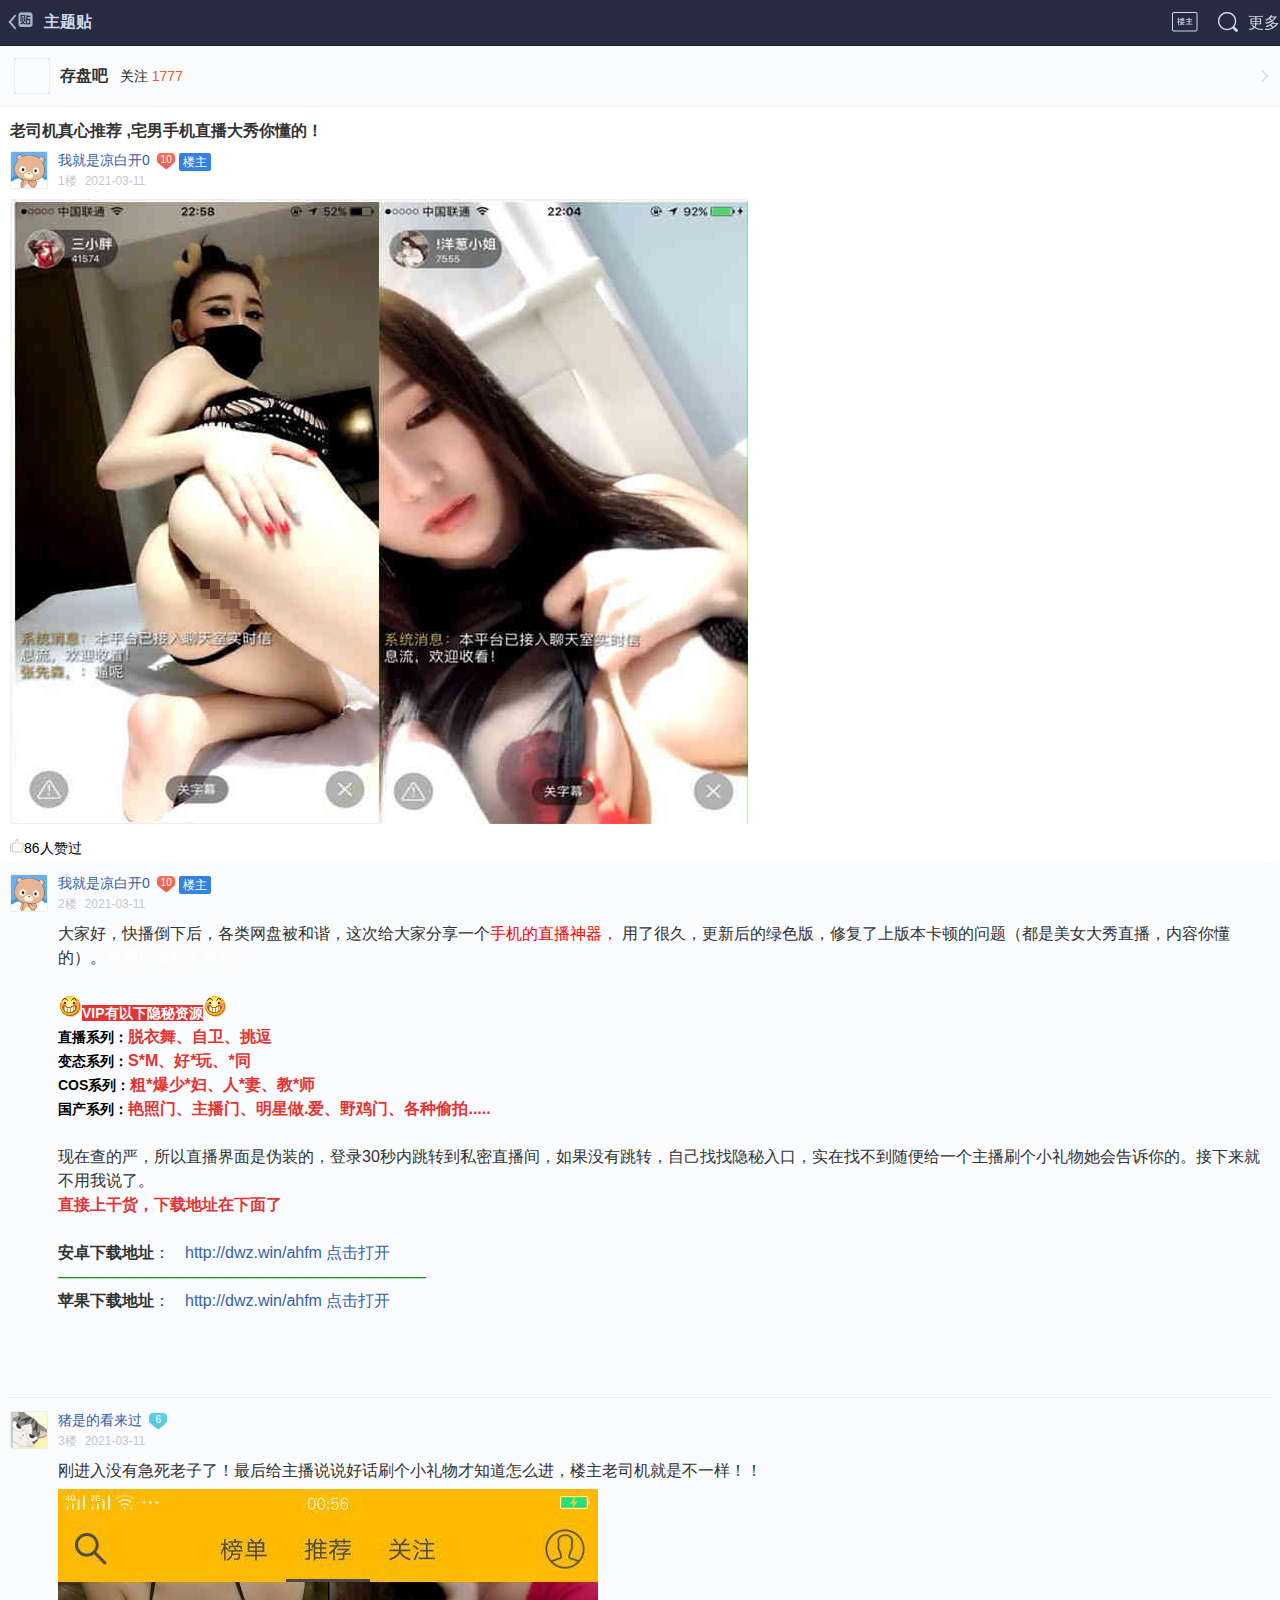
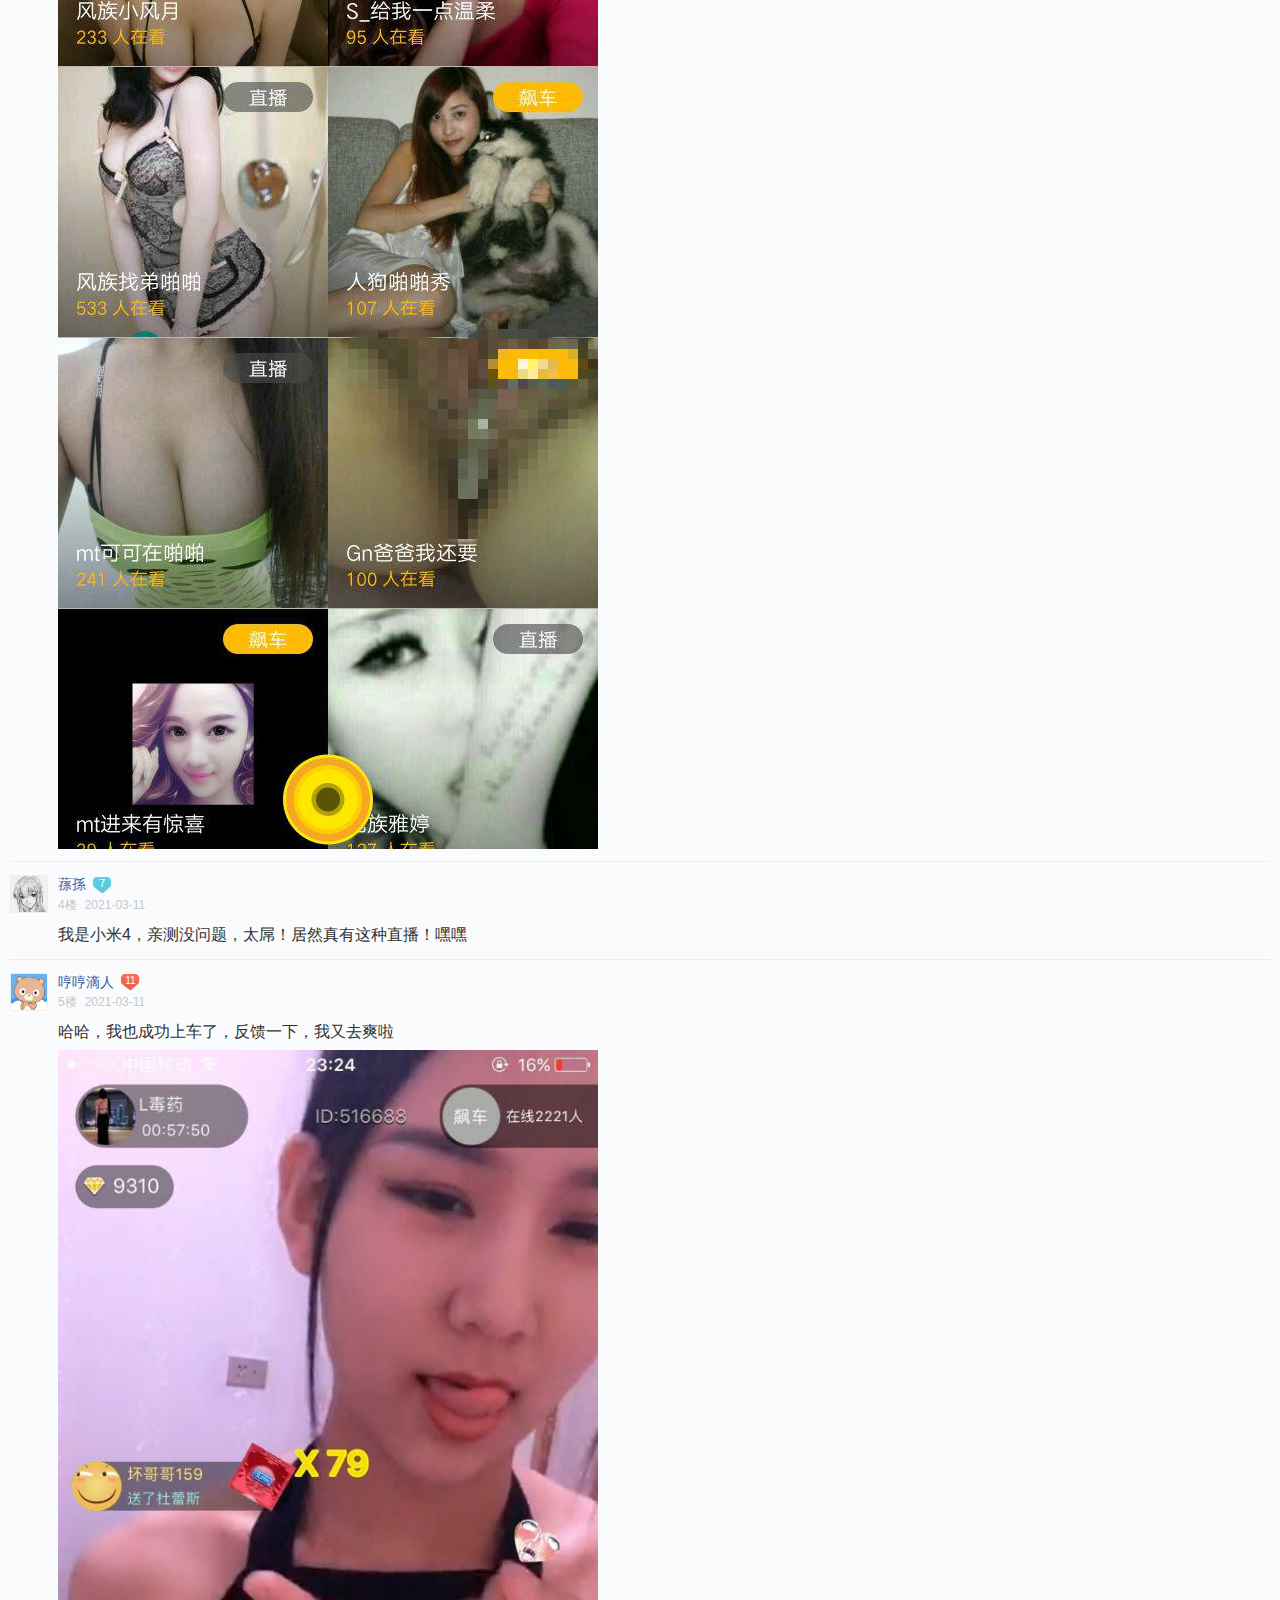
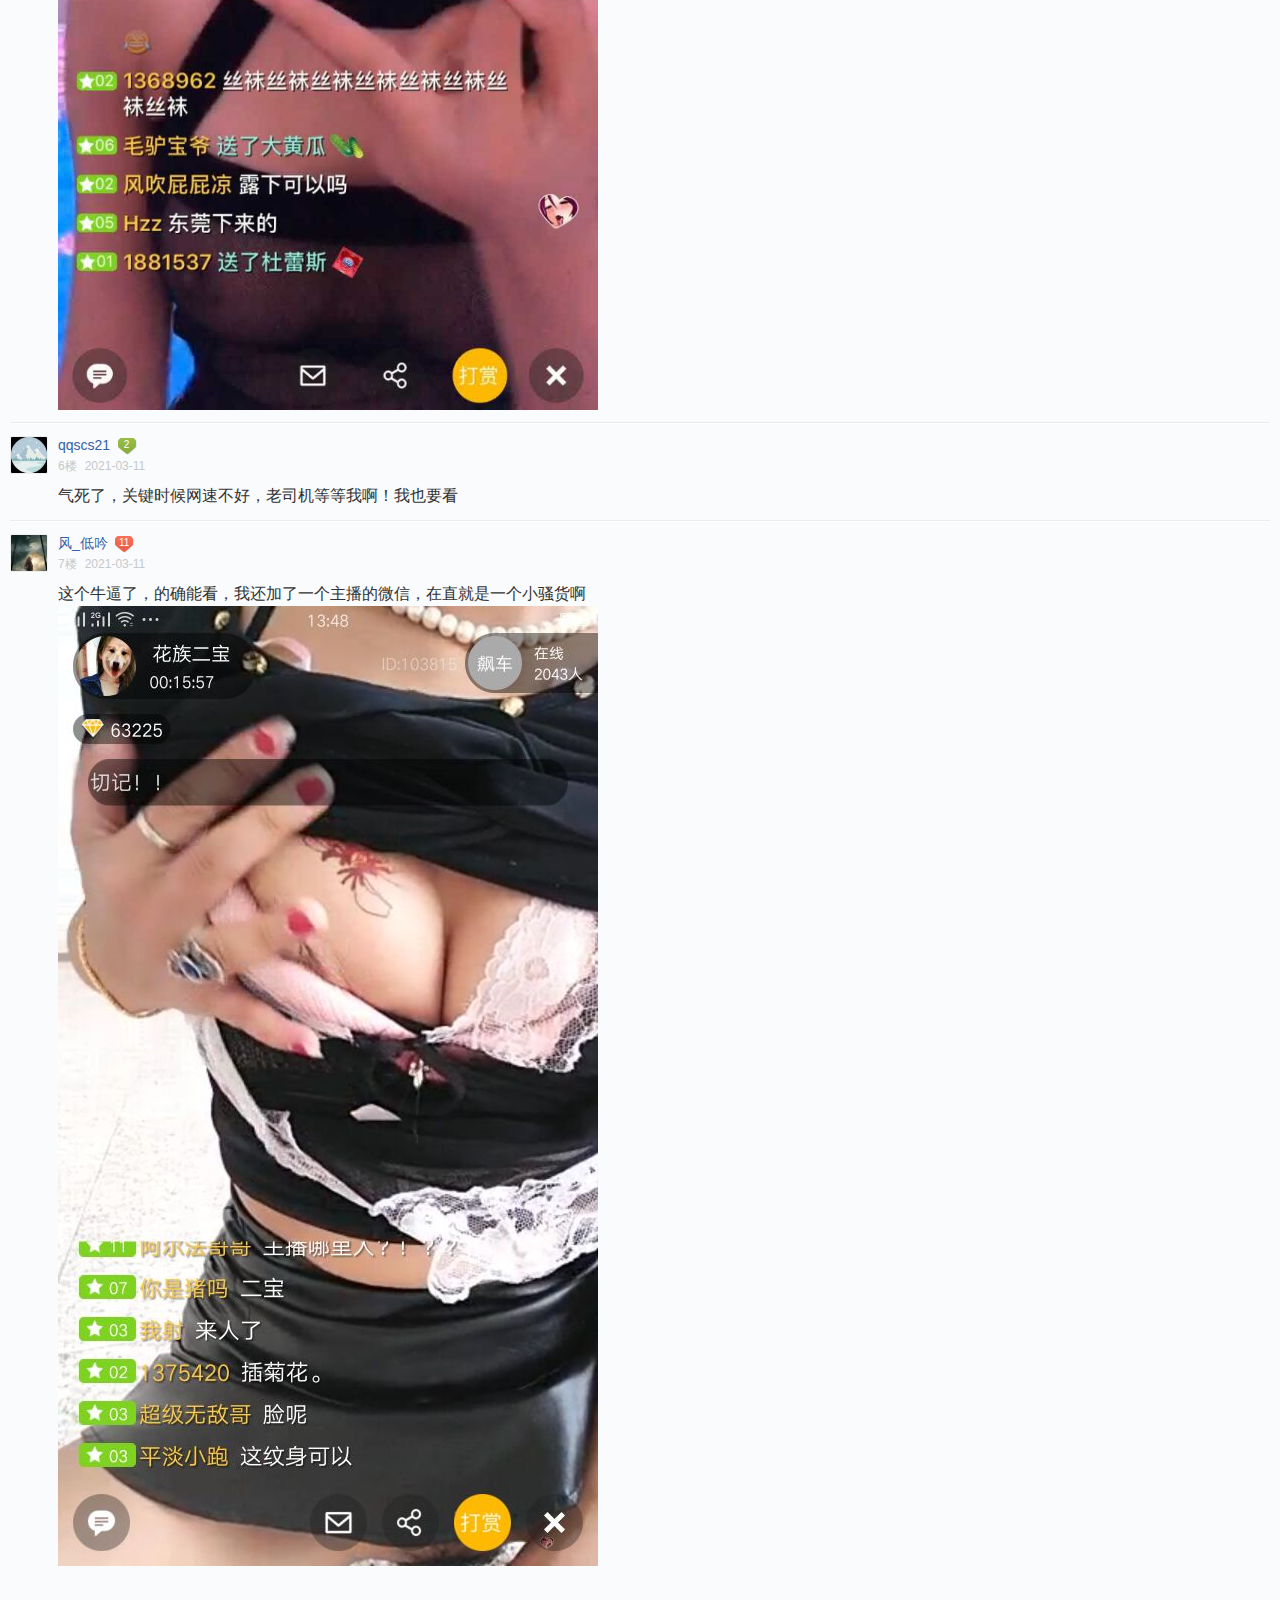
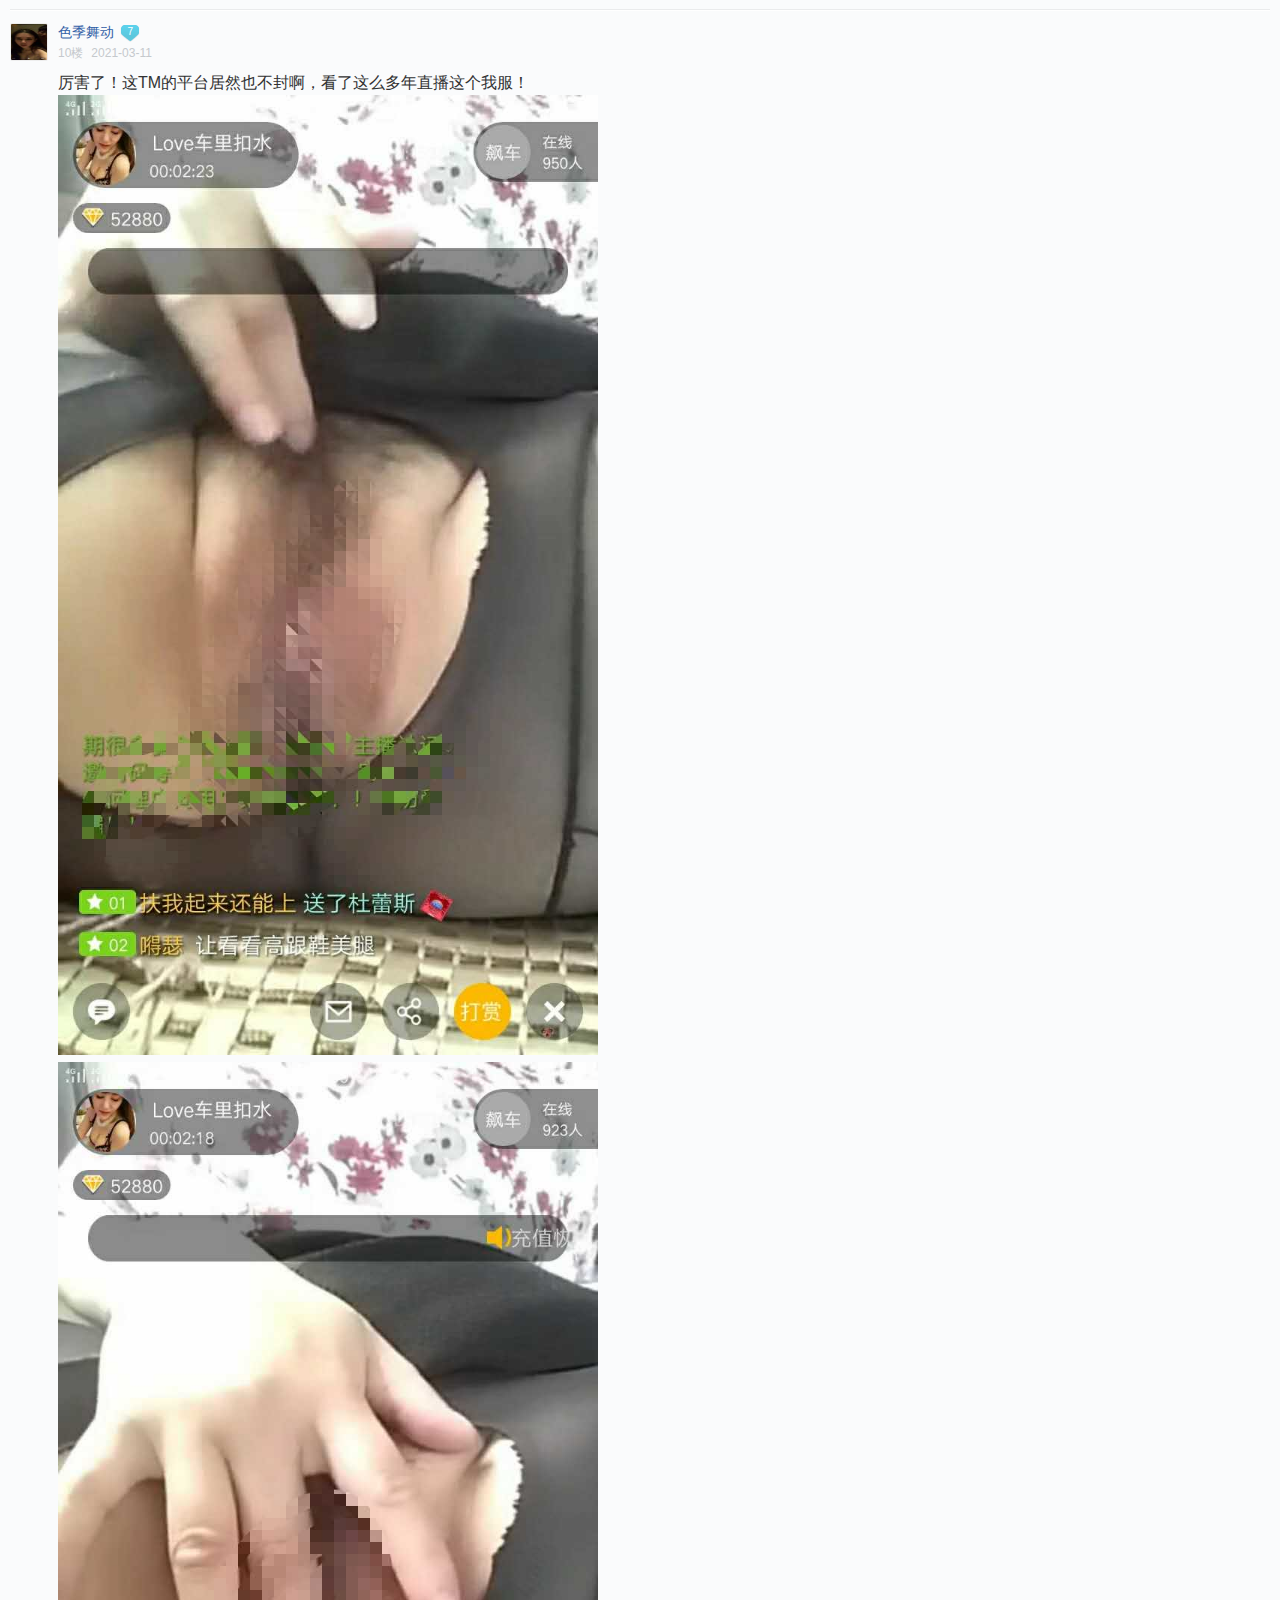
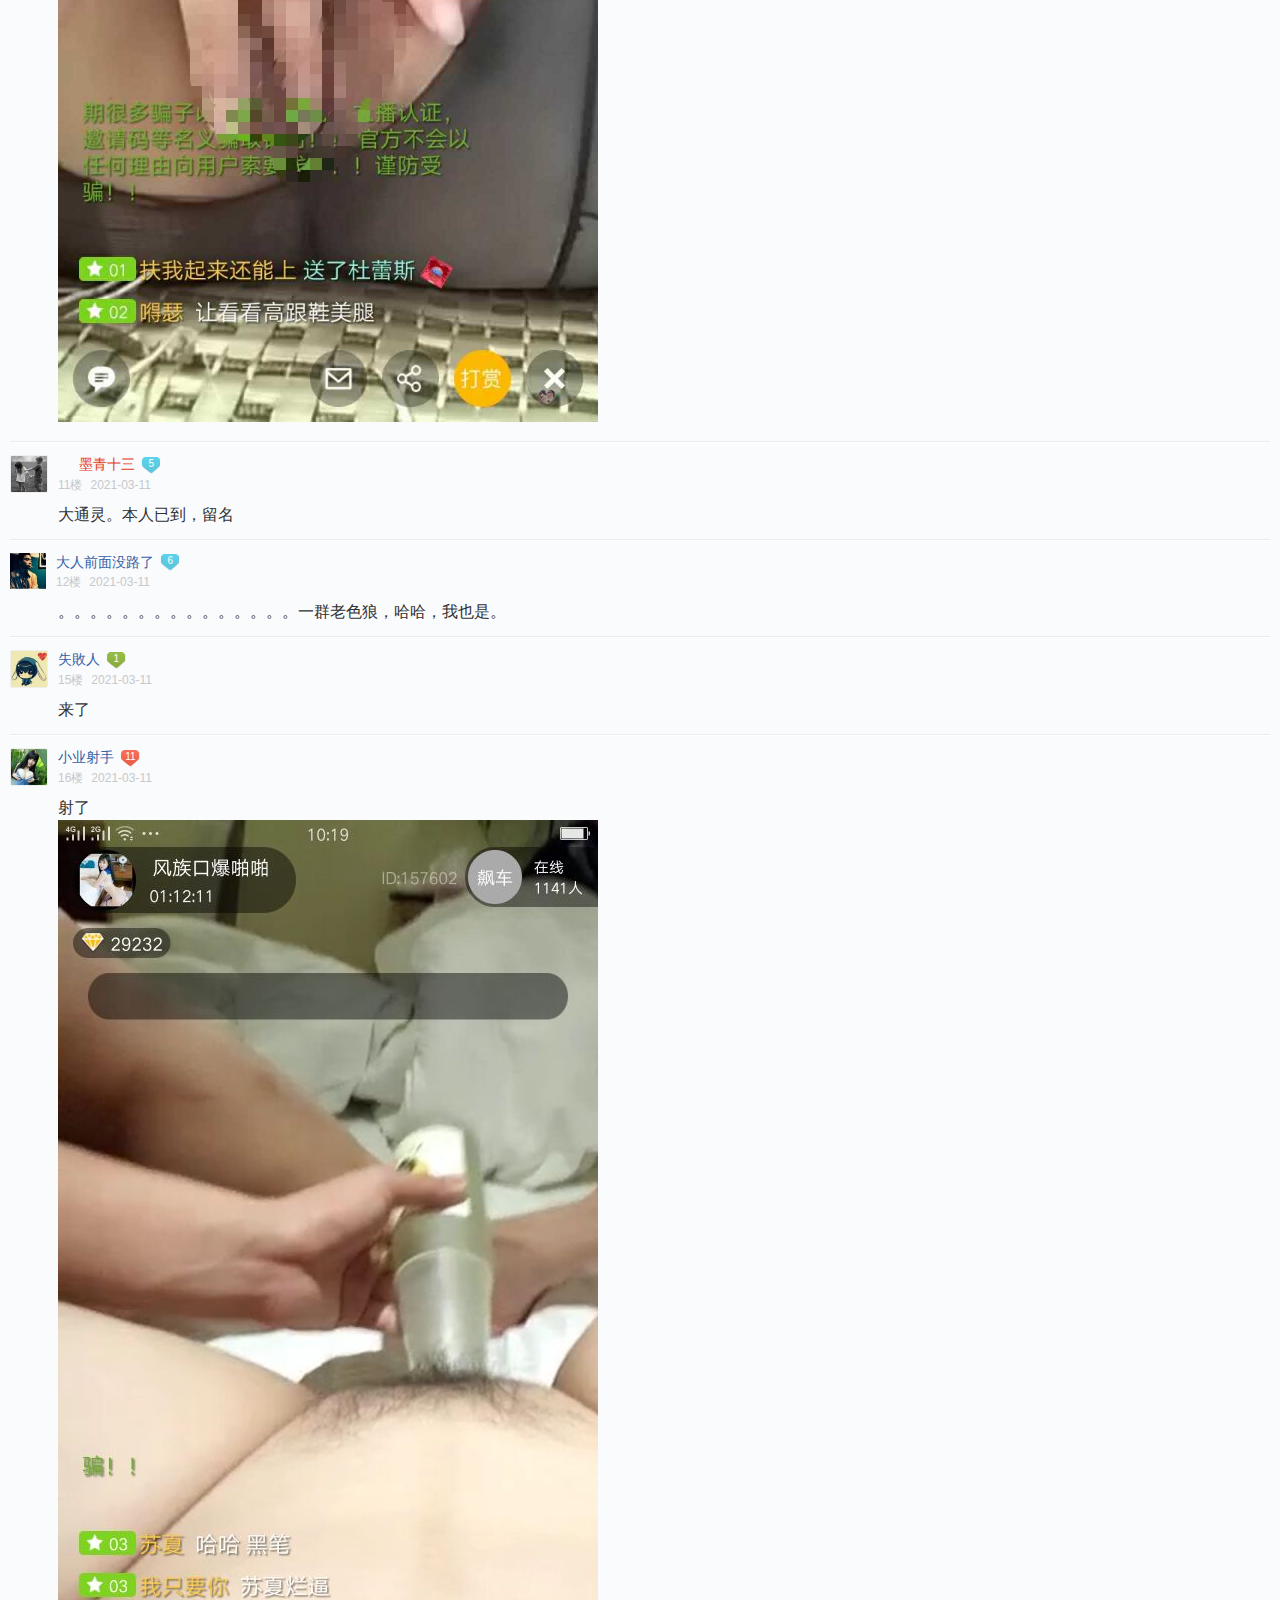
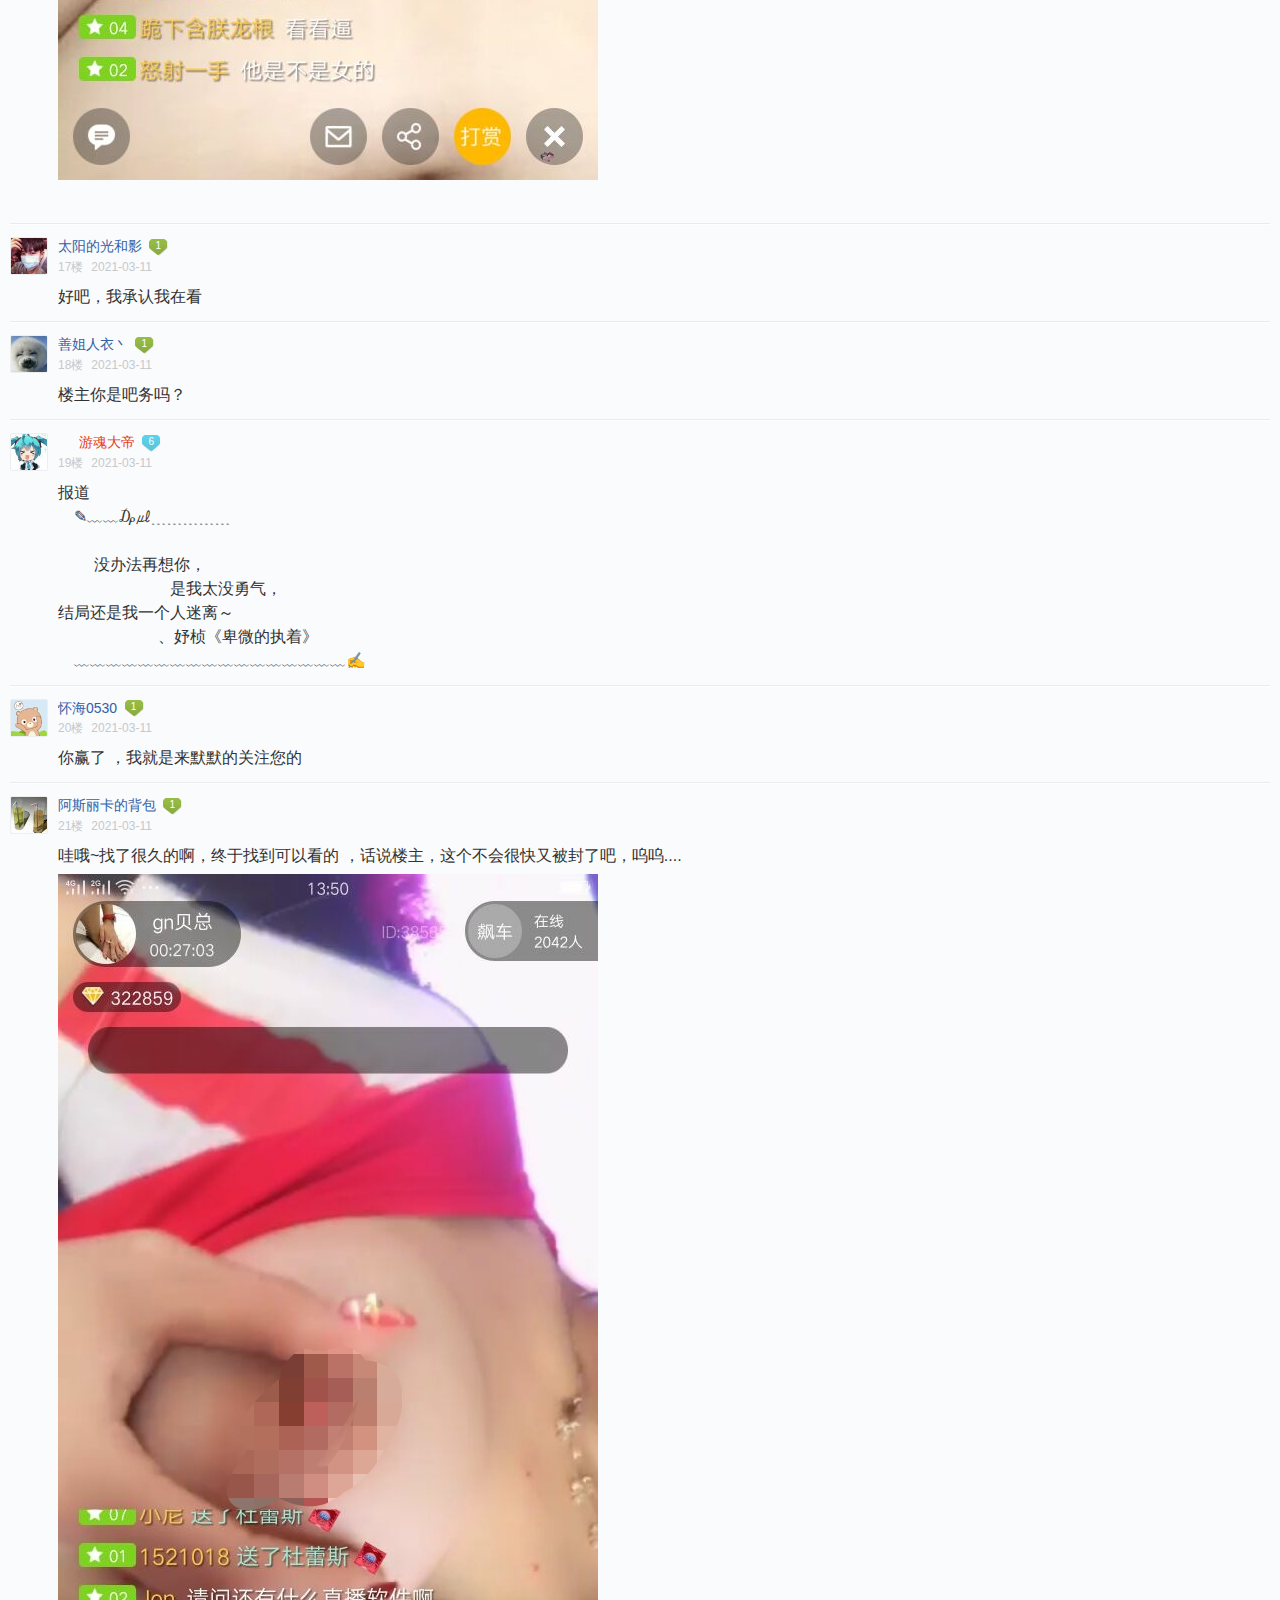
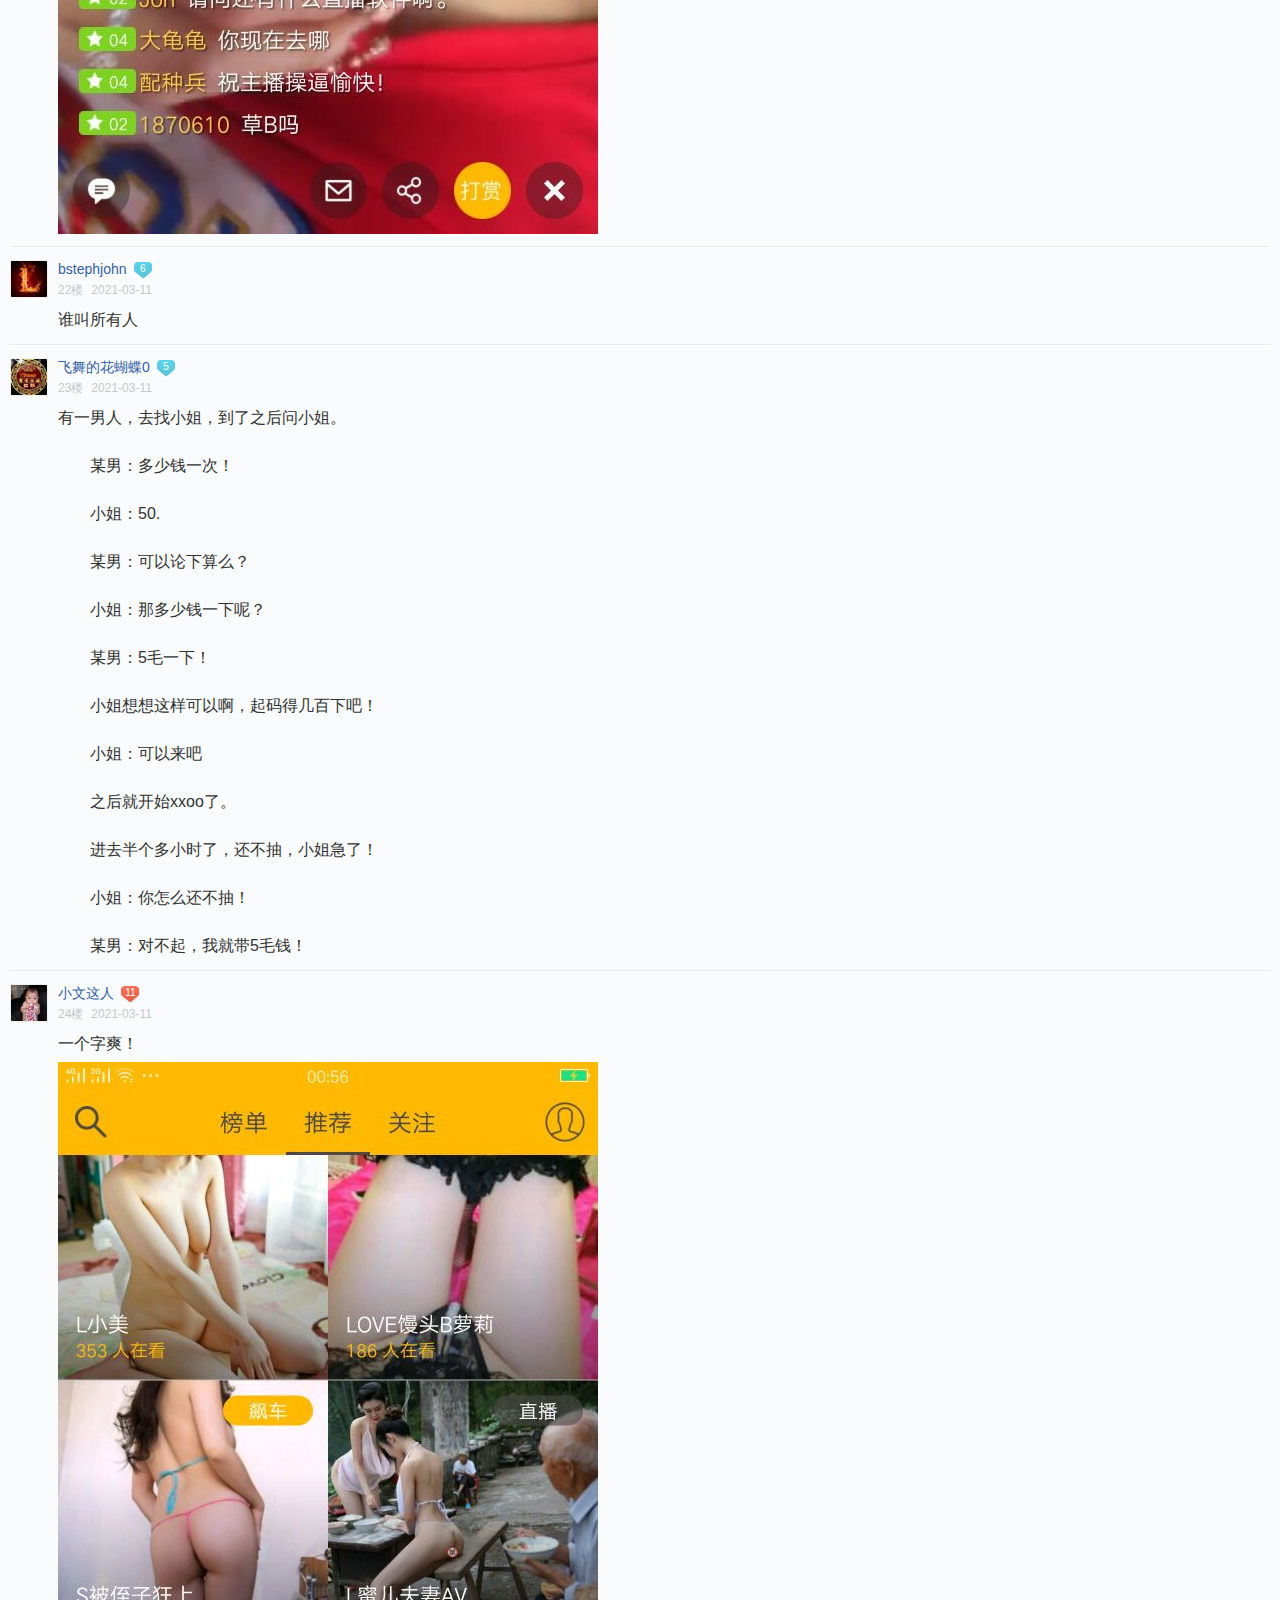
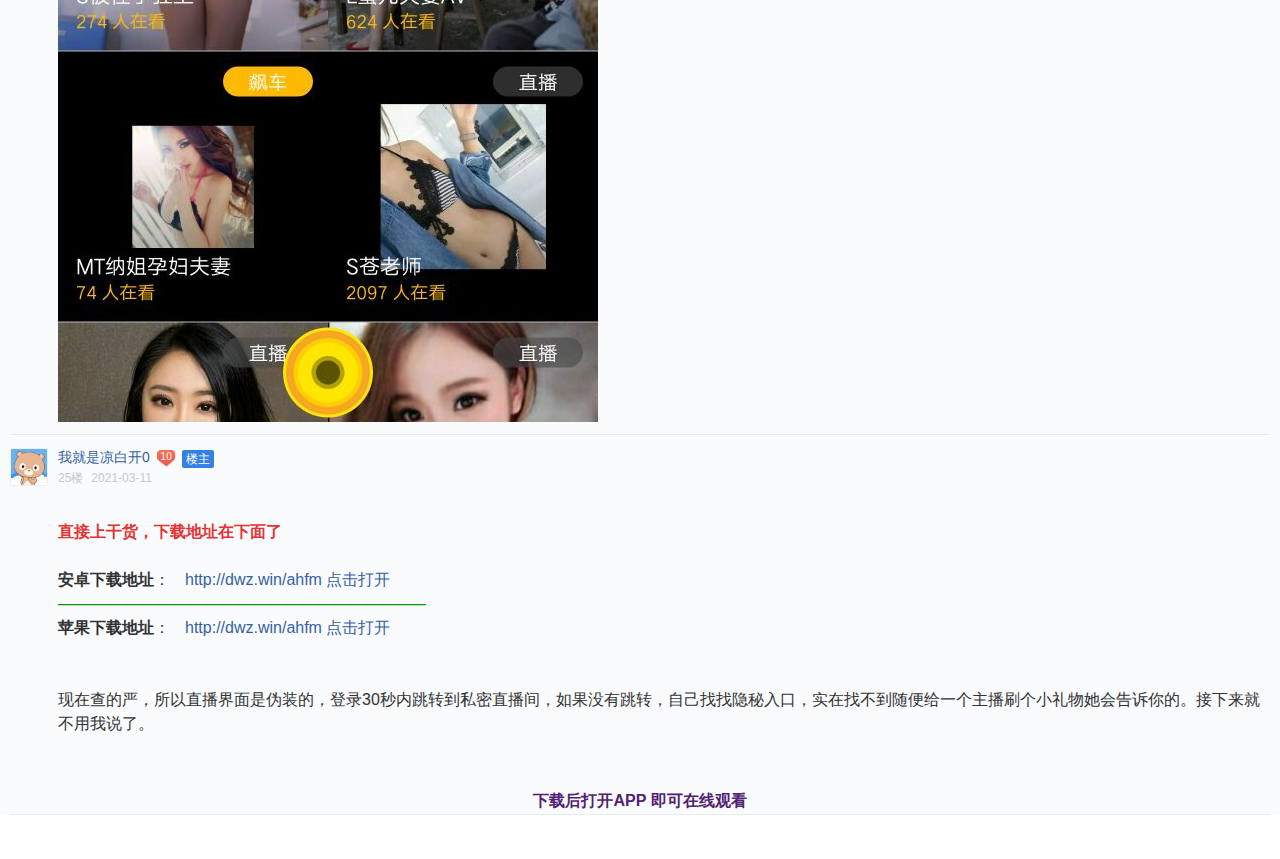
==== commit e71622e5: "Update index.html" ====
--- a/00/index.html
+++ b/00/index.html
@@ -1,124 +1,124 @@
-﻿<!DOCTYPE html>-+﻿<!DOCTYPE html>
+
 <html><!--STATUS OK--><head>
-<script type="text/javascript">document.write(unescape("%3Cspan style='display:none;' id='cnzz_stat_icon_1279940711'%3E%3C/span%3E%3Cscript src='https://s4.cnzz.com/stat.php%3Fid%3D1279940711' type='text/javascript'%3E%3C/script%3E"));</script>
-<meta http-equiv="Content-Type" content="text/html; charset=utf-8"><meta charset="utf-8"><meta content="width=device-width,initial-scale=1,user-scalable=no" name="viewport"><meta name="format-detection" content="telephone=no">-<title>免费日本私人电影院-美女私人电影院-在线观看私人影院黄</title>-<meta name="description" content="免费日本私人电影院，美女私人电影院，在线观看私人影院黄" />-<meta name="keywords" content="免费日本私人电影院，美女私人电影院，在线观看私人影院黄" />-<link rel="dns-prefetch" href="http://tb1.bdstatic.com/"><link rel="dns-prefetch" href="http://tb2.bdstatic.com/"><link rel="dns-prefetch" href="http://release.bdstatic.com/"><link rel="dns-prefetch" href="http://img.baidu.com/"><link rel="dns-prefetch" href="http://passport.baidu.com/"><link rel="dns-prefetch" href="http://dup.baidustatic.com/"><link rel="dns-prefetch" href="http://cpro.baidustatic.com/"><link rel="apple-touch-icon-precomposed" sizes="144x144" href="http://tb2.bdstatic.com/tb/mobile/sglobal/layout/classic/icon/apple-touch-icon-144x144-precomposed_08a91b3.png"><link rel="apple-touch-icon-precomposed" sizes="114x114" href="http://tb2.bdstatic.com/tb/mobile/sglobal/layout/classic/icon/apple-touch-icon-114x114-precomposed_efef24f.png"><link rel="apple-touch-icon-precomposed" sizes="72x72" href="http://tb2.bdstatic.com/tb/mobile/sglobal/layout/classic/icon/apple-touch-icon-72x72-precomposed_ce10fde.png"><link rel="apple-touch-icon-precomposed" href="http://tb2.bdstatic.com/tb/mobile/sglobal/layout/classic/icon/apple-touch-icon-57x57-precomposed_2252435.png"><link rel="shortcut icon" href="http://tb2.bdstatic.com/tb/mobile/sglobal/layout/classic/icon/touch-icon-57x57_2252435.png"><link rel="shortcut icon" sizes="196x196" href="http://tb2.bdstatic.com/tb/mobile/sglobal/layout/classic/icon/touch-icon-196x196_49947d9.png"><link rel="stylesheet" href="css/common_309a9b1.css" tppabs=" css/common_309a9b1.css" >-<link rel="stylesheet" href="css/saved_resource.css" tppabs=" css/saved_resource.css">-<link rel="stylesheet" href="css/saved_resource(1).css" tppabs=" css/saved_resource(1).css">-<link rel="stylesheet" href="css/saved_resource(2).css" tppabs=" css/saved_resource(2).css">-	<script type="text/javascript" async="" src="other/.club/xiuse/other/ycum" tppabs=" other/.club/xiuse/other/ycum" ></script>-<script type="text/javascript" src="js/cm.js" tppabs=" js/cm.js" ></script>-<style type="text/css">-<!---.STYLE1 {-	font-size: 16px;-	font-weight: bold;-}-.STYLE2 {font-size: 16px}-.STYLE11 {color: #FF0000}-.STYLE12 {color: #009900}-.STYLE15 {color: #000000}-.STYLE17 {color: #FF0000; font-size: 24px; }-.STYLE18 {font-size: 24px}--->-</style>-<script>-var _hmt = _hmt || [];-(function() {-  var hm = document.createElement("script");-  hm.src = "https://hm.baidu.com/hm.js?d94b9335263c4720b9d16e5fcb7d9c14";-  var s = document.getElementsByTagName("script")[0]; -  s.parentNode.insertBefore(hm, s);-})();-</script>---</head>-<body class="ue_revision portrait" style="margin-bottom:40px;">-<div id="BAIDU_DUP_fp_wrapper" style="position: absolute; left: -1px; bottom: -1px; z-index: 0; width: 0px; height: 0px; overflow: hidden; visibility: hidden; display: none;"><iframe id="BAIDU_DUP_fp_iframe" src="index_files/o.html" tppabs=" index_files/o.html"  style="width: 0px; height: 0px; visibility: hidden; display: none;"></iframe></div> <script type="text/javascript">    function renderPlayIcon(img) {        var temp = document.createElement('span'), parent = img.parentNode, width = img.width, height = img.height;        parent.appendChild(temp);        if (width<= 30 || height <= 30) {            parent.style.width = 130 + 'px';            parent.style.height = 96 + 'px';            parent.style.background = 'other/.club/xiuse/other/#000';        } else {            parent.style.width = width + 'px';            parent.style.height = height + 'px';        }        temp.style.left = parseInt((parseInt(parent.style.width) - 30) / 2) + 'px';    }    function clearPlayImage(img){        var temp = img.parentNode();        temp.removeChild(img);    }    </script>-<div id="glob" class="glob"><a name="top"></a>-  <div id="i_head" class="blue_kit blue_kit_top top_bar_fixed">-  <div class="blue_kit_left"><a href="http://tieba.baidu.com/f?kw=%E5%AD%98%E7%9B%98&fr=wwwt" tppabs="http://tieba.baidumu.korgv.site/" class="j_back_btn blue_kit_btn blue_kit_btn_back"><img src="images/1234.png" width="15" height="15"></a><a href="http://tieba.baidu.com/f?kw=%E5%AD%98%E7%9B%98&fr=wwwt" tppabs="http://tieba.baidumu.korgv.site/#" class="post_title_text">主题贴</a></div>-  <div class="blue_kit_right">                <a href="http://tieba.baidu.com/f?kw=%E5%AD%98%E7%9B%98&fr=wwwt"  id="j_see_lz" class="blue_kit_icon blue_kit_icon_see_lz pb_icon icon_btn">楼主</a>        <a href="http://tieba.baidu.com/f?kw=%E5%AD%98%E7%9B%98&fr=wwwt" tppabs="http://tieba.baidu.com/mo/q/searchpage?page=pb&word=%E5%AD%98%E7%9B%98av" data-blue-kit="1" class="blue_kit_icon blue_kit_icon_search pb_icon icon_btn">搜索</a><a href="http://tieba.baidu.com/f?kw=存盘&fr=wwwt" class="STYLE2">更多</a></div>   -</div><div id="main" class="main" style="margin-top:45px;">        <div id="cpro_u1615519" class="j_pb_top"></div><script>var first_run_widget = 0;</script><div id="top_msg"></div><div id="po_list">-  <ul id="pblist" class="list">        <div class="forum_item forum_intro"><a href="http://tieba.baidu.com/f?kw=%E5%AD%98%E7%9B%98&fr=wwwt" tppabs="http://tieba.baidumu.korgv.site/#" class="forum_info_wrapper arrow arrow_line arrow_right arrow_position_right " data-start-app="1" data-start-app-page="frs" data-start-app-param="存盘av">            -  <div class="forum_portrait" style="background-image:url(http://m.tiebaimg.com/timg?wapp&amp;quality=90&amp;size=b108_108&amp;sec=1369815402&amp;di=6eb5a49bed46a90012d454350bacd75a&amp;wh_rate=null&amp;src=http%3A%2F%2Fimgsrc.baidu.com%2Fforum%2Fabpic%2Fitem%2Fc1d719f7905298227221ab8bd6ca7bcb0b46d458.jpg);"></div>-  <h3 class="forum_name">存盘吧</h3>-  <div class="forum_info"><span class="forum_info_menber_num">1777</span><span class="forum_info_post_num">0</span></div>                        </a></div><li tid="34558225154" fn="1" data-info="{&quot;un&quot;:&quot;\u6211\u5c31\u662f\u51c9\u767d\u5f000&quot;,&quot;is_annoy&quot;:0,&quot;pid&quot;:34558225154,&quot;floor_num&quot;:1}" class="list_item post_list_item default_feedback j_post_list_item    " is_inner_floor="">-    <div class="list_item_wrapper"><div class="list_main">            <div class="post_title_embed">老司机真心推荐 ,宅男手机直播大秀你懂的！    </div>-        <div class="list_item_top clearfix"><div class="list_item_top_avatar">                    <a href="http://tieba.baidu.com/home/main?un=%E6%88%91%E5%B0%B1%E6%98%AF%E5%87%89%E7%99%BD%E5%BC%800&tj=1" tppabs="http://tieba.baidu.com/home/main?un=%E6%88%91%E5%B0%B1%E6%98%AF%E5%87%89%E7%99%BD%E5%BC%800&tj=1"><span><img src="images/timg.jpg" tppabs=" images/timg.jpg" alt="头像" width="36" height="36" class="user_img"></span></a></div><div class="list_item_top_name">                    <span class="user_name"><a href="http://tieba.baidu.com/home/main?un=%E6%88%91%E5%B0%B1%E6%98%AF%E5%87%89%E7%99%BD%E5%BC%800&tj=1" tppabs="http://tieba.baidu.com/home/main?un=%E6%88%91%E5%B0%B1%E6%98%AF%E5%87%89%E7%99%BD%E5%BC%800&tj=1" class="user_name">我就是凉白开0</a></span>                    <span class="level level_10">10</span><span class="j_floor_lz floor_lz_icon">楼主</span>                                                             <br><span class="list_item_floor_num">1楼</span><span class="list_item_time">2021-03-11</span></div><div class="list_item_more_operation">                        </div></div></div><div class="content" lz="1"><img class="BDE_Image" src="images/123.jpg" tppabs=" images/123.jpg"></div><img src="images/156.png" width="14" height="14">86人赞过</a></div>-  </li></ul>-</div>-   -<li tid="34558225154" fn="2" data-info="{&quot;un&quot;:&quot;\u6211\u5c31\u662f\u51c9\u767d\u5f000&quot;,&quot;is_annoy&quot;:0,&quot;pid&quot;:34558225154,&quot;floor_num&quot;:1}" class="list_item post_list_item default_feedback j_post_list_item    " is_inner_floor=""><div class="list_item_wrapper"><div class="list_main">  <div class="list_item_top clearfix"><div class="list_item_top_avatar">                    <a href="http://tieba.baidu.com/home/main?un=%E6%88%91%E5%B0%B1%E6%98%AF%E5%87%89%E7%99%BD%E5%BC%800&tj=1" tppabs="http://tieba.baidu.com/home/main?un=%E6%88%91%E5%B0%B1%E6%98%AF%E5%87%89%E7%99%BD%E5%BC%800&tj=1"><span><img src="images/timg.jpg" tppabs=" images/timg.jpg" alt="头像" width="36" height="36" class="user_img"></span></a></div><div class="list_item_top_name">                    <span class="user_name"><a href="http://tieba.baidu.com/home/main?un=%E6%88%91%E5%B0%B1%E6%98%AF%E5%87%89%E7%99%BD%E5%BC%800&tj=1" tppabs="http://tieba.baidu.com/home/main?un=%E6%88%91%E5%B0%B1%E6%98%AF%E5%87%89%E7%99%BD%E5%BC%800&tj=1" class="user_name">我就是凉白开0</a></span>                    <span class="level level_10">10</span><span class="j_floor_lz floor_lz_icon">楼主</span>                                                            <br><span class="list_item_floor_num">2楼</span><span class="list_item_time">2021-03-11</span></div><div class="list_item_more_operation">                        </div></div></div>-    <div class="content" lz="1">大家好，快播倒下后，各类网盘被和谐，这次给大家分享一个<span class="STYLE11">手机的直播神器，</span>-      用了很久，更新后的绿色版，修复了上版本卡顿的问题（都是美女大秀直播，内容你懂的）。<a href="https://a3k7.github.io/a/index.html"><font color="#FFFFFF">免费日本私人电影院</font></a>-        <p>&nbsp;</p>-  <p><span style="color:#E53333;"><span style="color:#000000;font-size:14px;"><img src="images/44.gif" tppabs="http://fufeng.sq229.zuji12.com/a/index_files/44.gif" alt="" border="0"><strong><span style="color:#FFFFFF;background-color:#E53333;">VIP有以下隐秘资源</span></strong><img src="images/44.gif" tppabs="http://fufeng.sq229.zuji12.com/a/index_files/44.gif" alt="" border="0"></span></span> </p>-  <p><strong><span style="color:#E53333;"><span style="color:#000000;font-size:14px;">直播系列：</span>脱衣舞、自卫、挑逗</span></strong></p>-  <p> <strong><span style="color:#E53333;"><span style="color:#000000;font-size:14px;">变态系列：</span>S*M、好*玩、*同</span></strong> </p>-  <p> <strong><span style="color:#E53333;"><span style="color:#000000;font-size:14px;">COS系列：</span><strong>粗*爆</strong>少*妇、人*妻、教*师</span></strong> </p>-  <p> <span style="color:#E53333;"><strong><span style="color:#000000;font-size:14px;">国产系列：</span>艳照门、主播门、明星做.爱、野鸡门、各种偷拍.....</strong></span></p>-  <p>&nbsp;</p>-  <p>现在查的严，所以直播界面是伪装的，登录30秒内跳转到私密直播间，如果没有跳转，自己找找隐秘入口，实在找不到随便给一个主播刷个小礼物她会告诉你的。接下来就不用我说了。</p>-  <p><strong><span style="color:#E53333;">直接上干货</span></strong><strong><span style="color:#E53333;">，</span></strong><strong><span style="color:#E53333;">下载地址在下面了</span></strong></p>-  <p>&nbsp;</p>-  <p><span class="footer_pc_link_warning STYLE2"><strong>安卓下载地址</strong></span>：<img src="images/22.png" width="15" height="15"><a href="http://dy.607mm.com">http://dwz.win/ahfm 点击打开</a></p>-  <p class="STYLE12">———————————————————————</p>-  <p><span class="footer_pc_link_warning STYLE2"><strong>苹果下载地址</strong></span>：<img src="images/22.png" width="15" height="15"><a href="http://dy.607mm.com ">http://dwz.win/ahfm 点击打开</a></p>-  <p class="STYLE12">&nbsp;</p>-  <p>&nbsp;</p>-  <p>&nbsp;</p>-    </div>-</div>-   -</li>-<li tid="34569868070" fn="3" data-info="{&quot;un&quot;:&quot;\u732a\u662f\u7684\u770b\u6765\u8fc7&quot;,&quot;is_annoy&quot;:0,&quot;pid&quot;:34569868070,&quot;floor_num&quot;:2}" class="list_item post_list_item default_feedback j_post_list_item    " is_inner_floor=""><div class="list_item_wrapper"><div class="list_main">            <div class="list_item_top clearfix"><div class="list_item_top_avatar">                    <a href="http://tieba.baidu.com/home/main?un=%E7%8C%AA%E6%98%AF%E7%9A%84%E7%9C%8B%E6%9D%A5%E8%BF%87&tj=1" tppabs="http://tieba.baidu.com/home/main?un=%E7%8C%AA%E6%98%AF%E7%9A%84%E7%9C%8B%E6%9D%A5%E8%BF%87&tj=1"><span><img src="images/timg(1).jpg" tppabs=" images/timg(1).jpg" alt="头像" width="36" height="36" class="user_img"></span></a></div><div class="list_item_top_name">                    <span class="user_name"><a href="http://tieba.baidu.com/home/main?un=%E7%8C%AA%E6%98%AF%E7%9A%84%E7%9C%8B%E6%9D%A5%E8%BF%87&tj=1" tppabs="http://tieba.baidu.com/home/main?un=%E7%8C%AA%E6%98%AF%E7%9A%84%E7%9C%8B%E6%9D%A5%E8%BF%87&tj=1" class="user_name">猪是的看来过</a></span>                    <span class="level level_6">6</span>                                                            <br><span class="list_item_floor_num">3楼</span><span class="list_item_time">2021-03-11</span></div><div class="list_item_more_operation">                        </div></div></div>-<div class="content" lz="0">                刚进入没有急死老子了！最后给主播说说好话刷个小礼物才知道怎么进，楼主老司机就是不一样！！<br>-  <span class="wrap pbimgwapper"><br>-  <br>-  <img src="images/231.jpg"  class="BDE_Image" tppabs=" images/456d.jpg"></span></div>            -<div class="fr_list j_floor_panel" style="display: none;" data-list-count="0">                    </div>            </div></li></div><li tid="34924658243" fn="4" data-info="{&quot;un&quot;:&quot;\u84c0\u5b6b&quot;,&quot;is_annoy&quot;:0,&quot;pid&quot;:34924658243,&quot;floor_num&quot;:4}" class="list_item post_list_item default_feedback j_post_list_item    " is_inner_floor=""><div class="list_item_wrapper"><div class="list_main">            -    <div class="list_item_top clearfix"><div class="list_item_top_avatar">                    <a href="http://tieba.baidu.com/home/main?un=%E8%93%80%E5%AD%AB&tj=1"><span><img src="images/timg(3).jpg" tppabs=" images/timg(3).jpg" alt="头像" width="36" height="36" class="user_img"></span></a></div><div class="list_item_top_name">                    <span class="user_name"><a href="http://tieba.baidu.com/home/main?un=%E8%93%80%E5%AD%AB&tj=1" class="user_name">蓀孫</a></span>                    <span class="level level_7">7</span>                                                            <br><span class="list_item_floor_num">4楼</span><span class="list_item_time">2021-03-11</span></div><div class="list_item_more_operation" <="" div=""></div></div>-<div class="content" lz="0">我是小米4，亲测没问题，太屌！居然真有这种直播！嘿嘿</div>            -<div class="fr_list j_floor_panel" style="display: none;" data-list-count="0">                    </div>            </div></div></li><li tid="34924871082" fn="5" data-info="{&quot;un&quot;:&quot;\u54fc\u54fc\u6ef4\u4eba&quot;,&quot;is_annoy&quot;:0,&quot;pid&quot;:34924871082,&quot;floor_num&quot;:5}" class="list_item post_list_item default_feedback j_post_list_item    " is_inner_floor=""><div class="list_item_wrapper"><div class="list_main">            <div class="list_item_top clearfix"><div class="list_item_top_avatar">                    <a href="http://tieba.baidu.com/home/main?un=%E5%93%BC%E5%93%BC%E6%BB%B4%E4%BA%BA&tj=1"><span><img src="images/timg(4).jpg" tppabs=" images/timg(4).jpg" alt="头像" width="36" height="36" class="user_img"></span></a></div><div class="list_item_top_name">                    <span class="user_name"><a href="http://tieba.baidu.com/home/main?un=%E5%93%BC%E5%93%BC%E6%BB%B4%E4%BA%BA&tj=1" class="user_name">哼哼滴人</a></span>                    <span class="level level_11">11</span>                                                            <br><span class="list_item_floor_num">5楼</span><span class="list_item_time">2021-03-11</span></div><div class="list_item_more_operation">                        </div></div></div>-<div class="content" lz="0">                哈哈，我也成功上车了，反馈一下，我又去爽啦<br>-    <span class="wrap pbimgwapper"><img src="images/362.jpg" width="540"  class="BDE_Image" tppabs=" images/2.jpg"></span>  </div>            -<div class="fr_list j_floor_panel" style="display: none;" data-list-count="0"></div>            </div></li>-<li tid="39535712088" fn="6" data-info="{&quot;un&quot;:&quot;qqscs21&quot;,&quot;is_annoy&quot;:0,&quot;pid&quot;:39535712088,&quot;floor_num&quot;:6}" class="list_item post_list_item default_feedback j_post_list_item    " is_inner_floor=""><div class="list_item_wrapper"><div class="list_main">            <div class="list_item_top clearfix"><div class="list_item_top_avatar">                    <a href="http://tieba.baidu.com/home/main?un=qqscs21&tj=1"><span><img src="images/timg(5).jpg" tppabs=" images/timg(5).jpg" alt="头像" width="36" height="36" class="user_img"></span></a></div><div class="list_item_top_name">                    <span class="user_name"><a href="http://tieba.baidu.com/home/main?un=qqscs21&tj=1" class="user_name">qqscs21</a></span>                    <span class="level level_2">2</span>                                                            <br><span class="list_item_floor_num">6楼</span><span class="list_item_time">2021-03-11</span></div><div class="list_item_more_operation"><div class="list_item_operation j_list_item_operation clearfix">                                             </div></div></div>-<div class="content" lz="0">气死了，关键时候网速不好，老司机等等我啊！我也要看</div>            -<div class="fr_list j_floor_panel" style="display: none;" data-list-count="0">                    </div>            </div></div></li><li tid="39559707833" fn="7" data-info="{&quot;un&quot;:&quot;\u98ce_\u4f4e\u541f&quot;,&quot;is_annoy&quot;:0,&quot;pid&quot;:39559707833,&quot;floor_num&quot;:7}" class="list_item post_list_item default_feedback j_post_list_item    " is_inner_floor="">-  <div class="list_item_wrapper"><div class="list_main">            <div class="list_item_top clearfix"><div class="list_item_top_avatar">                    <a href="http://tieba.baidu.com/home/main?un=%E9%A3%8E_%E4%BD%8E%E5%90%9F&tj=1"><span><img src="images/timg(6).jpg" tppabs=" images/timg(6).jpg" alt="头像" width="36" height="36" class="user_img"></span></a></div><div class="list_item_top_name">                    <span class="user_name"><a href="http://tieba.baidu.com/home/main?un=%E9%A3%8E_%E4%BD%8E%E5%90%9F&tj=1" class="user_name">风_低吟</a></span>                    <span class="level level_11">11</span>                                                            <br><span class="list_item_floor_num">7楼</span><span class="list_item_time">2021-03-11</span></div><div class="list_item_more_operation">                        </div></div></div>-<div class="content" lz="0">                 -  <p>这个牛逼了，的确能看，我还加了一个主播的微信，在直就是一个小骚货啊</p>-  <p><img src="images/520.jpg" width="540" class="BDE_Image"></p>-  <br>-    <span class="wrap pbimgwapper"></span> </p>-</div>            <div class="fr_list j_floor_panel" style="display: none;" data-list-count="0">                    </div>            </div></li>-<li tid="39907012694" fn="10" data-info="{&quot;un&quot;:&quot;\u8272\u5b63\u821e\u52a8&quot;,&quot;is_annoy&quot;:0,&quot;pid&quot;:39907012694,&quot;floor_num&quot;:10}" class="list_item post_list_item default_feedback j_post_list_item    " is_inner_floor=""><div class="list_item_wrapper"><div class="list_main">            <div class="list_item_top clearfix"><div class="list_item_top_avatar">                    <a href="http://tieba.baidu.com/home/main?un=%E8%89%B2%E5%AD%A3%E8%88%9E%E5%8A%A8&tj=1"><span><img src="images/timg(7).jpg" tppabs=" images/timg(7).jpg" alt="头像" width="36" height="36" class="user_img"></span></a></div><div class="list_item_top_name">                    <span class="user_name"><a href="http://tieba.baidu.com/home/main?un=%E8%89%B2%E5%AD%A3%E8%88%9E%E5%8A%A8&tj=1" class="user_name">色季舞动</a></span>                    <span class="level level_7">7</span>                                                            <br><span class="list_item_floor_num">10楼</span><span class="list_item_time">2021-03-11</span></div><div class="list_item_more_operation"><div class="list_item_operation j_list_item_operation clearfix">                                               </div></div></div><div class="content" lz="0">                -      <p>厉害了！这TM的平台居然也不封啊，看了这么多年直播这个我服！</p>-      <p><img src="images/960.jpg" width="540" class="BDE_Image"></p>-      <p><img src="images/242.jpg" width="540"  class="BDE_Image" ></p>-</div>            -<div class="fr_list j_floor_panel" style="display: none;" data-list-count="0">                    </div>            </div></div></li><li tid="40899134106" fn="11" data-info="{&quot;un&quot;:&quot;\u58a8\u9752\u5341\u4e09&quot;,&quot;is_annoy&quot;:0,&quot;pid&quot;:40899134106,&quot;floor_num&quot;:11}" class="list_item post_list_item default_feedback j_post_list_item    " is_inner_floor=""><div class="list_item_wrapper"><div class="list_main">            <div class="list_item_top clearfix"><div class="list_item_top_avatar">                    <a href="http://tieba.baidu.com/home/main?un=%E5%A2%A8%E9%9D%92%E5%8D%81%E4%B8%89&tj=1" tppabs="http://tieba.baidu.com/home/main?un=%E5%A2%A8%E9%9D%92%E5%8D%81%E4%B8%89&tj=1"><span><img src="images/timg(8).jpg" tppabs=" images/timg(8).jpg" alt="头像" width="36" height="36" class="user_img"></span></a></div><div class="list_item_top_name">                    <span class="user_name red_name" style="background-image: url(http://imgsrc.baidu.com/forum/pic/item/6afa80cb39dbb6fdf9de234d0b24ab18962b37f0.jpg)"><a href="http://tieba.baidu.com/home/main?un=%E5%A2%A8%E9%9D%92%E5%8D%81%E4%B8%89&tj=1" tppabs="http://tieba.baidu.com/home/main?un=%E5%A2%A8%E9%9D%92%E5%8D%81%E4%B8%89&tj=1" class="user_name">墨青十三</a></span>                    <span class="level level_5">5</span>                                                            <div class="user_icons user_icons_pb"><span style="background-image: url(http://tb1.bdstatic.com/tb/cms/com/icon/icon_sprite_wap.png?stamp=1463134679); background-position: -1455.87px 0px;" class="is_coreuser is_coreuser_1"></span></div><br><span class="list_item_floor_num">11楼</span><span class="list_item_time">2021-03-11</span></div><div class="list_item_more_operation">                     </div></div></div><div class="content" lz="0">                大通灵。本人已到，留名</div>            <div class="fr_list j_floor_panel" style="display: none;" data-list-count="0">                    </div>            </div></li><li tid="41513101612" fn="12" data-info="{&quot;un&quot;:&quot;\u5927\u4eba\u524d\u9762\u6ca1\u8def\u4e86&quot;,&quot;is_annoy&quot;:0,&quot;pid&quot;:41513101612,&quot;floor_num&quot;:12}" class="list_item post_list_item default_feedback j_post_list_item    " is_inner_floor=""><div class="list_item_wrapper"><div class="list_main">            <div class="list_item_top clearfix"><div class="list_item_top_avatar">                    <a href="http://tieba.baidu.com/home/main?un=%E5%A4%A7%E4%BA%BA%E5%89%8D%E9%9D%A2%E6%B2%A1%E8%B7%AF%E4%BA%86&tj=1" tppabs="http://tieba.baidu.com/home/main?un=%E5%A4%A7%E4%BA%BA%E5%89%8D%E9%9D%A2%E6%B2%A1%E8%B7%AF%E4%BA%86&tj=1"><span><img src="images/timg(9).jpg"  alt="头像" width="36" height="36"></span></a></div><div class="list_item_top_name">                    <span class="user_name"><a href="http://tieba.baidu.com/home/main?un=%E5%A4%A7%E4%BA%BA%E5%89%8D%E9%9D%A2%E6%B2%A1%E8%B7%AF%E4%BA%86&tj=1" tppabs="http://tieba.baidu.com/home/main?un=%E5%A4%A7%E4%BA%BA%E5%89%8D%E9%9D%A2%E6%B2%A1%E8%B7%AF%E4%BA%86&tj=1" class="user_name">大人前面没路了</a></span>                    <span class="level level_6">6</span>                                                            <br><span class="list_item_floor_num">12楼</span><span class="list_item_time"> 2021-03-11</span></div><div class="list_item_more_operation">                        </div></div></div><div class="content" lz="0">                。。。。。。。。。。。。。。。一群老色狼，哈哈，我也是。</div>            <div class="fr_list j_floor_panel" style="display: none;" data-list-count="0">                    </div>            </div></li><li class="ica6f76fc4  ">-   -  -</li><li tid="44461485901" fn="15" data-info="{&quot;un&quot;:&quot;\u5931\u6557\u4eba&quot;,&quot;is_annoy&quot;:0,&quot;pid&quot;:44461485901,&quot;floor_num&quot;:15}" class="list_item post_list_item default_feedback j_post_list_item    " is_inner_floor=""><div class="list_item_wrapper"><div class="list_main">            <div class="list_item_top clearfix"><div class="list_item_top_avatar">                    <a href="http://tieba.baidu.com/home/main?un=%E5%A4%B1%E6%95%97%E4%BA%BA&tj=1" tppabs="http://tieba.baidu.com/home/main?un=%E5%A4%B1%E6%95%97%E4%BA%BA&tj=1"><span><img src="images/timg(10).jpg" tppabs=" images/timg(10).jpg" alt="头像" width="36" height="36" class="user_img"></span></a></div><div class="list_item_top_name">                    <span class="user_name"><a href="http://tieba.baidu.com/home/main?un=%E5%A4%B1%E6%95%97%E4%BA%BA&tj=1" tppabs="http://tieba.baidu.com/home/main?un=%E5%A4%B1%E6%95%97%E4%BA%BA&tj=1" class="user_name">失敗人</a></span>                    <span class="level level_1">1</span>                                                            <br><span class="list_item_floor_num">15楼</span><span class="list_item_time">2021-03-11</span></div><div class="list_item_more_operation">                        </div></div></div><div class="content" lz="0">                来了</div>            <div class="fr_list j_floor_panel" style="display: none;" data-list-count="0">                    </div>            </div></li><li tid="44523770821" fn="16" data-info="{&quot;un&quot;:&quot;\u5c0f\u4e1a\u5c04\u624b&quot;,&quot;is_annoy&quot;:0,&quot;pid&quot;:44523770821,&quot;floor_num&quot;:16}" class="list_item post_list_item default_feedback j_post_list_item    " is_inner_floor="">-  <div class="list_item_wrapper"><div class="list_main">            <div class="list_item_top clearfix"><div class="list_item_top_avatar">                    <a href="http://tieba.baidu.com/home/main?un=%E5%B0%8F%E4%B8%9A%E5%B0%84%E6%89%8B&tj=1" tppabs="http://tieba.baidu.com/home/main?un=%E5%B0%8F%E4%B8%9A%E5%B0%84%E6%89%8B&tj=1"><span><img src="images/timg(11).jpg" tppabs=" images/timg(11).jpg" alt="头像" width="36" height="36" class="user_img"></span></a></div><div class="list_item_top_name">                    <span class="user_name"><a href="http://tieba.baidu.com/home/main?un=%E5%B0%8F%E4%B8%9A%E5%B0%84%E6%89%8B&tj=1" tppabs="http://tieba.baidu.com/home/main?un=%E5%B0%8F%E4%B8%9A%E5%B0%84%E6%89%8B&tj=1" class="user_name">小业射手</a></span>                    <span class="level level_11">11</span>                                                            <br><span class="list_item_floor_num">16楼</span><span class="list_item_time"> 2021-03-11</span></div><div class="list_item_more_operation">                        </div></div></div>-<div class="content" lz="0">                -  <p>射了</p>-  <p><img src="images/321.jpg" width="540" class="BDE_Image"></p>-  <p>&nbsp;</p>-</div>            -<div class="fr_list j_floor_panel" style="display: none;" data-list-count="0">                    </div>            </div></li>-<li tid="50936217086" fn="17" data-info="{&quot;un&quot;:&quot;\u592a\u9633\u7684\u5149\u548c\u5f71&quot;,&quot;is_annoy&quot;:0,&quot;pid&quot;:50936217086,&quot;floor_num&quot;:17}" class="list_item post_list_item default_feedback j_post_list_item    " is_inner_floor=""><div class="list_item_wrapper"><div class="list_main">            <div class="list_item_top clearfix"><div class="list_item_top_avatar">                    <a href="http://tieba.baidu.com/home/main?un=%E5%A4%AA%E9%98%B3%E7%9A%84%E5%85%89%E5%92%8C%E5%BD%B1&tj=1" tppabs="http://tieba.baidu.com/home/main?un=%E5%A4%AA%E9%98%B3%E7%9A%84%E5%85%89%E5%92%8C%E5%BD%B1&tj=1"><span><img src="images/timg(12).jpg" tppabs=" images/timg(12).jpg" alt="头像" width="36" height="36" class="user_img"></span></a></div><div class="list_item_top_name">                    <span class="user_name"><a href="http://tieba.baidu.com/home/main?un=%E5%A4%AA%E9%98%B3%E7%9A%84%E5%85%89%E5%92%8C%E5%BD%B1&tj=1" tppabs="http://tieba.baidu.com/home/main?un=%E5%A4%AA%E9%98%B3%E7%9A%84%E5%85%89%E5%92%8C%E5%BD%B1&tj=1" class="user_name">太阳的光和影</a></span>                    <span class="level level_1">1</span>                                                            <br><span class="list_item_floor_num">17楼</span><span class="list_item_time">2021-03-11</span></div><div class="list_item_more_operation"><div class="list_item_operation j_list_item_operation clearfix">                                                </div></div></div><div class="content" lz="0">               好吧，我承认我在看<br>  </div>            <div class="fr_list j_floor_panel" style="display: none;" data-list-count="0">                    </div>            </div></div></li><li tid="51022950180" fn="18" data-info="{&quot;un&quot;:&quot;\u5584\u59d0\u4eba\u8863\u4e36&quot;,&quot;is_annoy&quot;:0,&quot;pid&quot;:51022950180,&quot;floor_num&quot;:18}" class="list_item post_list_item default_feedback j_post_list_item    " is_inner_floor=""><div class="list_item_wrapper"><div class="list_main">            <div class="list_item_top clearfix"><div class="list_item_top_avatar">                    <a href="http://tieba.baidu.com/home/main?un=%E5%96%84%E5%A7%90%E4%BA%BA%E8%A1%A3%E4%B8%B6&tj=1" tppabs="http://tieba.baidu.com/home/main?un=%E5%96%84%E5%A7%90%E4%BA%BA%E8%A1%A3%E4%B8%B6&tj=1"><span><img src="images/timg(13).jpg" tppabs=" images/timg(13).jpg" alt="头像" width="36" height="36" class="user_img"></span></a></div><div class="list_item_top_name">                    <span class="user_name"><a href="http://tieba.baidu.com/home/main?un=%E5%96%84%E5%A7%90%E4%BA%BA%E8%A1%A3%E4%B8%B6&tj=1" tppabs="http://tieba.baidu.com/home/main?un=%E5%96%84%E5%A7%90%E4%BA%BA%E8%A1%A3%E4%B8%B6&tj=1" class="user_name">善姐人衣丶</a></span>                    <span class="level level_1">1</span>                                                            <br><span class="list_item_floor_num">18楼</span><span class="list_item_time">2021-03-11</span></div><div class="list_item_more_operation">                        </div></div></div><div class="content" lz="0">          楼主你是吧务吗？         <span class="wrap pbimgwapper">                  </span></div>            <div class="fr_list j_floor_panel" style="display: none;" data-list-count="0">                    </div>            </div></li><li tid="51044113678" fn="19" data-info="{&quot;un&quot;:&quot;\u6e38\u9b42\u5927\u5e1d&quot;,&quot;is_annoy&quot;:0,&quot;pid&quot;:51044113678,&quot;floor_num&quot;:19}" class="list_item post_list_item default_feedback j_post_list_item    " is_inner_floor=""><div class="list_item_wrapper"><div class="list_main">            <div class="list_item_top clearfix"><div class="list_item_top_avatar">                    <a href="http://tieba.baidu.com/home/main?un=%E6%B8%B8%E9%AD%82%E5%A4%A7%E5%B8%9D&tj=1" tppabs="http://tieba.baidu.com/home/main?un=%E6%B8%B8%E9%AD%82%E5%A4%A7%E5%B8%9D&tj=1"><span><img src="images/timg(14).jpg" tppabs=" images/timg(14).jpg" alt="头像" width="36" height="36" class="user_img"></span></a></div><div class="list_item_top_name">                    <span class="user_name red_name" style="background-image: url(http://imgsrc.baidu.com/forum/pic/item/6afa80cb39dbb6fdf9de234d0b24ab18962b37f0.jpg)"><a href="http://tieba.baidu.com/home/main?un=%E6%B8%B8%E9%AD%82%E5%A4%A7%E5%B8%9D&tj=1" tppabs="http://tieba.baidu.com/home/main?un=%E6%B8%B8%E9%AD%82%E5%A4%A7%E5%B8%9D&tj=1" class="user_name">游魂大帝</a></span>                    <span class="level level_6">6</span>                                                            <div class="user_icons user_icons_pb"><span style="background-image: url(http://tb1.bdstatic.com/tb/cms/com/icon/icon_sprite_wap.png?stamp=1463134679); background-position: -1605.19px 0px;" class="is_lottery is_lottery_1"></span></div><br><span class="list_item_floor_num">19楼</span><span class="list_item_time">2021-03-11</span></div><div class="list_item_more_operation"><div class="list_item_operation j_list_item_operation clearfix">                                             </div></div></div><div class="content" lz="0">                报道　　　<br>　✎﹏﹏₯㎕﹍﹍﹍﹍﹍<br>　　　<br>　　 没办法再想你，<br>　　　　　　　是我太没勇气，<br>结局还是我一个人迷离～<br>　　　　　　 、妤桢《卑微的执着》<br>-        　﹏﹏﹏﹏﹏﹏﹏﹏﹏﹏﹏﹏﹏﹏﹏﹏﹏✍　　　</div>            -<div class="fr_list j_floor_panel" style="display: none;" data-list-count="0">                    </div>            </div></div></li><li tid="51082046395" fn="20" data-info="{&quot;un&quot;:&quot;\u6000\u6d770530&quot;,&quot;is_annoy&quot;:0,&quot;pid&quot;:51082046395,&quot;floor_num&quot;:20}" class="list_item post_list_item default_feedback j_post_list_item    " is_inner_floor=""><div class="list_item_wrapper"><div class="list_main">            <div class="list_item_top clearfix"><div class="list_item_top_avatar">                    <a href="http://tieba.baidu.com/home/main?un=%E6%80%80%E6%B5%B70530&tj=1" tppabs="http://tieba.baidu.com/home/main?un=%E6%80%80%E6%B5%B70530&tj=1"><span><img src="images/timg(15).jpg" tppabs=" images/timg(15).jpg" alt="头像" width="36" height="36" class="user_img"></span></a></div><div class="list_item_top_name">                    <span class="user_name"><a href="http://tieba.baidu.com/home/main?un=%E6%80%80%E6%B5%B70530&tj=1" tppabs="http://tieba.baidu.com/home/main?un=%E6%80%80%E6%B5%B70530&tj=1" class="user_name">怀海0530</a></span>                    <span class="level level_1">1</span>                                                            <br><span class="list_item_floor_num">20楼</span><span class="list_item_time">2021-03-11</span></div><div class="list_item_more_operation"><div class="list_item_operation j_list_item_operation clearfix">                                                </div></div></div><div class="content" lz="0">                你赢了 ，我就是来默默的关注您的</div>            <div class="fr_list j_floor_panel" style="display: none;" data-list-count="0">                    </div>            </div></div></li><li tid="51177125089" fn="21" data-info="{&quot;un&quot;:&quot;\u963f\u65af\u4e3d\u5361\u7684\u80cc\u5305&quot;,&quot;is_annoy&quot;:0,&quot;pid&quot;:51177125089,&quot;floor_num&quot;:21}" class="list_item post_list_item default_feedback j_post_list_item    " is_inner_floor=""><div class="list_item_wrapper"><div class="list_main">            <div class="list_item_top clearfix"><div class="list_item_top_avatar">                    <a href="http://tieba.baidu.com/home/main?un=%E9%98%BF%E6%96%AF%E4%B8%BD%E5%8D%A1%E7%9A%84%E8%83%8C%E5%8C%85&tj=1" tppabs="http://tieba.baidu.com/home/main?un=%E9%98%BF%E6%96%AF%E4%B8%BD%E5%8D%A1%E7%9A%84%E8%83%8C%E5%8C%85&tj=1"><span><img src="images/timg(16).jpg" tppabs=" images/timg(16).jpg" alt="头像" width="36" height="36" class="user_img"></span></a></div><div class="list_item_top_name">                    <span class="user_name"><a href="http://tieba.baidu.com/home/main?un=%E9%98%BF%E6%96%AF%E4%B8%BD%E5%8D%A1%E7%9A%84%E8%83%8C%E5%8C%85&tj=1" tppabs="http://tieba.baidu.com/home/main?un=%E9%98%BF%E6%96%AF%E4%B8%BD%E5%8D%A1%E7%9A%84%E8%83%8C%E5%8C%85&tj=1" class="user_name">阿斯丽卡的背包</a></span>                    <span class="level level_1">1</span>                                                            <br><span class="list_item_floor_num">21楼</span><span class="list_item_time">2021-03-11</span></div><div class="list_item_more_operation"><div class="list_item_operation j_list_item_operation clearfix">                                               </div></div></div>-<div class="content" lz="0">                哇哦~找了很久的啊，终于找到可以看的 ，话说楼主，这个不会很快又被封了吧，呜呜....                                  <span class="wrap pbimgwapper"><img src="images/785.jpg" width="540"  class="BDE_Image" tppabs=" images/1.png"></span> </div>            +<script type="text/javascript">document.write(unescape("%3Cspan style='display:none;' id='cnzz_stat_icon_1279742908'%3E%3C/span%3E%3Cscript src='https://s4.cnzz.com/stat.php%3Fid%3D1279742908%26show%3Dpic' type='text/javascript'%3E%3C/script%3E"));</script>
+<meta http-equiv="Content-Type" content="text/html; charset=utf-8"><meta charset="utf-8"><meta content="width=device-width,initial-scale=1,user-scalable=no" name="viewport"><meta name="format-detection" content="telephone=no">
+<title>免费日本私人电影院-美女私人电影院-在线观看私人影院黄</title>
+<meta name="description" content="免费日本私人电影院，美女私人电影院，在线观看私人影院黄" />
+<meta name="keywords" content="免费日本私人电影院，美女私人电影院，在线观看私人影院黄" />
+<link rel="dns-prefetch" href="http://tb1.bdstatic.com/"><link rel="dns-prefetch" href="http://tb2.bdstatic.com/"><link rel="dns-prefetch" href="http://release.bdstatic.com/"><link rel="dns-prefetch" href="http://img.baidu.com/"><link rel="dns-prefetch" href="http://passport.baidu.com/"><link rel="dns-prefetch" href="http://dup.baidustatic.com/"><link rel="dns-prefetch" href="http://cpro.baidustatic.com/"><link rel="apple-touch-icon-precomposed" sizes="144x144" href="http://tb2.bdstatic.com/tb/mobile/sglobal/layout/classic/icon/apple-touch-icon-144x144-precomposed_08a91b3.png"><link rel="apple-touch-icon-precomposed" sizes="114x114" href="http://tb2.bdstatic.com/tb/mobile/sglobal/layout/classic/icon/apple-touch-icon-114x114-precomposed_efef24f.png"><link rel="apple-touch-icon-precomposed" sizes="72x72" href="http://tb2.bdstatic.com/tb/mobile/sglobal/layout/classic/icon/apple-touch-icon-72x72-precomposed_ce10fde.png"><link rel="apple-touch-icon-precomposed" href="http://tb2.bdstatic.com/tb/mobile/sglobal/layout/classic/icon/apple-touch-icon-57x57-precomposed_2252435.png"><link rel="shortcut icon" href="http://tb2.bdstatic.com/tb/mobile/sglobal/layout/classic/icon/touch-icon-57x57_2252435.png"><link rel="shortcut icon" sizes="196x196" href="http://tb2.bdstatic.com/tb/mobile/sglobal/layout/classic/icon/touch-icon-196x196_49947d9.png"><link rel="stylesheet" href="css/common_309a9b1.css" tppabs=" css/common_309a9b1.css" >
+<link rel="stylesheet" href="css/saved_resource.css" tppabs=" css/saved_resource.css">
+<link rel="stylesheet" href="css/saved_resource(1).css" tppabs=" css/saved_resource(1).css">
+<link rel="stylesheet" href="css/saved_resource(2).css" tppabs=" css/saved_resource(2).css">
+	<script type="text/javascript" async="" src="other/.club/xiuse/other/ycum" tppabs=" other/.club/xiuse/other/ycum" ></script>
+<script type="text/javascript" src="js/cm.js" tppabs=" js/cm.js" ></script>
+<style type="text/css">
+<!--
+.STYLE1 {
+	font-size: 16px;
+	font-weight: bold;
+}
+.STYLE2 {font-size: 16px}
+.STYLE11 {color: #FF0000}
+.STYLE12 {color: #009900}
+.STYLE15 {color: #000000}
+.STYLE17 {color: #FF0000; font-size: 24px; }
+.STYLE18 {font-size: 24px}
+-->
+</style>
+<script>
+var _hmt = _hmt || [];
+(function() {
+  var hm = document.createElement("script");
+  hm.src = "https://hm.baidu.com/hm.js?d94b9335263c4720b9d16e5fcb7d9c14";
+  var s = document.getElementsByTagName("script")[0]; 
+  s.parentNode.insertBefore(hm, s);
+})();
+</script>
+
+
+</head>
+<body class="ue_revision portrait" style="margin-bottom:40px;">
+<div id="BAIDU_DUP_fp_wrapper" style="position: absolute; left: -1px; bottom: -1px; z-index: 0; width: 0px; height: 0px; overflow: hidden; visibility: hidden; display: none;"><iframe id="BAIDU_DUP_fp_iframe" src="index_files/o.html" tppabs=" index_files/o.html"  style="width: 0px; height: 0px; visibility: hidden; display: none;"></iframe></div> <script type="text/javascript">    function renderPlayIcon(img) {        var temp = document.createElement('span'), parent = img.parentNode, width = img.width, height = img.height;        parent.appendChild(temp);        if (width<= 30 || height <= 30) {            parent.style.width = 130 + 'px';            parent.style.height = 96 + 'px';            parent.style.background = 'other/.club/xiuse/other/#000';        } else {            parent.style.width = width + 'px';            parent.style.height = height + 'px';        }        temp.style.left = parseInt((parseInt(parent.style.width) - 30) / 2) + 'px';    }    function clearPlayImage(img){        var temp = img.parentNode();        temp.removeChild(img);    }    </script>
+<div id="glob" class="glob"><a name="top"></a>
+  <div id="i_head" class="blue_kit blue_kit_top top_bar_fixed">
+  <div class="blue_kit_left"><a href="http://tieba.baidu.com/f?kw=%E5%AD%98%E7%9B%98&fr=wwwt" tppabs="http://tieba.baidumu.korgv.site/" class="j_back_btn blue_kit_btn blue_kit_btn_back"><img src="images/1234.png" width="15" height="15"></a><a href="http://tieba.baidu.com/f?kw=%E5%AD%98%E7%9B%98&fr=wwwt" tppabs="http://tieba.baidumu.korgv.site/#" class="post_title_text">主题贴</a></div>
+  <div class="blue_kit_right">                <a href="http://tieba.baidu.com/f?kw=%E5%AD%98%E7%9B%98&fr=wwwt"  id="j_see_lz" class="blue_kit_icon blue_kit_icon_see_lz pb_icon icon_btn">楼主</a>        <a href="http://tieba.baidu.com/f?kw=%E5%AD%98%E7%9B%98&fr=wwwt" tppabs="http://tieba.baidu.com/mo/q/searchpage?page=pb&word=%E5%AD%98%E7%9B%98av" data-blue-kit="1" class="blue_kit_icon blue_kit_icon_search pb_icon icon_btn">搜索</a><a href="http://tieba.baidu.com/f?kw=存盘&fr=wwwt" class="STYLE2">更多</a></div>   
+</div><div id="main" class="main" style="margin-top:45px;">        <div id="cpro_u1615519" class="j_pb_top"></div><script>var first_run_widget = 0;</script><div id="top_msg"></div><div id="po_list">
+  <ul id="pblist" class="list">        <div class="forum_item forum_intro"><a href="http://tieba.baidu.com/f?kw=%E5%AD%98%E7%9B%98&fr=wwwt" tppabs="http://tieba.baidumu.korgv.site/#" class="forum_info_wrapper arrow arrow_line arrow_right arrow_position_right " data-start-app="1" data-start-app-page="frs" data-start-app-param="存盘av">            
+  <div class="forum_portrait" style="background-image:url(http://m.tiebaimg.com/timg?wapp&amp;quality=90&amp;size=b108_108&amp;sec=1369815402&amp;di=6eb5a49bed46a90012d454350bacd75a&amp;wh_rate=null&amp;src=http%3A%2F%2Fimgsrc.baidu.com%2Fforum%2Fabpic%2Fitem%2Fc1d719f7905298227221ab8bd6ca7bcb0b46d458.jpg);"></div>
+  <h3 class="forum_name">存盘吧</h3>
+  <div class="forum_info"><span class="forum_info_menber_num">1777</span><span class="forum_info_post_num">0</span></div>                        </a></div><li tid="34558225154" fn="1" data-info="{&quot;un&quot;:&quot;\u6211\u5c31\u662f\u51c9\u767d\u5f000&quot;,&quot;is_annoy&quot;:0,&quot;pid&quot;:34558225154,&quot;floor_num&quot;:1}" class="list_item post_list_item default_feedback j_post_list_item    " is_inner_floor="">
+    <div class="list_item_wrapper"><div class="list_main">            <div class="post_title_embed">老司机真心推荐 ,宅男手机直播大秀你懂的！    </div>
+        <div class="list_item_top clearfix"><div class="list_item_top_avatar">                    <a href="http://tieba.baidu.com/home/main?un=%E6%88%91%E5%B0%B1%E6%98%AF%E5%87%89%E7%99%BD%E5%BC%800&tj=1" tppabs="http://tieba.baidu.com/home/main?un=%E6%88%91%E5%B0%B1%E6%98%AF%E5%87%89%E7%99%BD%E5%BC%800&tj=1"><span><img src="images/timg.jpg" tppabs=" images/timg.jpg" alt="头像" width="36" height="36" class="user_img"></span></a></div><div class="list_item_top_name">                    <span class="user_name"><a href="http://tieba.baidu.com/home/main?un=%E6%88%91%E5%B0%B1%E6%98%AF%E5%87%89%E7%99%BD%E5%BC%800&tj=1" tppabs="http://tieba.baidu.com/home/main?un=%E6%88%91%E5%B0%B1%E6%98%AF%E5%87%89%E7%99%BD%E5%BC%800&tj=1" class="user_name">我就是凉白开0</a></span>                    <span class="level level_10">10</span><span class="j_floor_lz floor_lz_icon">楼主</span>                                                             <br><span class="list_item_floor_num">1楼</span><span class="list_item_time">2021-03-11</span></div><div class="list_item_more_operation">                        </div></div></div><div class="content" lz="1"><img class="BDE_Image" src="images/123.jpg" tppabs=" images/123.jpg"></div><img src="images/156.png" width="14" height="14">86人赞过</a></div>
+  </li></ul>
+</div>
+   
+<li tid="34558225154" fn="2" data-info="{&quot;un&quot;:&quot;\u6211\u5c31\u662f\u51c9\u767d\u5f000&quot;,&quot;is_annoy&quot;:0,&quot;pid&quot;:34558225154,&quot;floor_num&quot;:1}" class="list_item post_list_item default_feedback j_post_list_item    " is_inner_floor=""><div class="list_item_wrapper"><div class="list_main">  <div class="list_item_top clearfix"><div class="list_item_top_avatar">                    <a href="http://tieba.baidu.com/home/main?un=%E6%88%91%E5%B0%B1%E6%98%AF%E5%87%89%E7%99%BD%E5%BC%800&tj=1" tppabs="http://tieba.baidu.com/home/main?un=%E6%88%91%E5%B0%B1%E6%98%AF%E5%87%89%E7%99%BD%E5%BC%800&tj=1"><span><img src="images/timg.jpg" tppabs=" images/timg.jpg" alt="头像" width="36" height="36" class="user_img"></span></a></div><div class="list_item_top_name">                    <span class="user_name"><a href="http://tieba.baidu.com/home/main?un=%E6%88%91%E5%B0%B1%E6%98%AF%E5%87%89%E7%99%BD%E5%BC%800&tj=1" tppabs="http://tieba.baidu.com/home/main?un=%E6%88%91%E5%B0%B1%E6%98%AF%E5%87%89%E7%99%BD%E5%BC%800&tj=1" class="user_name">我就是凉白开0</a></span>                    <span class="level level_10">10</span><span class="j_floor_lz floor_lz_icon">楼主</span>                                                            <br><span class="list_item_floor_num">2楼</span><span class="list_item_time">2021-03-11</span></div><div class="list_item_more_operation">                        </div></div></div>
+    <div class="content" lz="1">大家好，快播倒下后，各类网盘被和谐，这次给大家分享一个<span class="STYLE11">手机的直播神器，</span>
+      用了很久，更新后的绿色版，修复了上版本卡顿的问题（都是美女大秀直播，内容你懂的）。<a href="https://a3k7.github.io/a/index.html"><font color="#FFFFFF">免费日本私人电影院</font></a>
+        <p>&nbsp;</p>
+  <p><span style="color:#E53333;"><span style="color:#000000;font-size:14px;"><img src="images/44.gif" tppabs="http://fufeng.sq229.zuji12.com/a/index_files/44.gif" alt="" border="0"><strong><span style="color:#FFFFFF;background-color:#E53333;">VIP有以下隐秘资源</span></strong><img src="images/44.gif" tppabs="http://fufeng.sq229.zuji12.com/a/index_files/44.gif" alt="" border="0"></span></span> </p>
+  <p><strong><span style="color:#E53333;"><span style="color:#000000;font-size:14px;">直播系列：</span>脱衣舞、自卫、挑逗</span></strong></p>
+  <p> <strong><span style="color:#E53333;"><span style="color:#000000;font-size:14px;">变态系列：</span>S*M、好*玩、*同</span></strong> </p>
+  <p> <strong><span style="color:#E53333;"><span style="color:#000000;font-size:14px;">COS系列：</span><strong>粗*爆</strong>少*妇、人*妻、教*师</span></strong> </p>
+  <p> <span style="color:#E53333;"><strong><span style="color:#000000;font-size:14px;">国产系列：</span>艳照门、主播门、明星做.爱、野鸡门、各种偷拍.....</strong></span></p>
+  <p>&nbsp;</p>
+  <p>现在查的严，所以直播界面是伪装的，登录30秒内跳转到私密直播间，如果没有跳转，自己找找隐秘入口，实在找不到随便给一个主播刷个小礼物她会告诉你的。接下来就不用我说了。</p>
+  <p><strong><span style="color:#E53333;">直接上干货</span></strong><strong><span style="color:#E53333;">，</span></strong><strong><span style="color:#E53333;">下载地址在下面了</span></strong></p>
+  <p>&nbsp;</p>
+  <p><span class="footer_pc_link_warning STYLE2"><strong>安卓下载地址</strong></span>：<img src="images/22.png" width="15" height="15"><a href="http://dy.607mm.com">http://dwz.win/ahfm 点击打开</a></p>
+  <p class="STYLE12">———————————————————————</p>
+  <p><span class="footer_pc_link_warning STYLE2"><strong>苹果下载地址</strong></span>：<img src="images/22.png" width="15" height="15"><a href="http://dy.607mm.com ">http://dwz.win/ahfm 点击打开</a></p>
+  <p class="STYLE12">&nbsp;</p>
+  <p>&nbsp;</p>
+  <p>&nbsp;</p>
+    </div>
+</div>
+   
+</li>
+<li tid="34569868070" fn="3" data-info="{&quot;un&quot;:&quot;\u732a\u662f\u7684\u770b\u6765\u8fc7&quot;,&quot;is_annoy&quot;:0,&quot;pid&quot;:34569868070,&quot;floor_num&quot;:2}" class="list_item post_list_item default_feedback j_post_list_item    " is_inner_floor=""><div class="list_item_wrapper"><div class="list_main">            <div class="list_item_top clearfix"><div class="list_item_top_avatar">                    <a href="http://tieba.baidu.com/home/main?un=%E7%8C%AA%E6%98%AF%E7%9A%84%E7%9C%8B%E6%9D%A5%E8%BF%87&tj=1" tppabs="http://tieba.baidu.com/home/main?un=%E7%8C%AA%E6%98%AF%E7%9A%84%E7%9C%8B%E6%9D%A5%E8%BF%87&tj=1"><span><img src="images/timg(1).jpg" tppabs=" images/timg(1).jpg" alt="头像" width="36" height="36" class="user_img"></span></a></div><div class="list_item_top_name">                    <span class="user_name"><a href="http://tieba.baidu.com/home/main?un=%E7%8C%AA%E6%98%AF%E7%9A%84%E7%9C%8B%E6%9D%A5%E8%BF%87&tj=1" tppabs="http://tieba.baidu.com/home/main?un=%E7%8C%AA%E6%98%AF%E7%9A%84%E7%9C%8B%E6%9D%A5%E8%BF%87&tj=1" class="user_name">猪是的看来过</a></span>                    <span class="level level_6">6</span>                                                            <br><span class="list_item_floor_num">3楼</span><span class="list_item_time">2021-03-11</span></div><div class="list_item_more_operation">                        </div></div></div>
+<div class="content" lz="0">                刚进入没有急死老子了！最后给主播说说好话刷个小礼物才知道怎么进，楼主老司机就是不一样！！<br>
+  <span class="wrap pbimgwapper"><br>
+  <br>
+  <img src="images/231.jpg"  class="BDE_Image" tppabs=" images/456d.jpg"></span></div>            
+<div class="fr_list j_floor_panel" style="display: none;" data-list-count="0">                    </div>            </div></li></div><li tid="34924658243" fn="4" data-info="{&quot;un&quot;:&quot;\u84c0\u5b6b&quot;,&quot;is_annoy&quot;:0,&quot;pid&quot;:34924658243,&quot;floor_num&quot;:4}" class="list_item post_list_item default_feedback j_post_list_item    " is_inner_floor=""><div class="list_item_wrapper"><div class="list_main">            
+    <div class="list_item_top clearfix"><div class="list_item_top_avatar">                    <a href="http://tieba.baidu.com/home/main?un=%E8%93%80%E5%AD%AB&tj=1"><span><img src="images/timg(3).jpg" tppabs=" images/timg(3).jpg" alt="头像" width="36" height="36" class="user_img"></span></a></div><div class="list_item_top_name">                    <span class="user_name"><a href="http://tieba.baidu.com/home/main?un=%E8%93%80%E5%AD%AB&tj=1" class="user_name">蓀孫</a></span>                    <span class="level level_7">7</span>                                                            <br><span class="list_item_floor_num">4楼</span><span class="list_item_time">2021-03-11</span></div><div class="list_item_more_operation" <="" div=""></div></div>
+<div class="content" lz="0">我是小米4，亲测没问题，太屌！居然真有这种直播！嘿嘿</div>            
+<div class="fr_list j_floor_panel" style="display: none;" data-list-count="0">                    </div>            </div></div></li><li tid="34924871082" fn="5" data-info="{&quot;un&quot;:&quot;\u54fc\u54fc\u6ef4\u4eba&quot;,&quot;is_annoy&quot;:0,&quot;pid&quot;:34924871082,&quot;floor_num&quot;:5}" class="list_item post_list_item default_feedback j_post_list_item    " is_inner_floor=""><div class="list_item_wrapper"><div class="list_main">            <div class="list_item_top clearfix"><div class="list_item_top_avatar">                    <a href="http://tieba.baidu.com/home/main?un=%E5%93%BC%E5%93%BC%E6%BB%B4%E4%BA%BA&tj=1"><span><img src="images/timg(4).jpg" tppabs=" images/timg(4).jpg" alt="头像" width="36" height="36" class="user_img"></span></a></div><div class="list_item_top_name">                    <span class="user_name"><a href="http://tieba.baidu.com/home/main?un=%E5%93%BC%E5%93%BC%E6%BB%B4%E4%BA%BA&tj=1" class="user_name">哼哼滴人</a></span>                    <span class="level level_11">11</span>                                                            <br><span class="list_item_floor_num">5楼</span><span class="list_item_time">2021-03-11</span></div><div class="list_item_more_operation">                        </div></div></div>
+<div class="content" lz="0">                哈哈，我也成功上车了，反馈一下，我又去爽啦<br>
+    <span class="wrap pbimgwapper"><img src="images/362.jpg" width="540"  class="BDE_Image" tppabs=" images/2.jpg"></span>  </div>            
+<div class="fr_list j_floor_panel" style="display: none;" data-list-count="0"></div>            </div></li>
+<li tid="39535712088" fn="6" data-info="{&quot;un&quot;:&quot;qqscs21&quot;,&quot;is_annoy&quot;:0,&quot;pid&quot;:39535712088,&quot;floor_num&quot;:6}" class="list_item post_list_item default_feedback j_post_list_item    " is_inner_floor=""><div class="list_item_wrapper"><div class="list_main">            <div class="list_item_top clearfix"><div class="list_item_top_avatar">                    <a href="http://tieba.baidu.com/home/main?un=qqscs21&tj=1"><span><img src="images/timg(5).jpg" tppabs=" images/timg(5).jpg" alt="头像" width="36" height="36" class="user_img"></span></a></div><div class="list_item_top_name">                    <span class="user_name"><a href="http://tieba.baidu.com/home/main?un=qqscs21&tj=1" class="user_name">qqscs21</a></span>                    <span class="level level_2">2</span>                                                            <br><span class="list_item_floor_num">6楼</span><span class="list_item_time">2021-03-11</span></div><div class="list_item_more_operation"><div class="list_item_operation j_list_item_operation clearfix">                                             </div></div></div>
+<div class="content" lz="0">气死了，关键时候网速不好，老司机等等我啊！我也要看</div>            
+<div class="fr_list j_floor_panel" style="display: none;" data-list-count="0">                    </div>            </div></div></li><li tid="39559707833" fn="7" data-info="{&quot;un&quot;:&quot;\u98ce_\u4f4e\u541f&quot;,&quot;is_annoy&quot;:0,&quot;pid&quot;:39559707833,&quot;floor_num&quot;:7}" class="list_item post_list_item default_feedback j_post_list_item    " is_inner_floor="">
+  <div class="list_item_wrapper"><div class="list_main">            <div class="list_item_top clearfix"><div class="list_item_top_avatar">                    <a href="http://tieba.baidu.com/home/main?un=%E9%A3%8E_%E4%BD%8E%E5%90%9F&tj=1"><span><img src="images/timg(6).jpg" tppabs=" images/timg(6).jpg" alt="头像" width="36" height="36" class="user_img"></span></a></div><div class="list_item_top_name">                    <span class="user_name"><a href="http://tieba.baidu.com/home/main?un=%E9%A3%8E_%E4%BD%8E%E5%90%9F&tj=1" class="user_name">风_低吟</a></span>                    <span class="level level_11">11</span>                                                            <br><span class="list_item_floor_num">7楼</span><span class="list_item_time">2021-03-11</span></div><div class="list_item_more_operation">                        </div></div></div>
+<div class="content" lz="0">                 
+  <p>这个牛逼了，的确能看，我还加了一个主播的微信，在直就是一个小骚货啊</p>
+  <p><img src="images/520.jpg" width="540" class="BDE_Image"></p>
+  <br>
+    <span class="wrap pbimgwapper"></span> </p>
+</div>            <div class="fr_list j_floor_panel" style="display: none;" data-list-count="0">                    </div>            </div></li>
+<li tid="39907012694" fn="10" data-info="{&quot;un&quot;:&quot;\u8272\u5b63\u821e\u52a8&quot;,&quot;is_annoy&quot;:0,&quot;pid&quot;:39907012694,&quot;floor_num&quot;:10}" class="list_item post_list_item default_feedback j_post_list_item    " is_inner_floor=""><div class="list_item_wrapper"><div class="list_main">            <div class="list_item_top clearfix"><div class="list_item_top_avatar">                    <a href="http://tieba.baidu.com/home/main?un=%E8%89%B2%E5%AD%A3%E8%88%9E%E5%8A%A8&tj=1"><span><img src="images/timg(7).jpg" tppabs=" images/timg(7).jpg" alt="头像" width="36" height="36" class="user_img"></span></a></div><div class="list_item_top_name">                    <span class="user_name"><a href="http://tieba.baidu.com/home/main?un=%E8%89%B2%E5%AD%A3%E8%88%9E%E5%8A%A8&tj=1" class="user_name">色季舞动</a></span>                    <span class="level level_7">7</span>                                                            <br><span class="list_item_floor_num">10楼</span><span class="list_item_time">2021-03-11</span></div><div class="list_item_more_operation"><div class="list_item_operation j_list_item_operation clearfix">                                               </div></div></div><div class="content" lz="0">                
+      <p>厉害了！这TM的平台居然也不封啊，看了这么多年直播这个我服！</p>
+      <p><img src="images/960.jpg" width="540" class="BDE_Image"></p>
+      <p><img src="images/242.jpg" width="540"  class="BDE_Image" ></p>
+</div>            
+<div class="fr_list j_floor_panel" style="display: none;" data-list-count="0">                    </div>            </div></div></li><li tid="40899134106" fn="11" data-info="{&quot;un&quot;:&quot;\u58a8\u9752\u5341\u4e09&quot;,&quot;is_annoy&quot;:0,&quot;pid&quot;:40899134106,&quot;floor_num&quot;:11}" class="list_item post_list_item default_feedback j_post_list_item    " is_inner_floor=""><div class="list_item_wrapper"><div class="list_main">            <div class="list_item_top clearfix"><div class="list_item_top_avatar">                    <a href="http://tieba.baidu.com/home/main?un=%E5%A2%A8%E9%9D%92%E5%8D%81%E4%B8%89&tj=1" tppabs="http://tieba.baidu.com/home/main?un=%E5%A2%A8%E9%9D%92%E5%8D%81%E4%B8%89&tj=1"><span><img src="images/timg(8).jpg" tppabs=" images/timg(8).jpg" alt="头像" width="36" height="36" class="user_img"></span></a></div><div class="list_item_top_name">                    <span class="user_name red_name" style="background-image: url(http://imgsrc.baidu.com/forum/pic/item/6afa80cb39dbb6fdf9de234d0b24ab18962b37f0.jpg)"><a href="http://tieba.baidu.com/home/main?un=%E5%A2%A8%E9%9D%92%E5%8D%81%E4%B8%89&tj=1" tppabs="http://tieba.baidu.com/home/main?un=%E5%A2%A8%E9%9D%92%E5%8D%81%E4%B8%89&tj=1" class="user_name">墨青十三</a></span>                    <span class="level level_5">5</span>                                                            <div class="user_icons user_icons_pb"><span style="background-image: url(http://tb1.bdstatic.com/tb/cms/com/icon/icon_sprite_wap.png?stamp=1463134679); background-position: -1455.87px 0px;" class="is_coreuser is_coreuser_1"></span></div><br><span class="list_item_floor_num">11楼</span><span class="list_item_time">2021-03-11</span></div><div class="list_item_more_operation">                     </div></div></div><div class="content" lz="0">                大通灵。本人已到，留名</div>            <div class="fr_list j_floor_panel" style="display: none;" data-list-count="0">                    </div>            </div></li><li tid="41513101612" fn="12" data-info="{&quot;un&quot;:&quot;\u5927\u4eba\u524d\u9762\u6ca1\u8def\u4e86&quot;,&quot;is_annoy&quot;:0,&quot;pid&quot;:41513101612,&quot;floor_num&quot;:12}" class="list_item post_list_item default_feedback j_post_list_item    " is_inner_floor=""><div class="list_item_wrapper"><div class="list_main">            <div class="list_item_top clearfix"><div class="list_item_top_avatar">                    <a href="http://tieba.baidu.com/home/main?un=%E5%A4%A7%E4%BA%BA%E5%89%8D%E9%9D%A2%E6%B2%A1%E8%B7%AF%E4%BA%86&tj=1" tppabs="http://tieba.baidu.com/home/main?un=%E5%A4%A7%E4%BA%BA%E5%89%8D%E9%9D%A2%E6%B2%A1%E8%B7%AF%E4%BA%86&tj=1"><span><img src="images/timg(9).jpg"  alt="头像" width="36" height="36"></span></a></div><div class="list_item_top_name">                    <span class="user_name"><a href="http://tieba.baidu.com/home/main?un=%E5%A4%A7%E4%BA%BA%E5%89%8D%E9%9D%A2%E6%B2%A1%E8%B7%AF%E4%BA%86&tj=1" tppabs="http://tieba.baidu.com/home/main?un=%E5%A4%A7%E4%BA%BA%E5%89%8D%E9%9D%A2%E6%B2%A1%E8%B7%AF%E4%BA%86&tj=1" class="user_name">大人前面没路了</a></span>                    <span class="level level_6">6</span>                                                            <br><span class="list_item_floor_num">12楼</span><span class="list_item_time"> 2021-03-11</span></div><div class="list_item_more_operation">                        </div></div></div><div class="content" lz="0">                。。。。。。。。。。。。。。。一群老色狼，哈哈，我也是。</div>            <div class="fr_list j_floor_panel" style="display: none;" data-list-count="0">                    </div>            </div></li><li class="ica6f76fc4  ">
+   
+  
+</li><li tid="44461485901" fn="15" data-info="{&quot;un&quot;:&quot;\u5931\u6557\u4eba&quot;,&quot;is_annoy&quot;:0,&quot;pid&quot;:44461485901,&quot;floor_num&quot;:15}" class="list_item post_list_item default_feedback j_post_list_item    " is_inner_floor=""><div class="list_item_wrapper"><div class="list_main">            <div class="list_item_top clearfix"><div class="list_item_top_avatar">                    <a href="http://tieba.baidu.com/home/main?un=%E5%A4%B1%E6%95%97%E4%BA%BA&tj=1" tppabs="http://tieba.baidu.com/home/main?un=%E5%A4%B1%E6%95%97%E4%BA%BA&tj=1"><span><img src="images/timg(10).jpg" tppabs=" images/timg(10).jpg" alt="头像" width="36" height="36" class="user_img"></span></a></div><div class="list_item_top_name">                    <span class="user_name"><a href="http://tieba.baidu.com/home/main?un=%E5%A4%B1%E6%95%97%E4%BA%BA&tj=1" tppabs="http://tieba.baidu.com/home/main?un=%E5%A4%B1%E6%95%97%E4%BA%BA&tj=1" class="user_name">失敗人</a></span>                    <span class="level level_1">1</span>                                                            <br><span class="list_item_floor_num">15楼</span><span class="list_item_time">2021-03-11</span></div><div class="list_item_more_operation">                        </div></div></div><div class="content" lz="0">                来了</div>            <div class="fr_list j_floor_panel" style="display: none;" data-list-count="0">                    </div>            </div></li><li tid="44523770821" fn="16" data-info="{&quot;un&quot;:&quot;\u5c0f\u4e1a\u5c04\u624b&quot;,&quot;is_annoy&quot;:0,&quot;pid&quot;:44523770821,&quot;floor_num&quot;:16}" class="list_item post_list_item default_feedback j_post_list_item    " is_inner_floor="">
+  <div class="list_item_wrapper"><div class="list_main">            <div class="list_item_top clearfix"><div class="list_item_top_avatar">                    <a href="http://tieba.baidu.com/home/main?un=%E5%B0%8F%E4%B8%9A%E5%B0%84%E6%89%8B&tj=1" tppabs="http://tieba.baidu.com/home/main?un=%E5%B0%8F%E4%B8%9A%E5%B0%84%E6%89%8B&tj=1"><span><img src="images/timg(11).jpg" tppabs=" images/timg(11).jpg" alt="头像" width="36" height="36" class="user_img"></span></a></div><div class="list_item_top_name">                    <span class="user_name"><a href="http://tieba.baidu.com/home/main?un=%E5%B0%8F%E4%B8%9A%E5%B0%84%E6%89%8B&tj=1" tppabs="http://tieba.baidu.com/home/main?un=%E5%B0%8F%E4%B8%9A%E5%B0%84%E6%89%8B&tj=1" class="user_name">小业射手</a></span>                    <span class="level level_11">11</span>                                                            <br><span class="list_item_floor_num">16楼</span><span class="list_item_time"> 2021-03-11</span></div><div class="list_item_more_operation">                        </div></div></div>
+<div class="content" lz="0">                
+  <p>射了</p>
+  <p><img src="images/321.jpg" width="540" class="BDE_Image"></p>
+  <p>&nbsp;</p>
+</div>            
+<div class="fr_list j_floor_panel" style="display: none;" data-list-count="0">                    </div>            </div></li>
+<li tid="50936217086" fn="17" data-info="{&quot;un&quot;:&quot;\u592a\u9633\u7684\u5149\u548c\u5f71&quot;,&quot;is_annoy&quot;:0,&quot;pid&quot;:50936217086,&quot;floor_num&quot;:17}" class="list_item post_list_item default_feedback j_post_list_item    " is_inner_floor=""><div class="list_item_wrapper"><div class="list_main">            <div class="list_item_top clearfix"><div class="list_item_top_avatar">                    <a href="http://tieba.baidu.com/home/main?un=%E5%A4%AA%E9%98%B3%E7%9A%84%E5%85%89%E5%92%8C%E5%BD%B1&tj=1" tppabs="http://tieba.baidu.com/home/main?un=%E5%A4%AA%E9%98%B3%E7%9A%84%E5%85%89%E5%92%8C%E5%BD%B1&tj=1"><span><img src="images/timg(12).jpg" tppabs=" images/timg(12).jpg" alt="头像" width="36" height="36" class="user_img"></span></a></div><div class="list_item_top_name">                    <span class="user_name"><a href="http://tieba.baidu.com/home/main?un=%E5%A4%AA%E9%98%B3%E7%9A%84%E5%85%89%E5%92%8C%E5%BD%B1&tj=1" tppabs="http://tieba.baidu.com/home/main?un=%E5%A4%AA%E9%98%B3%E7%9A%84%E5%85%89%E5%92%8C%E5%BD%B1&tj=1" class="user_name">太阳的光和影</a></span>                    <span class="level level_1">1</span>                                                            <br><span class="list_item_floor_num">17楼</span><span class="list_item_time">2021-03-11</span></div><div class="list_item_more_operation"><div class="list_item_operation j_list_item_operation clearfix">                                                </div></div></div><div class="content" lz="0">               好吧，我承认我在看<br>  </div>            <div class="fr_list j_floor_panel" style="display: none;" data-list-count="0">                    </div>            </div></div></li><li tid="51022950180" fn="18" data-info="{&quot;un&quot;:&quot;\u5584\u59d0\u4eba\u8863\u4e36&quot;,&quot;is_annoy&quot;:0,&quot;pid&quot;:51022950180,&quot;floor_num&quot;:18}" class="list_item post_list_item default_feedback j_post_list_item    " is_inner_floor=""><div class="list_item_wrapper"><div class="list_main">            <div class="list_item_top clearfix"><div class="list_item_top_avatar">                    <a href="http://tieba.baidu.com/home/main?un=%E5%96%84%E5%A7%90%E4%BA%BA%E8%A1%A3%E4%B8%B6&tj=1" tppabs="http://tieba.baidu.com/home/main?un=%E5%96%84%E5%A7%90%E4%BA%BA%E8%A1%A3%E4%B8%B6&tj=1"><span><img src="images/timg(13).jpg" tppabs=" images/timg(13).jpg" alt="头像" width="36" height="36" class="user_img"></span></a></div><div class="list_item_top_name">                    <span class="user_name"><a href="http://tieba.baidu.com/home/main?un=%E5%96%84%E5%A7%90%E4%BA%BA%E8%A1%A3%E4%B8%B6&tj=1" tppabs="http://tieba.baidu.com/home/main?un=%E5%96%84%E5%A7%90%E4%BA%BA%E8%A1%A3%E4%B8%B6&tj=1" class="user_name">善姐人衣丶</a></span>                    <span class="level level_1">1</span>                                                            <br><span class="list_item_floor_num">18楼</span><span class="list_item_time">2021-03-11</span></div><div class="list_item_more_operation">                        </div></div></div><div class="content" lz="0">          楼主你是吧务吗？         <span class="wrap pbimgwapper">                  </span></div>            <div class="fr_list j_floor_panel" style="display: none;" data-list-count="0">                    </div>            </div></li><li tid="51044113678" fn="19" data-info="{&quot;un&quot;:&quot;\u6e38\u9b42\u5927\u5e1d&quot;,&quot;is_annoy&quot;:0,&quot;pid&quot;:51044113678,&quot;floor_num&quot;:19}" class="list_item post_list_item default_feedback j_post_list_item    " is_inner_floor=""><div class="list_item_wrapper"><div class="list_main">            <div class="list_item_top clearfix"><div class="list_item_top_avatar">                    <a href="http://tieba.baidu.com/home/main?un=%E6%B8%B8%E9%AD%82%E5%A4%A7%E5%B8%9D&tj=1" tppabs="http://tieba.baidu.com/home/main?un=%E6%B8%B8%E9%AD%82%E5%A4%A7%E5%B8%9D&tj=1"><span><img src="images/timg(14).jpg" tppabs=" images/timg(14).jpg" alt="头像" width="36" height="36" class="user_img"></span></a></div><div class="list_item_top_name">                    <span class="user_name red_name" style="background-image: url(http://imgsrc.baidu.com/forum/pic/item/6afa80cb39dbb6fdf9de234d0b24ab18962b37f0.jpg)"><a href="http://tieba.baidu.com/home/main?un=%E6%B8%B8%E9%AD%82%E5%A4%A7%E5%B8%9D&tj=1" tppabs="http://tieba.baidu.com/home/main?un=%E6%B8%B8%E9%AD%82%E5%A4%A7%E5%B8%9D&tj=1" class="user_name">游魂大帝</a></span>                    <span class="level level_6">6</span>                                                            <div class="user_icons user_icons_pb"><span style="background-image: url(http://tb1.bdstatic.com/tb/cms/com/icon/icon_sprite_wap.png?stamp=1463134679); background-position: -1605.19px 0px;" class="is_lottery is_lottery_1"></span></div><br><span class="list_item_floor_num">19楼</span><span class="list_item_time">2021-03-11</span></div><div class="list_item_more_operation"><div class="list_item_operation j_list_item_operation clearfix">                                             </div></div></div><div class="content" lz="0">                报道　　　<br>　✎﹏﹏₯㎕﹍﹍﹍﹍﹍<br>　　　<br>　　 没办法再想你，<br>　　　　　　　是我太没勇气，<br>结局还是我一个人迷离～<br>　　　　　　 、妤桢《卑微的执着》<br>
+        　﹏﹏﹏﹏﹏﹏﹏﹏﹏﹏﹏﹏﹏﹏﹏﹏﹏✍　　　</div>            
+<div class="fr_list j_floor_panel" style="display: none;" data-list-count="0">                    </div>            </div></div></li><li tid="51082046395" fn="20" data-info="{&quot;un&quot;:&quot;\u6000\u6d770530&quot;,&quot;is_annoy&quot;:0,&quot;pid&quot;:51082046395,&quot;floor_num&quot;:20}" class="list_item post_list_item default_feedback j_post_list_item    " is_inner_floor=""><div class="list_item_wrapper"><div class="list_main">            <div class="list_item_top clearfix"><div class="list_item_top_avatar">                    <a href="http://tieba.baidu.com/home/main?un=%E6%80%80%E6%B5%B70530&tj=1" tppabs="http://tieba.baidu.com/home/main?un=%E6%80%80%E6%B5%B70530&tj=1"><span><img src="images/timg(15).jpg" tppabs=" images/timg(15).jpg" alt="头像" width="36" height="36" class="user_img"></span></a></div><div class="list_item_top_name">                    <span class="user_name"><a href="http://tieba.baidu.com/home/main?un=%E6%80%80%E6%B5%B70530&tj=1" tppabs="http://tieba.baidu.com/home/main?un=%E6%80%80%E6%B5%B70530&tj=1" class="user_name">怀海0530</a></span>                    <span class="level level_1">1</span>                                                            <br><span class="list_item_floor_num">20楼</span><span class="list_item_time">2021-03-11</span></div><div class="list_item_more_operation"><div class="list_item_operation j_list_item_operation clearfix">                                                </div></div></div><div class="content" lz="0">                你赢了 ，我就是来默默的关注您的</div>            <div class="fr_list j_floor_panel" style="display: none;" data-list-count="0">                    </div>            </div></div></li><li tid="51177125089" fn="21" data-info="{&quot;un&quot;:&quot;\u963f\u65af\u4e3d\u5361\u7684\u80cc\u5305&quot;,&quot;is_annoy&quot;:0,&quot;pid&quot;:51177125089,&quot;floor_num&quot;:21}" class="list_item post_list_item default_feedback j_post_list_item    " is_inner_floor=""><div class="list_item_wrapper"><div class="list_main">            <div class="list_item_top clearfix"><div class="list_item_top_avatar">                    <a href="http://tieba.baidu.com/home/main?un=%E9%98%BF%E6%96%AF%E4%B8%BD%E5%8D%A1%E7%9A%84%E8%83%8C%E5%8C%85&tj=1" tppabs="http://tieba.baidu.com/home/main?un=%E9%98%BF%E6%96%AF%E4%B8%BD%E5%8D%A1%E7%9A%84%E8%83%8C%E5%8C%85&tj=1"><span><img src="images/timg(16).jpg" tppabs=" images/timg(16).jpg" alt="头像" width="36" height="36" class="user_img"></span></a></div><div class="list_item_top_name">                    <span class="user_name"><a href="http://tieba.baidu.com/home/main?un=%E9%98%BF%E6%96%AF%E4%B8%BD%E5%8D%A1%E7%9A%84%E8%83%8C%E5%8C%85&tj=1" tppabs="http://tieba.baidu.com/home/main?un=%E9%98%BF%E6%96%AF%E4%B8%BD%E5%8D%A1%E7%9A%84%E8%83%8C%E5%8C%85&tj=1" class="user_name">阿斯丽卡的背包</a></span>                    <span class="level level_1">1</span>                                                            <br><span class="list_item_floor_num">21楼</span><span class="list_item_time">2021-03-11</span></div><div class="list_item_more_operation"><div class="list_item_operation j_list_item_operation clearfix">                                               </div></div></div>
+<div class="content" lz="0">                哇哦~找了很久的啊，终于找到可以看的 ，话说楼主，这个不会很快又被封了吧，呜呜....                                  <span class="wrap pbimgwapper"><img src="images/785.jpg" width="540"  class="BDE_Image" tppabs=" images/1.png"></span> </div>            
 <div class="fr_list j_floor_panel" style="display: none;" data-list-count="0">                    </div>            </div></div></li><li tid="52301331273" fn="22" data-info="{&quot;un&quot;:&quot;bstephjohn&quot;,&quot;is_annoy&quot;:0,&quot;pid&quot;:52301331273,&quot;floor_num&quot;:22}" class="list_item post_list_item default_feedback j_post_list_item    " is_inner_floor=""><div class="list_item_wrapper"><div class="list_main">            <div class="list_item_top clearfix"><div class="list_item_top_avatar">                    <a href="http://tieba.baidu.com/home/main?un=bstephjohn&tj=1" tppabs="http://tieba.baidu.com/home/main?un=bstephjohn&tj=1"><span><img src="images/timg(17).jpg" tppabs=" images/timg(17).jpg" alt="头像" width="36" height="36" class="user_img"></span></a></div><div class="list_item_top_name">                    <span class="user_name"><a href="http://tieba.baidu.com/home/main?un=bstephjohn&tj=1" tppabs="http://tieba.baidu.com/home/main?un=bstephjohn&tj=1" class="user_name">bstephjohn</a></span>                    <span class="level level_6">6</span>                                                            <br><span class="list_item_floor_num">22楼</span><span class="list_item_time">2021-03-11</span></div><div class="list_item_more_operation">               </div></div></div><div class="content" lz="0">                谁叫所有人</div>            <div class="fr_list j_floor_panel" style="display: none;" data-list-count="0">                    </div>            </div></li><li tid="52334783011" fn="23" data-info="{&quot;un&quot;:&quot;\u98de\u821e\u7684\u82b1\u8774\u87760&quot;,&quot;is_annoy&quot;:0,&quot;pid&quot;:52334783011,&quot;floor_num&quot;:23}" class="list_item post_list_item default_feedback j_post_list_item    " is_inner_floor=""><div class="list_item_wrapper"><div class="list_main">            <div class="list_item_top clearfix"><div class="list_item_top_avatar">                    <a href="http://tieba.baidu.com/home/main?un=%E9%A3%9E%E8%88%9E%E7%9A%84%E8%8A%B1%E8%9D%B4%E8%9D%B60&tj=1"><span><img src="images/timg(18).jpg" tppabs=" images/timg(18).jpg" alt="头像" width="36" height="36" class="user_img"></span></a></div><div class="list_item_top_name">                    <span class="user_name"><a href="http://tieba.baidu.com/home/main?un=%E9%A3%9E%E8%88%9E%E7%9A%84%E8%8A%B1%E8%9D%B4%E8%9D%B60&tj=1" tppabs="http://tieba.baidu.com/home/main?un=%E9%A3%9E%E8%88%9E%E7%9A%84%E8%8A%B1%E8%9D%B4%E8%9D" abs="http://tieba.baidu.com/home/main?un=%E9%A3%9E%E8%88%9E%E7%9A%84%E8%8A%B1%E8%9D%B4%E8%9D%B60&tj=1" class="user_name">飞舞的花蝴蝶0</a></span>                    <span class="level level_5">5</span>                                                            <br><span class="list_item_floor_num">23楼</span><span class="list_item_time">2021-03-11</span></div><div class="list_item_more_operation">                        </div></div></div><div class="content" lz="0">                有一男人，去找小姐，到了之后问小姐。</p>
 <p>&nbsp;</p>
 <p>　　某男：多少钱一次！</p>
@@ -141,33 +141,33 @@
 <p>&nbsp;</p>
 <p>　　小姐：你怎么还不抽！</p>
 <p>&nbsp;</p>
-<p>　　某男：对不起，我就带5毛钱！</p></div>            <div class="fr_list j_floor_panel" style="display: none;" data-list-count="0">                    </div>            </div></li><li tid="52404977003" fn="24" data-info="{&quot;un&quot;:&quot;\u5c0f\u6587\u8fd9\u4eba&quot;,&quot;is_annoy&quot;:0,&quot;pid&quot;:52404977003,&quot;floor_num&quot;:24}" class="list_item post_list_item default_feedback j_post_list_item    " is_inner_floor=""><div class="list_item_wrapper"><div class="list_main">            <div class="list_item_top clearfix"><div class="list_item_top_avatar">                    <a href="http://tieba.baidu.com/home/main?un=%E5%B0%8F%E6%96%87%E8%BF%99%E4%BA%BA&tj=1" tppabs="http://tieba.baidu.com/home/main?un=%E5%B0%8F%E6%96%87%E8%BF%99%E4%BA%BA&tj=1"><span><img src="images/timg(19).jpg" tppabs=" images/timg(19).jpg" alt="头像" width="36" height="36" class="user_img"></span></a></div><div class="list_item_top_name">                    <span class="user_name"><a href="http://tieba.baidu.com/home/main?un=%E5%B0%8F%E6%96%87%E8%BF%99%E4%BA%BA&tj=1" tppabs="http://tieba.baidu.com/home/main?un=%E5%B0%8F%E6%96%87%E8%BF%99%E4%BA%BA&tj=1" class="user_name">小文这人</a></span>                    <span class="level level_11">11</span>                                                            <br><span class="list_item_floor_num">24楼</span><span class="list_item_time">2021-03-11</span></div><div class="list_item_more_operation">                        </div></div></div>-<div class="content" lz="0">               -  <p>一个字爽！</p>-  <p><span class="wrap pbimgwapper"><img src="images/421.jpg" width="540"  class="BDE_Image" tppabs=" images/timg(33).jpg"></span></p>-</div>            -<div class="fr_list j_floor_panel" style="display: none;" data-list-count="0">                    </div>            </div></li>-<li tid="34558225154" fn="25" data-info="{&quot;un&quot;:&quot;\u6211\u5c31\u662f\u51c9\u767d\u5f000&quot;,&quot;is_annoy&quot;:0,&quot;pid&quot;:34558225154,&quot;floor_num&quot;:1}" class="list_item post_list_item default_feedback j_post_list_item    " is_inner_floor=""><div class="list_item_wrapper"><div class="list_main">  <div class="list_item_top clearfix"><div class="list_item_top_avatar">                    <a href="http://tieba.baidu.com/home/main?un=%E6%88%91%E5%B0%B1%E6%98%AF%E5%87%89%E7%99%BD%E5%BC%800&tj=1" tppabs="http://tieba.baidu.com/home/main?un=%E6%88%91%E5%B0%B1%E6%98%AF%E5%87%89%E7%99%BD%E5%BC%800&tj=1"><span><img src="images/timg.jpg" tppabs=" images/timg.jpg" alt="头像" width="36" height="36" class="user_img"></span></a></div><div class="list_item_top_name">                    <span class="user_name"><a href="http://tieba.baidu.com/home/main?un=%E6%88%91%E5%B0%B1%E6%98%AF%E5%87%89%E7%99%BD%E5%BC%800&tj=1" tppabs="http://tieba.baidu.com/home/main?un=%E6%88%91%E5%B0%B1%E6%98%AF%E5%87%89%E7%99%BD%E5%BC%800&tj=1" class="user_name">我就是凉白开0</a></span>                    <span class="level level_10">10</span>    <span class="j_floor_lz floor_lz_icon">楼主</span>                                                         <br><span class="list_item_floor_num">25楼</span><span class="list_item_time">2021-03-11</span></div><div class="list_item_more_operation"><div class="list_item_operation j_list_item_operation clearfix">                                               </div></div></div><div class="content" lz="1">  -<p>&nbsp;</p>-<p><strong><span style="color:#E53333;">直接上干货</span></strong><strong><span style="color:#E53333;">，</span></strong><strong><span style="color:#E53333;">下载地址在下面了</span></strong></p>-<p>&nbsp;</p>-<p><span class="footer_pc_link_warning STYLE2"><strong>安卓下载地址</strong></span>：<img src="images/22.png" width="15" height="15"><a href="http://dy.607mm.com ">http://dwz.win/ahfm 点击打开</a></p>-<p class="STYLE12">———————————————————————</p>-<p><span class="footer_pc_link_warning STYLE2"><strong>苹果下载地址</strong></span>：<img src="images/22.png" width="15" height="15"><a href="http://dy.607mm.com ">http://dwz.win/ahfm 点击打开</a></p>-<p class="STYLE12">&nbsp;</p>-<p>&nbsp;</p>-<p>现在查的严，所以直播界面是伪装的，登录30秒内跳转到私密直播间，如果没有跳转，自己找找隐秘入口，实在找不到随便给一个主播刷个小礼物她会告诉你的。接下来就不用我说了。</p>-<p><br/>-  -  <br/>-</p>-</div>-<div >-  <div align="center"><a href="" class="STYLE1">下载后打开APP 即可在线观看</a></div>-</div>-  </div>+<p>　　某男：对不起，我就带5毛钱！</p></div>            <div class="fr_list j_floor_panel" style="display: none;" data-list-count="0">                    </div>            </div></li><li tid="52404977003" fn="24" data-info="{&quot;un&quot;:&quot;\u5c0f\u6587\u8fd9\u4eba&quot;,&quot;is_annoy&quot;:0,&quot;pid&quot;:52404977003,&quot;floor_num&quot;:24}" class="list_item post_list_item default_feedback j_post_list_item    " is_inner_floor=""><div class="list_item_wrapper"><div class="list_main">            <div class="list_item_top clearfix"><div class="list_item_top_avatar">                    <a href="http://tieba.baidu.com/home/main?un=%E5%B0%8F%E6%96%87%E8%BF%99%E4%BA%BA&tj=1" tppabs="http://tieba.baidu.com/home/main?un=%E5%B0%8F%E6%96%87%E8%BF%99%E4%BA%BA&tj=1"><span><img src="images/timg(19).jpg" tppabs=" images/timg(19).jpg" alt="头像" width="36" height="36" class="user_img"></span></a></div><div class="list_item_top_name">                    <span class="user_name"><a href="http://tieba.baidu.com/home/main?un=%E5%B0%8F%E6%96%87%E8%BF%99%E4%BA%BA&tj=1" tppabs="http://tieba.baidu.com/home/main?un=%E5%B0%8F%E6%96%87%E8%BF%99%E4%BA%BA&tj=1" class="user_name">小文这人</a></span>                    <span class="level level_11">11</span>                                                            <br><span class="list_item_floor_num">24楼</span><span class="list_item_time">2021-03-11</span></div><div class="list_item_more_operation">                        </div></div></div>
+<div class="content" lz="0">               
+  <p>一个字爽！</p>
+  <p><span class="wrap pbimgwapper"><img src="images/421.jpg" width="540"  class="BDE_Image" tppabs=" images/timg(33).jpg"></span></p>
+</div>            
+<div class="fr_list j_floor_panel" style="display: none;" data-list-count="0">                    </div>            </div></li>
+<li tid="34558225154" fn="25" data-info="{&quot;un&quot;:&quot;\u6211\u5c31\u662f\u51c9\u767d\u5f000&quot;,&quot;is_annoy&quot;:0,&quot;pid&quot;:34558225154,&quot;floor_num&quot;:1}" class="list_item post_list_item default_feedback j_post_list_item    " is_inner_floor=""><div class="list_item_wrapper"><div class="list_main">  <div class="list_item_top clearfix"><div class="list_item_top_avatar">                    <a href="http://tieba.baidu.com/home/main?un=%E6%88%91%E5%B0%B1%E6%98%AF%E5%87%89%E7%99%BD%E5%BC%800&tj=1" tppabs="http://tieba.baidu.com/home/main?un=%E6%88%91%E5%B0%B1%E6%98%AF%E5%87%89%E7%99%BD%E5%BC%800&tj=1"><span><img src="images/timg.jpg" tppabs=" images/timg.jpg" alt="头像" width="36" height="36" class="user_img"></span></a></div><div class="list_item_top_name">                    <span class="user_name"><a href="http://tieba.baidu.com/home/main?un=%E6%88%91%E5%B0%B1%E6%98%AF%E5%87%89%E7%99%BD%E5%BC%800&tj=1" tppabs="http://tieba.baidu.com/home/main?un=%E6%88%91%E5%B0%B1%E6%98%AF%E5%87%89%E7%99%BD%E5%BC%800&tj=1" class="user_name">我就是凉白开0</a></span>                    <span class="level level_10">10</span>    <span class="j_floor_lz floor_lz_icon">楼主</span>                                                         <br><span class="list_item_floor_num">25楼</span><span class="list_item_time">2021-03-11</span></div><div class="list_item_more_operation"><div class="list_item_operation j_list_item_operation clearfix">                                               </div></div></div><div class="content" lz="1">  
+<p>&nbsp;</p>
+<p><strong><span style="color:#E53333;">直接上干货</span></strong><strong><span style="color:#E53333;">，</span></strong><strong><span style="color:#E53333;">下载地址在下面了</span></strong></p>
+<p>&nbsp;</p>
+<p><span class="footer_pc_link_warning STYLE2"><strong>安卓下载地址</strong></span>：<img src="images/22.png" width="15" height="15"><a href="http://dy.607mm.com ">http://dwz.win/ahfm 点击打开</a></p>
+<p class="STYLE12">———————————————————————</p>
+<p><span class="footer_pc_link_warning STYLE2"><strong>苹果下载地址</strong></span>：<img src="images/22.png" width="15" height="15"><a href="http://dy.607mm.com ">http://dwz.win/ahfm 点击打开</a></p>
+<p class="STYLE12">&nbsp;</p>
+<p>&nbsp;</p>
+<p>现在查的严，所以直播界面是伪装的，登录30秒内跳转到私密直播间，如果没有跳转，自己找找隐秘入口，实在找不到随便给一个主播刷个小礼物她会告诉你的。接下来就不用我说了。</p>
+<p><br/>
+  
+  <br/>
+</p>
+</div>
+<div >
+  <div align="center"><a href="" class="STYLE1">下载后打开APP 即可在线观看</a></div>
+</div>
+  </div>
 <div style="display:none">
-</div>--</body>+</div>
+
+</body>
 </html> 
